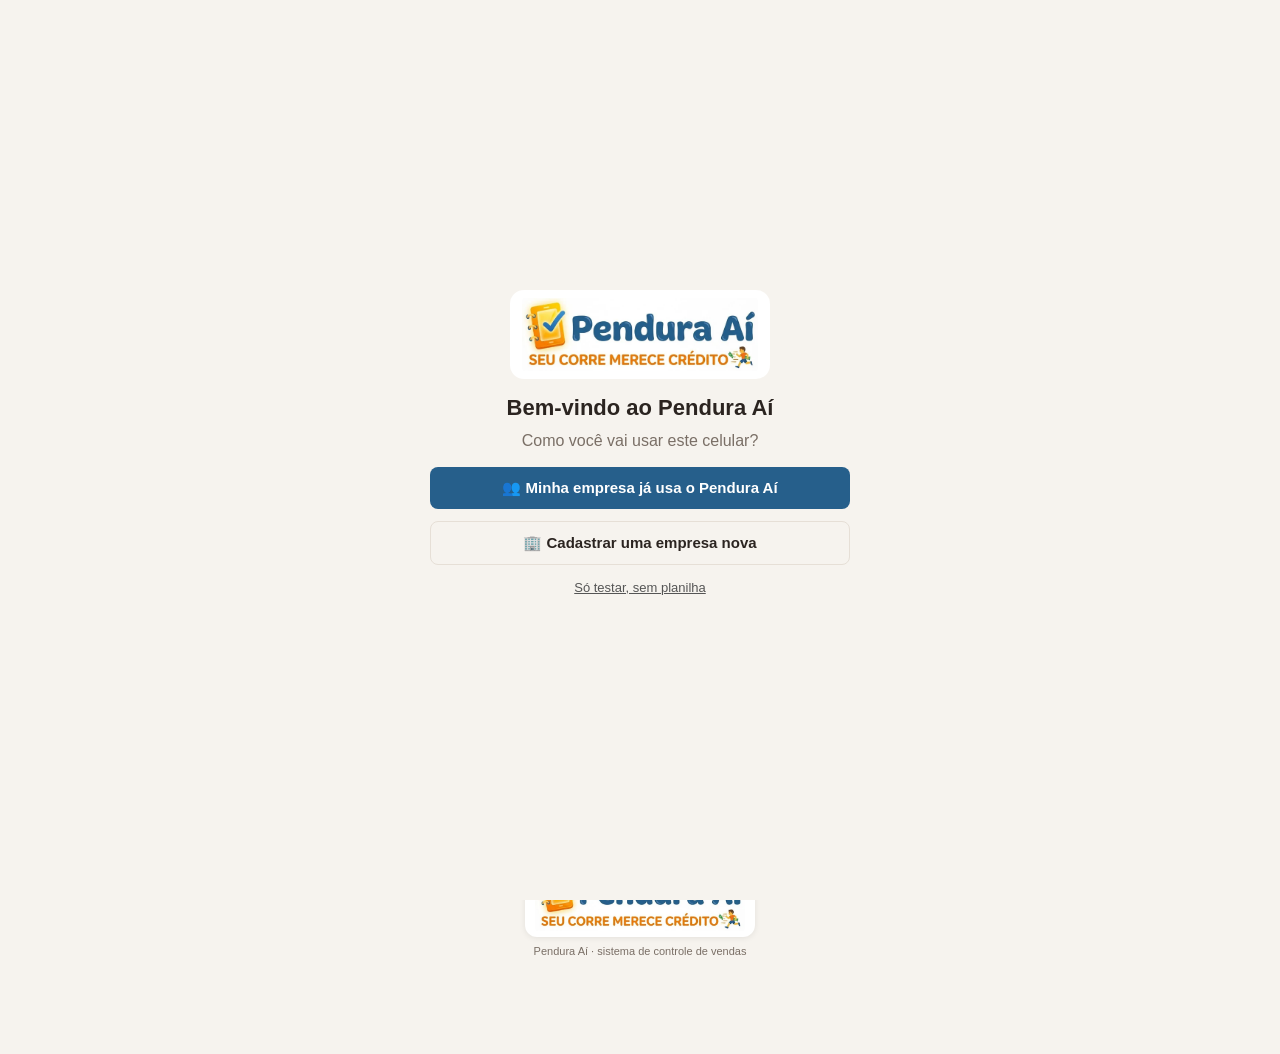
==== pendura-ai/site/index.html @ a7687aa7 "Pendura Aí: fonte única + build para index.html e treino.html src/app.html é a lógica mais nova (a d" ====
<!DOCTYPE html>
<html lang="pt-BR">
<head>
<meta charset="UTF-8">
<meta name="viewport" content="width=device-width, initial-scale=1, maximum-scale=1">
<meta name="theme-color" content="#265F8B">
<link rel="manifest" href="manifest.webmanifest">
<link rel="apple-touch-icon" href="icone-192.png">
<meta name="apple-mobile-web-app-capable" content="yes">
<title>Pendura Aí</title>
<link rel="icon" href="[data-uri]">
<style>
  :root{
    --bg:#f6f3ee; --card:#fff; --ink:#2b2420; --muted:#7a6f66; --line:#e6dfd6;
    --brand:#265F8B; --brand-ink:#fff; --accent:#E9790D; --ok:#2e8b57; --ok-bg:#e3f4ea; --open:#c0392b; --open-bg:#fbe7e4;
  }
  @media (prefers-color-scheme: dark){
    :root{ --bg:#1b1816; --card:#262220; --ink:#f1ebe4; --muted:#a89d93; --line:#3a3431;
      --ok-bg:#1f3a2b; --open-bg:#43201c; }
  }
  *{box-sizing:border-box}
  body{margin:0;font-family:-apple-system,BlinkMacSystemFont,"Segoe UI",Roboto,sans-serif;background:var(--bg);color:var(--ink);font-size:16px}
  header{position:sticky;top:0;z-index:5;background:var(--brand);color:var(--brand-ink);padding:12px 16px 0}
  header h1{margin:0 0 10px;font-size:19px;display:flex;align-items:center;gap:10px;min-width:0}
  header.com-banner{background-size:cover;background-position:center;color:#fff;padding-top:16px}
  header.com-banner h1{margin-bottom:14px;text-shadow:0 1px 4px rgba(0,0,0,.6)}
  header.com-banner .tab{color:#fff;text-shadow:0 1px 3px rgba(0,0,0,.6)}
  header.com-banner .tab.active{border-bottom-color:#fff}
  .banner-prev{height:90px;border:1px dashed var(--line);border-radius:10px;background:var(--bg) center/cover no-repeat;display:flex;align-items:center;justify-content:center;margin-top:8px}
  .qtd-row{display:flex;gap:8px;align-items:stretch}
  .gs-status{font-size:13px;font-weight:700;margin-top:10px;text-align:center;color:var(--muted);padding:6px 10px;border-radius:20px;background:var(--bg)}
  .gs-status.ok{color:var(--ok)} .gs-status.pend{color:#b7791f} .gs-status.erro{color:var(--open)}
  .passos{margin:6px 0 0;padding-left:20px;font-size:14px;line-height:1.5}
  .passos li{margin-bottom:6px}
  .gs-code{font-family:ui-monospace,Menlo,monospace;font-size:13px;letter-spacing:.5px;background:var(--bg);border:1px solid var(--line);border-radius:8px;padding:10px;word-break:break-all;text-align:center;font-weight:700}
  .dia-flag{display:flex;align-items:center;gap:6px;font-size:13px;color:var(--brand);font-weight:700;margin-top:4px;cursor:pointer}
  .dia-flag input{width:18px;height:18px}
  .prod-dia{font-size:13px;background:var(--bg);border-radius:8px;padding:8px 10px;margin-top:8px}
  .adm-tabs{flex-wrap:wrap}
  .adm-tabs .chip{flex:1 1 30%}
  .padrao{font-size:12px;font-weight:700;margin-top:6px}
  .padrao.ok{color:var(--ok)} .padrao.mud{color:var(--open)}
  .rel-det{background:var(--bg);border-radius:10px;padding:6px 10px;margin:0 0 10px}
  .rel-it{display:flex;align-items:center;gap:6px;padding:8px 0;border-bottom:1px solid var(--line);flex-wrap:wrap}
  .rel-it:last-child{border-bottom:0}
  .rel-it .tx{flex:1 1 100%;min-width:0;font-size:14px}
  .rel-it .pay{flex:1 1 auto;text-align:center}
  .rel-it .tx small{display:block;color:var(--muted);font-size:12px}
  .rel-it .mini{border:1px solid var(--line);background:var(--card);color:var(--ink);border-radius:8px;padding:6px 8px;font-size:12px;font-weight:600;cursor:pointer}
  .rel-it .mini.x{color:var(--open);border-color:var(--open)}
  .pay.botao{cursor:pointer;border:0}
  .perm{width:100%;border-collapse:collapse;font-size:12px}
  .perm th,.perm td{border-bottom:1px solid var(--line);padding:6px 4px;text-align:center}
  .perm td:first-child,.perm th:first-child{text-align:left}
  .tela-cheia{position:fixed;inset:0;z-index:70;background:var(--bg);color:var(--ink);display:flex;flex-direction:column;align-items:center;justify-content:center;padding:24px 18px;text-align:center;overflow:auto}
  .tela-cheia img.mk{width:min(70vw,260px);background:#fff;border-radius:14px;padding:8px 12px;margin-bottom:16px}
  .tela-cheia h2{margin:0 0 8px;font-size:22px}
  .tela-cheia p{margin:0 0 14px;max-width:420px;color:var(--muted);line-height:1.5}
  .tela-cheia .btn{max-width:420px}
  .ro-linha{font-size:13px;font-weight:700;text-align:center;margin-top:8px;color:#a15c07;background:#fff4e0;border-radius:10px;padding:8px}
  .qtd-row{align-items:center}
  .qtd-row input{flex:0 0 72px;width:72px;text-align:center;font-weight:700}
  .qtd-btn{flex:0 0 40px;height:38px;border:1px solid var(--line);background:var(--card);color:var(--ink);border-radius:8px;font-size:15px;font-weight:700;cursor:pointer}
  .ac-wrap{position:relative}
  .ac{position:absolute;left:0;right:0;top:calc(100% + 4px);z-index:8;background:var(--card);border:1px solid var(--line);border-radius:10px;max-height:260px;overflow-y:auto;box-shadow:0 6px 18px rgba(0,0,0,.15)}
  .ac button{display:flex;justify-content:space-between;gap:8px;width:100%;text-align:left;padding:12px;border:0;border-bottom:1px solid var(--line);background:none;color:var(--ink);font-size:15px;cursor:pointer}
  .ac button:last-child{border-bottom:0}
  .ac button small{color:var(--muted);font-size:12px;white-space:nowrap}
  .ac button.novo{color:var(--brand);font-weight:700}
  .ac .vazio{padding:12px;color:var(--muted);font-size:14px}
  .qtd-btn.ativo{background:var(--brand);color:var(--brand-ink);border-color:var(--brand)}
  .camp-item{display:flex;align-items:center;gap:10px;padding:9px 0;border-bottom:1px solid var(--line)}
  .camp-item:last-child{border-bottom:0}
  .camp-item input{width:20px;height:20px;flex:0 0 20px}
  .camp-item .grow{flex:1;min-width:0}
  .camp-item .ok{font-size:12px;color:var(--ok);font-weight:700}
  .camp-prox{background:var(--bg);border-radius:10px;padding:12px;margin-top:10px;text-align:center}
  .camp-prox b{display:block;font-size:17px;margin:4px 0 10px}
  header h1 span{overflow:hidden;text-overflow:ellipsis;white-space:nowrap}
  .logo{height:46px;width:auto;max-width:138px;object-fit:contain;flex-shrink:0;border-radius:6px}
  .logo-prev{display:flex;align-items:center;justify-content:center;height:110px;border:1px dashed var(--line);border-radius:10px;background:var(--bg);margin-top:8px}
  .logo-prev img{max-height:96px;max-width:90%;object-fit:contain}
  .cor{display:flex;align-items:center;gap:10px;padding:6px 0}
  .cor span{flex:1;font-size:15px}
  .cor input[type=color]{width:52px;height:38px;padding:2px;flex:0 0 52px;cursor:pointer}
  .tabs{display:flex;gap:4px}
  .tab{flex:1;border:0;background:transparent;color:var(--brand-ink);opacity:.75;padding:10px 1px;font-size:13px;font-weight:600;border-bottom:3px solid transparent;cursor:pointer}
  .tab.active{opacity:1;border-bottom-color:var(--accent)}
  main{padding:14px 16px 10px;max-width:640px;margin:0 auto}
  .marca-rodape{text-align:center;padding:8px 16px 96px}
  .marca-rodape img{width:min(70vw,230px);height:auto;background:#fff;border-radius:12px;padding:6px 10px;box-shadow:0 1px 6px rgba(0,0,0,.08)}
  .marca-rodape div{font-size:11px;color:var(--muted);margin-top:4px}
  .card{background:var(--card);border:1px solid var(--line);border-radius:12px;padding:14px;margin-bottom:14px}
  .card h2{margin:0 0 10px;font-size:16px}
  label{display:block;font-size:13px;color:var(--muted);margin:8px 0 4px}
  input,select{width:100%;padding:11px;border:1px solid var(--line);border-radius:8px;font-size:16px;background:var(--bg);color:var(--ink)}
  .row{display:flex;gap:8px}
  .row>*{flex:1}
  .row .small{flex:0 0 80px}
  button.btn{border:0;border-radius:8px;padding:12px 14px;font-size:15px;font-weight:600;cursor:pointer;background:var(--brand);color:var(--brand-ink)}
  button.btn.full{width:100%;margin-top:12px}
  button.btn.ghost{background:transparent;color:var(--ink);border:1px solid var(--line)}
  button.btn.wa{background:#25d366;color:#fff}
  .totals{display:grid;grid-template-columns:repeat(3,1fr);gap:8px;text-align:center}
  .totals div{background:var(--bg);border-radius:8px;padding:8px 4px}
  .totals b{display:block;font-size:16px}
  .totals span{font-size:12px;color:var(--muted)}
  .filters{display:flex;gap:6px;margin-bottom:10px}
  .chip{flex:1;border:1px solid var(--line);background:var(--card);color:var(--ink);border-radius:20px;padding:7px;font-size:13px;cursor:pointer}
  .chip.active{background:var(--ink);color:var(--bg);border-color:var(--ink)}
  .sale{display:flex;align-items:center;gap:10px;padding:10px 0;border-bottom:1px solid var(--line)}
  .sale:last-child{border-bottom:0}
  .sale .info{flex:1;min-width:0}
  .sale .name{font-weight:600}
  .sale .prod{font-size:13px;color:var(--muted)}
  .pay{border:0;border-radius:20px;padding:8px 12px;font-size:13px;font-weight:700;cursor:pointer;white-space:nowrap}
  .pay.paid{background:var(--ok-bg);color:var(--ok)}
  .pay.open{background:var(--open-bg);color:var(--open)}
  .del{border:0;background:transparent;color:var(--muted);font-size:20px;cursor:pointer;padding:4px}
  .item{display:flex;align-items:center;gap:8px;padding:8px 0;border-bottom:1px solid var(--line)}
  .item:last-child{border-bottom:0}
  .item .grow{flex:1}
  .empty{color:var(--muted);text-align:center;padding:14px;font-size:14px}
  textarea{width:100%;min-height:220px;padding:10px;border:1px solid var(--line);border-radius:8px;font-family:inherit;font-size:14px;background:var(--bg);color:var(--ink)}
  .hidden{display:none !important}
  .perigo{position:fixed;inset:0;z-index:60;background:rgba(0,0,0,.72);display:flex;align-items:center;justify-content:center;padding:16px}
  .perigo-box{background:#fff;color:#1b1b1b;width:100%;max-width:440px;border-radius:18px;overflow:hidden;box-shadow:0 20px 50px rgba(0,0,0,.45);animation:perigoIn .25s ease-out}
  @keyframes perigoIn{from{transform:scale(.92);opacity:0}to{transform:scale(1);opacity:1}}
  .perigo-topo{background:#b3261e;color:#fff;text-align:center;padding:22px 16px 18px}
  .perigo-topo .ic{font-size:54px;line-height:1}
  .perigo-topo h3{margin:8px 0 0;font-size:22px;font-weight:800;letter-spacing:.3px}
  .perigo-topo small{display:block;margin-top:4px;font-size:13px;opacity:.9;font-weight:700}
  .perigo-corpo{padding:18px 18px 6px;font-size:16px;line-height:1.45}
  .perigo-corpo ul{margin:10px 0 0;padding-left:20px}
  .perigo-corpo li{margin-bottom:6px}
  .perigo-corpo input{width:100%;margin-top:10px;padding:12px;font-size:20px;font-weight:800;text-align:center;letter-spacing:3px;border:2px solid #b3261e;border-radius:10px;background:#fff;color:#111;text-transform:uppercase}
  .perigo-corpo input.c-usu,.perigo-corpo input.c-sen,.perigo-corpo input.t-novo{text-transform:none;letter-spacing:normal;text-align:left;font-weight:400;font-size:17px;border:1px solid #bbb}
  .perigo-acoes{display:flex;flex-direction:column;gap:10px;padding:16px 18px 20px}
  .perigo-acoes .voltar{background:#1f7a4a;color:#fff;border:0;border-radius:12px;padding:16px;font-size:18px;font-weight:800;cursor:pointer}
  .perigo-acoes .seguir{background:transparent;color:#b3261e;border:1px solid #e3b3af;border-radius:12px;padding:11px;font-size:14px;font-weight:600;cursor:pointer}
  .perigo-acoes .seguir:disabled{opacity:.35;cursor:not-allowed}
  .perigo-box.neutro .perigo-topo{background:var(--brand);color:var(--brand-ink)}
  .pin-in{letter-spacing:10px!important;font-size:28px!important;border-color:var(--brand)!important;text-transform:none!important}
  .pin-erro{color:#b3261e;font-weight:700;font-size:14px;min-height:20px;margin-top:8px;text-align:center}
  .pin-link{background:none;border:0;color:#555;text-decoration:underline;font-size:13px;cursor:pointer;margin-top:4px}
  .avisos{position:fixed;top:12px;right:12px;z-index:50;display:flex;flex-direction:column;align-items:flex-end;gap:8px;width:min(88vw,380px);pointer-events:none}
  .aviso{pointer-events:auto;width:100%;display:flex;align-items:flex-start;gap:10px;padding:14px 14px 14px 16px;border-radius:12px;
    font-size:15px;font-weight:600;line-height:1.35;color:#fff;background:#2b2420;box-shadow:0 8px 24px rgba(0,0,0,.28);border-left:6px solid rgba(255,255,255,.55);
    transform:translateX(130%);opacity:0;transition:transform .45s cubic-bezier(.2,.9,.3,1.2),opacity .3s}
  .aviso.entra{transform:translateX(0);opacity:1}
  .aviso.sai{transform:translateX(140%);opacity:0;transition:transform 1.4s ease-in,opacity 1.4s ease-in}
  .aviso .ic{font-size:20px;line-height:1}
  .aviso .tx{flex:1}
  .aviso .tx b{font-weight:800}
  .aviso .fx{border:0;background:rgba(255,255,255,.18);color:#fff;border-radius:50%;width:26px;height:26px;font-size:15px;cursor:pointer;flex:0 0 26px}
  .aviso.ok{background:#1f7a4a} .aviso.erro{background:#b3261e} .aviso.info{background:#2b4c7e} .aviso.atencao{background:#a15c07}
  .aviso .btn{background:#fff;color:#b3261e}
  .msgbar{position:fixed;left:0;right:0;bottom:0;padding:10px 16px;background:var(--card);border-top:1px solid var(--line)}
  .msgbar button{width:100%;max-width:640px;display:block;margin:0 auto}
  .modal{position:fixed;inset:0;background:rgba(0,0,0,.5);display:flex;align-items:flex-end;justify-content:center;z-index:10}
  .modal .card{width:100%;max-width:640px;margin:0;border-radius:16px 16px 0 0}
  .qrtela{position:fixed;inset:0;z-index:20;background:#fff;color:#111;display:flex;flex-direction:column;align-items:center;justify-content:center;padding:20px 16px;text-align:center;overflow:auto}
  .qrtela .qrbox{width:min(78vw,340px);aspect-ratio:1/1;background:#fff;padding:10px;border-radius:12px;box-shadow:0 2px 14px rgba(0,0,0,.12)}
  .qrtela .qrbox svg{width:100%;height:100%;display:block}
  .qrtela h3{margin:0 0 2px;font-size:18px}
  .qrtela .valor{font-size:30px;font-weight:800;margin:10px 0 2px}
  .qrtela .sub{font-size:13px;color:#555;margin-bottom:12px}
  .qrtela input{max-width:180px;text-align:center;font-size:18px;background:#f4f4f4;color:#111;border-color:#ddd}
  .qrtela .acoes{display:flex;gap:8px;width:100%;max-width:360px;margin-top:12px}
  .qrtela .acoes .btn{flex:1}
  .qrtela .btn.ghost{color:#111;border-color:#ccc}
</style>
<!-- Padrões de fábrica desta empresa (link da planilha e código de segurança). A "cópia limpa" sai com estes campos vazios. -->
<script id="padroes" type="application/json">{"url":"","token":"","empresa":"","painel":""}</script>
</head>
<body>
<header>
  <h1><img id="hLogo" class="logo hidden" alt=""><span id="hNome">Pendura Aí</span></h1>
  <nav class="tabs">
    <button class="tab active" data-tab="vendas">Vendas</button>
    <button class="tab" data-tab="rel">Relatório</button>
    <button class="tab" data-tab="camp">Campanha</button>
    <button class="tab" data-tab="prod">Produtos</button>
    <button class="tab" data-tab="admin">Admin</button>
  </nav>
</header>

<main>
  <!-- ===== VENDAS ===== -->
  <section id="tab-vendas">
    <div class="card">
      <label for="dia">Dia</label>
      <input type="date" id="dia">
      <div class="totals" style="margin-top:12px">
        <div><b id="tTotal">R$ 0,00</b><span>Vendido</span></div>
        <div><b id="tPago" style="color:var(--ok)">R$ 0,00</b><span>Pago</span></div>
        <div><b id="tAberto" style="color:var(--open)">R$ 0,00</b><span>Em aberto</span></div>
      </div>
      <div id="gsStatus" class="gs-status hidden"></div>
      <div id="usuLinha" style="font-size:12px;color:var(--muted);text-align:center;margin-top:8px"></div>
      <div id="roLinha" class="ro-linha hidden"></div>
      <button class="btn ghost full hidden" id="btnInstalar" style="margin-top:10px">📲 Instalar o app neste celular (funciona sem internet)</button>
      <div id="offlineLinha" class="hidden" style="font-size:12px;font-weight:700;text-align:center;margin-top:8px;color:#a15c07">📴 Sem internet: as vendas ficam salvas e vão para a planilha quando o sinal voltar</div>
    </div>

    <div class="card">
      <h2>Nova venda</h2>
      <label for="vNome">Nome / apelido</label>
      <div class="ac-wrap">
        <input id="vNome" autocomplete="off" placeholder="Toque para ver a lista ou digite">
        <div id="acLista" class="ac hidden" role="listbox"></div>
      </div>
      <div id="vFoneBox" class="hidden">
        <label for="vFone" id="vFoneLbl">WhatsApp do novo cliente (opcional)</label>
        <input id="vFone" inputmode="tel" autocomplete="off" placeholder="(11) 91234-5678">
      </div>
      <label for="vProd">Produto</label>
      <select id="vProd"></select>
      <label for="vQtd">Quantidade</label>
      <div class="qtd-row">
        <input id="vQtd" type="number" min="1" max="1000" value="1" inputmode="numeric">
        <button type="button" class="qtd-btn" data-q="2">2</button>
        <button type="button" class="qtd-btn" data-q="3">3</button>
        <button type="button" class="qtd-btn" data-q="4">4</button>
      </div>
      <label style="display:flex;align-items:center;gap:8px;margin-top:10px;color:var(--ink);font-size:15px">
        <input type="checkbox" id="vPago" style="width:20px;height:20px"> Já pagou
      </label>
      <button class="btn full" id="btnAddVenda">+ Registrar venda</button>
    </div>

    <div class="card">
      <h2>Vendas do dia</h2>
      <div class="filters">
        <button class="chip active" data-f="todos">Todas</button>
        <button class="chip" data-f="aberto">Em aberto</button>
        <button class="chip" data-f="pago">Pagas</button>
      </div>
      <div id="listaVendas"></div>
    </div>
  </section>

  <!-- ===== RELATÓRIO ===== -->
  <section id="tab-rel" class="hidden">
    <div class="card">
      <h2>Total por pessoa</h2>
      <div class="filters" id="relFiltros">
        <button class="chip" data-p="dia">Dia</button>
        <button class="chip active" data-p="mes">Mês</button>
        <button class="chip" data-p="tudo">Tudo</button>
      </div>
      <input type="date" id="relDia" class="hidden" style="margin-bottom:10px">
      <input type="month" id="relMes" style="margin-bottom:10px">
      <div class="filters" id="relSit">
        <button class="chip active" data-s="todos">Todos</button>
        <button class="chip" data-s="aberto">Devendo</button>
        <button class="chip" data-s="pago">Quitados</button>
      </div>
      <div class="totals" style="margin-bottom:10px">
        <div><b id="rTotal">R$ 0,00</b><span>Vendido</span></div>
        <div><b id="rPago" style="color:var(--ok)">R$ 0,00</b><span>Pago</span></div>
        <div><b id="rAberto" style="color:var(--open)">R$ 0,00</b><span>Em aberto</span></div>
      </div>
      <div id="relLista"></div>
      <button class="btn full" id="btnRelMsg">📋 Montar relatório</button>
    </div>
  </section>

  <!-- ===== CAMPANHA ===== -->
  <section id="tab-camp" class="hidden">
    <div class="card">
      <h2>📣 Mensagem da campanha</h2>
      <textarea id="campTxt" style="min-height:140px" maxlength="2000" placeholder="Ex.: Olá, {nome}! Hoje tem torta salgada fresquinha 😋 Faça sua reserva respondendo esta mensagem."></textarea>
      <p style="font-size:12px;color:var(--muted);margin:6px 0 0">Escreva <b>{nome}</b> para o nome do cliente (só no envio um a um) e <b>{produto}</b> para os produtos marcados como "Produto do dia". O texto fica salvo.</p>
      <div class="prod-dia" id="campProdDia"></div>
      <div style="font-size:12px;color:var(--muted);margin-top:8px">Prévia:</div>
      <div id="campPrevia" style="white-space:pre-wrap;font-size:14px;background:var(--bg);border-radius:8px;padding:10px;margin-top:4px;min-height:20px"></div>
      <button class="btn ghost full" id="campExemplo" style="margin-top:8px">✨ Usar um exemplo</button>
    </div>

    <div class="card">
      <h2>👥 Quem recebe</h2>
      <div class="row" style="margin-bottom:6px">
        <button class="btn ghost" id="campTodos">Marcar todos</button>
        <button class="btn ghost" id="campNenhum">Desmarcar</button>
      </div>
      <div id="campInfo" style="font-size:13px;color:var(--muted);margin:6px 0"></div>
      <div id="campLista"></div>
      <p style="font-size:12px;color:var(--muted);margin:8px 0 0">Envie só para clientes que gostam de receber seus avisos.</p>
    </div>

    <div class="card">
      <h2>🚀 Enviar</h2>
      <button class="btn wa full" id="campUmAUm" style="margin-top:0">📲 Enviar um a um</button>
      <div id="campProx" class="camp-prox hidden">
        <div id="campProg" style="font-size:13px;color:var(--muted)"></div>
        <b id="campNome"></b>
        <div class="row">
          <button class="btn ghost" id="campPular">Pular</button>
          <button class="btn wa" id="campAbrir">Abrir WhatsApp</button>
        </div>
      </div>
      <button class="btn ghost full" id="campCopiar">📋 Copiar para lista de transmissão</button>
      <p style="font-size:12px;color:var(--muted);margin:8px 0 0">Lista de transmissão: copie, abra a lista no WhatsApp e cole. Ela só chega para quem salvou o seu número. O {nome} é retirado automaticamente.</p>
      <button class="btn ghost full" id="campNova">🔄 Nova campanha (zerar enviados)</button>
    </div>
  </section>

  <!-- ===== PRODUTOS ===== -->
  <section id="tab-prod" class="hidden">
    <div class="card">
      <h2>📦 Produtos</h2>
      <p style="font-size:13px;color:var(--muted);margin:0 0 4px">Cadastrar é livre. Editar e excluir pedem usuário e senha de gerente ou dono (conferidos na planilha).</p>
      <div class="row">
        <div><label for="pNome">Nome</label><input id="pNome" placeholder="Ex.: Batata de frango"></div>
        <div class="small" style="flex-basis:110px"><label for="pPreco">Preço</label><input id="pPreco" inputmode="decimal" placeholder="0,00"><div id="pPrecoVer" style="font-size:12px;color:var(--muted);margin-top:3px"></div></div>
      </div>
      <button class="btn full" id="btnAddProd">+ Adicionar produto</button>
      <div id="listaProd" style="margin-top:10px"></div>
    </div>

  </section>

  <!-- ===== ADMIN ===== -->
  <section id="tab-admin" class="hidden">
    <div class="filters adm-tabs" id="admTabs">
      <button class="chip active" data-a="cad">Clientes</button>
      <button class="chip" data-a="apar">Aparência</button>
      <button class="chip" data-a="pix">Pix</button>
      <button class="chip" data-a="gs">Planilha</button>
      <button class="chip" data-a="bkp">Backup</button>
      <button class="chip" data-a="seg">Segurança</button>
    </div>
    <button class="btn ghost full" id="btnBloquear" style="margin:0 0 12px">🔒 Bloquear o Admin agora</button>

    <div id="adm-cad">
    <div class="card">
      <h2>Nomes / apelidos</h2>
      <label for="cNome">Nome</label>
      <input id="cNome" placeholder="Ex.: João da portaria">
      <label for="cFone">WhatsApp (opcional)</label>
      <input id="cFone" inputmode="tel" placeholder="(11) 91234-5678">
      <button class="btn full" id="btnAddCli">+ Adicionar nome</button>
      <div id="listaCli" style="margin-top:10px"></div>
    </div>

    </div>

    <div id="adm-apar" class="hidden">
      <div class="card">
        <h2>Nome e logotipo</h2>
        <label for="aNome">Nome do negócio</label>
        <input id="aNome" placeholder="Ex.: Recheadinha" maxlength="40">
        <label>Logotipo</label>
        <div class="logo-prev" id="logoPrev"><span style="color:var(--muted);font-size:13px">Sem logotipo</span></div>
        <div class="row" style="margin-top:8px">
          <button class="btn ghost" id="btnLogo">📱 Do aparelho</button>
          <button class="btn ghost" id="btnLogoDel">Remover</button>
        </div>
        <input type="file" id="fileLogo" accept="image/*" class="hidden">
        <label for="logoUrl">ou cole o link da imagem</label>
        <div class="row"><input id="logoUrl" inputmode="url" autocomplete="off" placeholder="https://..."><button class="btn" id="btnLogoUrl" style="flex:0 0 auto">Usar link</button></div>
        <p style="font-size:12px;color:var(--muted);margin:8px 0 0">A imagem é ajustada automaticamente, sem esticar nem cortar. <b>Imagem por link também vai para um celular novo</b> pela planilha; imagem do aparelho fica só neste celular.</p>
      </div>

      <div class="card">
        <h2>🖼 Banner do topo</h2>
        <div class="banner-prev" id="bannerPrev"><span style="color:var(--muted);font-size:13px">Sem banner</span></div>
        <div class="row" style="margin-top:8px">
          <button class="btn ghost" id="btnBanner">📱 Do aparelho</button>
          <button class="btn ghost" id="btnBannerDel">Remover</button>
        </div>
        <input type="file" id="fileBanner" accept="image/*" class="hidden">
        <label for="bannerUrl">ou cole o link da imagem</label>
        <div class="row"><input id="bannerUrl" inputmode="url" autocomplete="off" placeholder="https://..."><button class="btn" id="btnBannerUrl" style="flex:0 0 auto">Usar link</button></div>
        <p style="font-size:12px;color:var(--muted);margin:8px 0 0">A imagem preenche o fundo do topo sem distorcer (pode cortar um pouco das bordas) e recebe um leve escurecido para o nome continuar legível. Link do Google Drive funciona se o arquivo estiver compartilhado como "Qualquer pessoa com o link".</p>
      </div>

      <div class="card">
        <h2>Cores</h2>
        <div class="cor"><span>Cor principal (topo e botões)</span><input type="color" id="corBrand"></div>
        <div class="cor"><span>Fundo</span><input type="color" id="corBg"></div>
        <div class="cor"><span>Pago</span><input type="color" id="corOk"></div>
        <div class="cor"><span>Em aberto</span><input type="color" id="corOpen"></div>
        <button class="btn ghost full" id="btnCorReset">Restaurar cores padrão</button>
      </div>
    </div>

    <div id="adm-pix" class="hidden">
      <div class="card">
        <h2>💳 Pix da loja</h2>
        <p style="font-size:13px;color:var(--muted);margin:0 0 4px">Usado no extrato de cada cliente: o código Pix copia e cola já vai com o valor em aberto.</p>
        <div id="pixAtualTxt" style="font-size:13px;font-weight:600;color:var(--ok);margin:4px 0"></div>
        <label for="pixTipo">Tipo de chave</label>
        <select id="pixTipo">
          <option value="cel">Celular</option>
          <option value="doc">CPF / CNPJ</option>
          <option value="email">E-mail</option>
          <option value="aleat">Chave aleatória</option>
        </select>
        <label for="pixChave">Chave Pix</label>
        <input id="pixChave" autocomplete="off">
        <label for="pixNome">Nome de quem recebe (como no banco)</label>
        <input id="pixNome" maxlength="25" placeholder="Ex.: Fernando Azevedo">
        <label for="pixCidade">Cidade</label>
        <input id="pixCidade" maxlength="15" placeholder="Ex.: Sao Paulo">
        <div class="row">
          <button class="btn ghost full" id="btnPixTeste">Pix de teste (R$ 1,00)</button>
          <button class="btn ghost full" id="btnPixQrLivre">🔳 QR com valor livre</button>
        </div>
        <div id="pixMsg" style="font-size:13px;margin-top:8px;word-break:break-all;color:var(--muted)"></div>
      </div>
    </div>

    <div id="adm-gs" class="hidden">
      <div class="card">
        <h2>☁ Google Planilhas</h2>
        <p style="font-size:13px;color:var(--muted);margin:0 0 8px">Cada venda, cliente e produto vai sozinho para a planilha da sua empresa, na sua conta Google. Sem internet, o app guarda e envia quando a conexão voltar.</p>
        <div id="gsPainel" class="gs-status" style="font-size:14px;margin:4px 0 10px"></div>
        <label for="gsUrl">Link do app da planilha</label>
        <input id="gsUrl" autocomplete="off" inputmode="url" readonly placeholder="https://script.google.com/macros/s/.../exec">
        <div id="gsPadrao" class="padrao"></div>
        <button class="btn ghost full" id="gsAlterarUrl" style="margin-top:8px">✏ Alterar link (com aviso)</button>
        <div class="row" style="margin-top:10px">
          <button class="btn ghost" id="gsTestar">Testar conexão</button>
          <button class="btn" id="gsEnviar">Enviar agora</button>
        </div>
        <button class="btn ghost full" id="gsReenviar">Reenviar tudo para a planilha</button>
        <button class="btn ghost full" id="gsDesligar" style="color:var(--open);border-color:var(--open)">⚠ Desconectar planilha</button>
      </div>

      <div class="card">
        <h2>📲 Celular novo ou trocado?</h2>
        <p style="font-size:13px;color:var(--muted);margin:0 0 8px">Traz da planilha as vendas, clientes, produtos, campanha e aparência (nome, cores e imagens por link). Nada deste celular é apagado: o app junta os dados.</p>
        <button class="btn full" id="gsRestaurar" style="margin-top:0">⬇ Trazer tudo da planilha</button>
        <button class="btn ghost full" id="gsBuscarCad">🔄 Buscar cadastros da planilha</button>
        <p style="font-size:12px;color:var(--muted);margin:8px 0 0">Cadastrou produto ou cliente direto na planilha? Ele aparece aqui sozinho ao abrir o app, ou toque em "Buscar cadastros".</p>
      </div>

      <div class="card">
        <h2>🔑 Código de segurança</h2>
        <p style="font-size:13px;color:var(--muted);margin:0 0 8px">Só quem tem este código consegue gravar na sua planilha. Ele já vai dentro do código que você copia no passo 3.</p>
        <div id="gsToken" class="gs-code"></div>
        <button class="btn full hidden" id="btnNovaEmpresa">🏢 Cadastrar nova empresa</button>
        <div id="gsTokenPadrao" class="padrao"></div>
        <button class="btn ghost full" id="gsNovoToken" style="color:var(--open);border-color:var(--open)">⚠ Gerar novo código (só em emergência)</button>
      </div>

      <div class="card">
        <h2>📋 Como conectar (uma vez por empresa)</h2>
        <ol class="passos">
          <li>No computador, entre na <b>conta Google da empresa</b> e crie uma planilha nova em <b>sheets.new</b>. Dê um nome, por ex.: "Vendas Recheadinha".</li>
          <li>Na planilha, abra o menu <b>Extensões › Apps Script</b>.</li>
          <li>Apague o que estiver lá e cole o código do botão abaixo. Clique em 💾 <b>Salvar</b>.
            <button class="btn full" id="gsCopiarCodigo" style="margin-top:8px">📋 Copiar código da planilha</button></li>
          <li>Clique em <b>Implantar › Nova implantação</b>. Na engrenagem escolha <b>App da Web</b>. Em <i>Executar como</i>: <b>Eu</b>; em <i>Quem pode acessar</i>: <b>Qualquer pessoa</b>. Clique em <b>Implantar</b> e autorize com a conta da empresa (se aparecer "app não verificado", clique em <i>Avançado › Acessar</i> — o código é seu).</li>
          <li>Copie o <b>URL do app da Web</b> (termina em <b>/exec</b>), cole no campo "Link do app da planilha" acima e toque em <b>Testar conexão</b>.</li>
        </ol>
        <p style="font-size:12px;color:var(--muted);margin:8px 0 0">Outra empresa? Ela faz os mesmos passos com a conta Google dela, no celular dela. Cada uma tem a sua planilha e o seu código.</p>
      </div>
    </div>

    <div id="adm-bkp" class="hidden">
    <div class="card">
      <h2>📥 Receber do WhatsApp</h2>
      <p style="font-size:13px;color:var(--muted);margin:0 0 8px">Cole aqui a mensagem inteira recebida (com o código 🔄). As vendas daquele dia, os produtos e os nomes serão atualizados.</p>
      <textarea id="syncTxt" style="min-height:120px" placeholder="Cole a mensagem aqui"></textarea>
      <div class="row" style="margin-top:8px">
        <button class="btn ghost" id="btnColar">Colar</button>
        <button class="btn" id="btnSync">Atualizar dados</button>
      </div>
    </div>

    <div class="card">
      <h2>Backup</h2>
      <p style="font-size:13px;color:var(--muted);margin:0 0 8px">Os dados ficam salvos neste navegador. Salve um arquivo de vez em quando (e guarde no Drive ou mande para você no WhatsApp) para não perder nada.</p>
      <div id="ultBackup" style="font-size:13px;margin-bottom:4px"></div>
      <div id="contagem" style="font-size:12px;color:var(--muted);margin-bottom:8px"></div>
      <div class="row">
        <button class="btn ghost" id="btnExport">⬇ Salvar JSON</button>
        <button class="btn ghost" id="btnExportTxt">⬇ Salvar TXT</button>
      </div>
      <button class="btn full" id="btnImport">⬆ Importar arquivo (JSON ou TXT)</button>
      <p style="font-size:12px;color:var(--muted);margin:8px 0 0">JSON: arquivo técnico, completo. TXT: dá para ler as vendas e também serve para importar.</p>
      <input type="file" id="fileImport" accept=".json,.txt,application/json,text/plain" class="hidden">
    </div>
    </div>

    <div id="adm-seg" class="hidden">
      <div class="card">
        <h2>👤 Usuário deste celular</h2>
        <p style="font-size:13px;color:var(--muted);margin:0 0 8px">Toda venda lançada neste celular leva este nome (coluna "lancado_por" na planilha). Para trocar, entre com usuário e senha cadastrados na planilha.</p>
        <div id="usuNome" class="gs-code" style="font-family:inherit;letter-spacing:0"></div>
        <button class="btn ghost full" id="btnTrocarUsuario">🔑 Entrar com outro usuário</button>
      </div>
      <div class="card">
        <h2>👥 Usuários e permissões</h2>
        <p style="font-size:13px;color:var(--muted);margin:0 0 8px">Usuários e senhas ficam <b>só na planilha da empresa</b>, na aba <b>Usuarios</b>, e não neste aparelho. Digite a senha em texto: a planilha embaralha sozinha. Toda autorização fica registrada na aba <b>Auditoria</b>.</p>
        <table class="perm"><tr><th></th><th>Vendedor</th><th>Gerente</th><th>Dono</th></tr>
          <tr><td>Lançar venda, marcar pago, cadastrar</td><td>✔</td><td>✔</td><td>✔</td></tr>
          <tr><td>Desmarcar pago, trocar pessoa, editar, excluir</td><td>—</td><td>🔑</td><td>🔑</td></tr>
          <tr><td>Entrar no Admin</td><td>—</td><td>🔑</td><td>🔑</td></tr>
          <tr><td>Planilha, código, substituir backup</td><td>—</td><td>—</td><td>🔑</td></tr></table>
        <p style="font-size:12px;color:var(--muted);margin:8px 0 0">🔑 = pede usuário e senha na hora (precisa de internet). Nada é apagado de verdade: o que é excluído fica marcado como "excluído" na planilha.</p>
        <button class="btn ghost full" id="btnVerUsuarios">Ver usuários cadastrados na planilha</button>
        <div id="listaUsuarios" style="font-size:14px;margin-top:8px"></div>
      </div>
      <div class="card">
        <h2>🏭 Padrões de fábrica</h2>
        <p style="font-size:13px;color:var(--muted);margin:0 0 8px">Este HTML já vem com o link da planilha e o código de segurança da empresa. Veja abaixo se algum foi trocado.</p>
        <div id="segPadrao" style="font-size:14px;line-height:1.6"></div>
        <button class="btn ghost full" id="btnVoltarPadrao">Voltar ao padrão de fábrica</button>
      </div>
      <div class="card">
        <h2>📲 Link de configuração para a equipe</h2>
        <p style="font-size:13px;color:var(--muted);margin:0 0 8px">Para quem usa o app pelo site: gere o link e mande para a pessoa. Ao abrir, o celular dela já fica conectado à planilha desta empresa. <b>Mande só para a sua equipe</b>: quem tem o link consegue gravar na planilha.</p>
        <label for="siteUrl">Endereço do site do app</label>
        <input id="siteUrl" inputmode="url" autocomplete="off" placeholder="https://seu-app.pages.dev">
        <div class="row" style="margin-top:10px">
          <button class="btn ghost" id="btnCfgCopiar">📋 Copiar link</button>
          <button class="btn wa" id="btnCfgWa">WhatsApp</button>
        </div>
      </div>
      <div class="card">
        <h2>🏢 Cópia para outra empresa</h2>
        <p style="font-size:13px;color:var(--muted);margin:0 0 8px">Gera um HTML limpo: sem o seu link, sem o seu código de segurança e sem nenhuma venda, cliente ou configuração sua. A outra empresa conecta a planilha dela.</p>
        <button class="btn full" id="btnCopiaLimpa" style="margin-top:0">⬇ Gerar cópia limpa</button>
      </div>
    </div>
  </section>
</main>

<footer class="marca-rodape"><img id="marcaLogo" alt="Pendura Aí — seu corre merece crédito" src="[data-uri]"><div>Pendura Aí · sistema de controle de vendas</div><a id="linkTreino" href="treino.html" class="hidden" style="display:inline-block;margin-top:10px;font-size:15px;font-weight:700;color:var(--brand)">🎓 Aprender a usar (treino guiado)</a></footer>
<img id="marcaIcone" alt="" hidden src="[data-uri]">

<div class="msgbar" id="msgbar">
  <button class="btn" id="btnMsg">📋 Montar mensagem do dia</button>
</div>

<div class="modal hidden" id="modal">
  <div class="card">
    <h2 id="modalTit">Resumo do dia</h2>
    <textarea id="msgTxt"></textarea>
    <div id="msgSyncBox"><label style="display:flex;align-items:center;gap:8px;margin-top:8px;color:var(--ink);font-size:14px">
      <input type="checkbox" id="msgSync" checked style="width:20px;height:20px"> Incluir código para atualizar o outro WhatsApp
    </label>
    <p style="font-size:12px;color:var(--muted);margin:4px 0 0">🔒 Com o código, envie só para o seu outro aparelho ou sócio — nunca para grupos ou clientes.</p></div>
    <div class="row" style="margin-top:10px">
      <button class="btn ghost" id="btnCopy">Copiar</button>
      <button class="btn wa" id="btnWa">WhatsApp</button>
    </div>
    <button class="btn wa full hidden" id="btnPixSep">💳 Enviar só o código Pix</button>
    <button class="btn ghost full hidden" id="btnPixQr">🔳 Mostrar QR Code na tela</button>
    <button class="btn ghost full" id="btnClose">Fechar</button>
  </div>
</div>

<div class="qrtela hidden" id="qrTela">
  <h3 id="qrNegocio">Pague com Pix</h3>
  <div class="sub" id="qrPara"></div>
  <div class="qrbox" id="qrBox"></div>
  <div class="valor" id="qrValor">R$ 0,00</div>
  <div class="sub" id="qrRecebe" style="margin:0"></div>
  <div class="sub">Abra o app do banco › Pix › Ler QR Code</div>
  <label for="qrValorIn" style="color:#555">Outro valor (pagamento parcial)</label>
  <input id="qrValorIn" inputmode="decimal">
  <div class="acoes">
    <button class="btn ghost" id="qrCopiar">Copiar código</button>
    <button class="btn" id="qrFechar">Fechar</button>
  </div>
</div>

<div class="avisos" id="avisos" aria-live="polite"></div>

<script>
/* QR Code Generator for JavaScript — Copyright (c) 2009 Kazuhiko Arase — MIT license (http://www.opensource.org/licenses/mit-license.php) */
var qrcode=function(){var t=function(t,r){var e=t,n=g[r],o=null,i=0,a=null,u=[],f={},c=function(t,r){o=function(t){for(var r=new Array(t),e=0;e<t;e+=1){r[e]=new Array(t);for(var n=0;n<t;n+=1)r[e][n]=null}return r}(i=4*e+17),l(0,0),l(i-7,0),l(0,i-7),s(),h(),d(t,r),e>=7&&v(t),null==a&&(a=p(e,n,u)),w(a,r)},l=function(t,r){for(var e=-1;e<=7;e+=1)if(!(t+e<=-1||i<=t+e))for(var n=-1;n<=7;n+=1)r+n<=-1||i<=r+n||(o[t+e][r+n]=0<=e&&e<=6&&(0==n||6==n)||0<=n&&n<=6&&(0==e||6==e)||2<=e&&e<=4&&2<=n&&n<=4)},h=function(){for(var t=8;t<i-8;t+=1)null==o[t][6]&&(o[t][6]=t%2==0);for(var r=8;r<i-8;r+=1)null==o[6][r]&&(o[6][r]=r%2==0)},s=function(){for(var t=B.getPatternPosition(e),r=0;r<t.length;r+=1)for(var n=0;n<t.length;n+=1){var i=t[r],a=t[n];if(null==o[i][a])for(var u=-2;u<=2;u+=1)for(var f=-2;f<=2;f+=1)o[i+u][a+f]=-2==u||2==u||-2==f||2==f||0==u&&0==f}},v=function(t){for(var r=B.getBCHTypeNumber(e),n=0;n<18;n+=1){var a=!t&&1==(r>>n&1);o[Math.floor(n/3)][n%3+i-8-3]=a}for(n=0;n<18;n+=1){a=!t&&1==(r>>n&1);o[n%3+i-8-3][Math.floor(n/3)]=a}},d=function(t,r){for(var e=n<<3|r,a=B.getBCHTypeInfo(e),u=0;u<15;u+=1){var f=!t&&1==(a>>u&1);u<6?o[u][8]=f:u<8?o[u+1][8]=f:o[i-15+u][8]=f}for(u=0;u<15;u+=1){f=!t&&1==(a>>u&1);u<8?o[8][i-u-1]=f:u<9?o[8][15-u-1+1]=f:o[8][15-u-1]=f}o[i-8][8]=!t},w=function(t,r){for(var e=-1,n=i-1,a=7,u=0,f=B.getMaskFunction(r),c=i-1;c>0;c-=2)for(6==c&&(c-=1);;){for(var g=0;g<2;g+=1)if(null==o[n][c-g]){var l=!1;u<t.length&&(l=1==(t[u]>>>a&1)),f(n,c-g)&&(l=!l),o[n][c-g]=l,-1==(a-=1)&&(u+=1,a=7)}if((n+=e)<0||i<=n){n-=e,e=-e;break}}},p=function(t,r,e){for(var n=A.getRSBlocks(t,r),o=b(),i=0;i<e.length;i+=1){var a=e[i];o.put(a.getMode(),4),o.put(a.getLength(),B.getLengthInBits(a.getMode(),t)),a.write(o)}var u=0;for(i=0;i<n.length;i+=1)u+=n[i].dataCount;if(o.getLengthInBits()>8*u)throw"code length overflow. ("+o.getLengthInBits()+">"+8*u+")";for(o.getLengthInBits()+4<=8*u&&o.put(0,4);o.getLengthInBits()%8!=0;)o.putBit(!1);for(;!(o.getLengthInBits()>=8*u||(o.put(236,8),o.getLengthInBits()>=8*u));)o.put(17,8);return function(t,r){for(var e=0,n=0,o=0,i=new Array(r.length),a=new Array(r.length),u=0;u<r.length;u+=1){var f=r[u].dataCount,c=r[u].totalCount-f;n=Math.max(n,f),o=Math.max(o,c),i[u]=new Array(f);for(var g=0;g<i[u].length;g+=1)i[u][g]=255&t.getBuffer()[g+e];e+=f;var l=B.getErrorCorrectPolynomial(c),h=k(i[u],l.getLength()-1).mod(l);for(a[u]=new Array(l.getLength()-1),g=0;g<a[u].length;g+=1){var s=g+h.getLength()-a[u].length;a[u][g]=s>=0?h.getAt(s):0}}var v=0;for(g=0;g<r.length;g+=1)v+=r[g].totalCount;var d=new Array(v),w=0;for(g=0;g<n;g+=1)for(u=0;u<r.length;u+=1)g<i[u].length&&(d[w]=i[u][g],w+=1);for(g=0;g<o;g+=1)for(u=0;u<r.length;u+=1)g<a[u].length&&(d[w]=a[u][g],w+=1);return d}(o,n)};f.addData=function(t,r){var e=null;switch(r=r||"Byte"){case"Numeric":e=M(t);break;case"Alphanumeric":e=x(t);break;case"Byte":e=m(t);break;case"Kanji":e=L(t);break;default:throw"mode:"+r}u.push(e),a=null},f.isDark=function(t,r){if(t<0||i<=t||r<0||i<=r)throw t+","+r;return o[t][r]},f.getModuleCount=function(){return i},f.make=function(){if(e<1){for(var t=1;t<40;t++){for(var r=A.getRSBlocks(t,n),o=b(),i=0;i<u.length;i++){var a=u[i];o.put(a.getMode(),4),o.put(a.getLength(),B.getLengthInBits(a.getMode(),t)),a.write(o)}var g=0;for(i=0;i<r.length;i++)g+=r[i].dataCount;if(o.getLengthInBits()<=8*g)break}e=t}c(!1,function(){for(var t=0,r=0,e=0;e<8;e+=1){c(!0,e);var n=B.getLostPoint(f);(0==e||t>n)&&(t=n,r=e)}return r}())},f.createTableTag=function(t,r){t=t||2;var e="";e+='<table style="',e+=" border-width: 0px; border-style: none;",e+=" border-collapse: collapse;",e+=" padding: 0px; margin: "+(r=void 0===r?4*t:r)+"px;",e+='">',e+="<tbody>";for(var n=0;n<f.getModuleCount();n+=1){e+="<tr>";for(var o=0;o<f.getModuleCount();o+=1)e+='<td style="',e+=" border-width: 0px; border-style: none;",e+=" border-collapse: collapse;",e+=" padding: 0px; margin: 0px;",e+=" width: "+t+"px;",e+=" height: "+t+"px;",e+=" background-color: ",e+=f.isDark(n,o)?"#000000":"#ffffff",e+=";",e+='"/>';e+="</tr>"}return e+="</tbody>",e+="</table>"},f.createSvgTag=function(t,r,e,n){var o={};"object"==typeof arguments[0]&&(t=(o=arguments[0]).cellSize,r=o.margin,e=o.alt,n=o.title),t=t||2,r=void 0===r?4*t:r,(e="string"==typeof e?{text:e}:e||{}).text=e.text||null,e.id=e.text?e.id||"qrcode-description":null,(n="string"==typeof n?{text:n}:n||{}).text=n.text||null,n.id=n.text?n.id||"qrcode-title":null;var i,a,u,c,g=f.getModuleCount()*t+2*r,l="";for(c="l"+t+",0 0,"+t+" -"+t+",0 0,-"+t+"z ",l+='<svg version="1.1" xmlns="http://www.w3.org/2000/svg"',l+=o.scalable?"":' width="'+g+'px" height="'+g+'px"',l+=' viewBox="0 0 '+g+" "+g+'" ',l+=' preserveAspectRatio="xMinYMin meet"',l+=n.text||e.text?' role="img" aria-labelledby="'+y([n.id,e.id].join(" ").trim())+'"':"",l+=">",l+=n.text?'<title id="'+y(n.id)+'">'+y(n.text)+"</title>":"",l+=e.text?'<description id="'+y(e.id)+'">'+y(e.text)+"</description>":"",l+='<rect width="100%" height="100%" fill="white" cx="0" cy="0"/>',l+='<path d="',a=0;a<f.getModuleCount();a+=1)for(u=a*t+r,i=0;i<f.getModuleCount();i+=1)f.isDark(a,i)&&(l+="M"+(i*t+r)+","+u+c);return l+='" stroke="transparent" fill="black"/>',l+="</svg>"},f.createDataURL=function(t,r){t=t||2,r=void 0===r?4*t:r;var e=f.getModuleCount()*t+2*r,n=r,o=e-r;return I(e,e,function(r,e){if(n<=r&&r<o&&n<=e&&e<o){var i=Math.floor((r-n)/t),a=Math.floor((e-n)/t);return f.isDark(a,i)?0:1}return 1})},f.createImgTag=function(t,r,e){t=t||2,r=void 0===r?4*t:r;var n=f.getModuleCount()*t+2*r,o="";return o+="<img",o+=' src="',o+=f.createDataURL(t,r),o+='"',o+=' width="',o+=n,o+='"',o+=' height="',o+=n,o+='"',e&&(o+=' alt="',o+=y(e),o+='"'),o+="/>"};var y=function(t){for(var r="",e=0;e<t.length;e+=1){var n=t.charAt(e);switch(n){case"<":r+="&lt;";break;case">":r+="&gt;";break;case"&":r+="&amp;";break;case'"':r+="&quot;";break;default:r+=n}}return r};return f.createASCII=function(t,r){if((t=t||1)<2)return function(t){t=void 0===t?2:t;var r,e,n,o,i,a=1*f.getModuleCount()+2*t,u=t,c=a-t,g={"██":"█","█ ":"▀"," █":"▄","  ":" "},l={"██":"▀","█ ":"▀"," █":" ","  ":" "},h="";for(r=0;r<a;r+=2){for(n=Math.floor((r-u)/1),o=Math.floor((r+1-u)/1),e=0;e<a;e+=1)i="█",u<=e&&e<c&&u<=r&&r<c&&f.isDark(n,Math.floor((e-u)/1))&&(i=" "),u<=e&&e<c&&u<=r+1&&r+1<c&&f.isDark(o,Math.floor((e-u)/1))?i+=" ":i+="█",h+=t<1&&r+1>=c?l[i]:g[i];h+="\n"}return a%2&&t>0?h.substring(0,h.length-a-1)+Array(a+1).join("▀"):h.substring(0,h.length-1)}(r);t-=1,r=void 0===r?2*t:r;var e,n,o,i,a=f.getModuleCount()*t+2*r,u=r,c=a-r,g=Array(t+1).join("██"),l=Array(t+1).join("  "),h="",s="";for(e=0;e<a;e+=1){for(o=Math.floor((e-u)/t),s="",n=0;n<a;n+=1)i=1,u<=n&&n<c&&u<=e&&e<c&&f.isDark(o,Math.floor((n-u)/t))&&(i=0),s+=i?g:l;for(o=0;o<t;o+=1)h+=s+"\n"}return h.substring(0,h.length-1)},f.renderTo2dContext=function(t,r){r=r||2;for(var e=f.getModuleCount(),n=0;n<e;n++)for(var o=0;o<e;o++)t.fillStyle=f.isDark(n,o)?"black":"white",t.fillRect(n*r,o*r,r,r)},f};t.stringToBytes=(t.stringToBytesFuncs={default:function(t){for(var r=[],e=0;e<t.length;e+=1){var n=t.charCodeAt(e);r.push(255&n)}return r}}).default,t.createStringToBytes=function(t,r){var e=function(){for(var e=S(t),n=function(){var t=e.read();if(-1==t)throw"eof";return t},o=0,i={};;){var a=e.read();if(-1==a)break;var u=n(),f=n()<<8|n();i[String.fromCharCode(a<<8|u)]=f,o+=1}if(o!=r)throw o+" != "+r;return i}(),n="?".charCodeAt(0);return function(t){for(var r=[],o=0;o<t.length;o+=1){var i=t.charCodeAt(o);if(i<128)r.push(i);else{var a=e[t.charAt(o)];"number"==typeof a?(255&a)==a?r.push(a):(r.push(a>>>8),r.push(255&a)):r.push(n)}}return r}};var r,e,n,o,i,a=1,u=2,f=4,c=8,g={L:1,M:0,Q:3,H:2},l=0,h=1,s=2,v=3,d=4,w=5,p=6,y=7,B=(r=[[],[6,18],[6,22],[6,26],[6,30],[6,34],[6,22,38],[6,24,42],[6,26,46],[6,28,50],[6,30,54],[6,32,58],[6,34,62],[6,26,46,66],[6,26,48,70],[6,26,50,74],[6,30,54,78],[6,30,56,82],[6,30,58,86],[6,34,62,90],[6,28,50,72,94],[6,26,50,74,98],[6,30,54,78,102],[6,28,54,80,106],[6,32,58,84,110],[6,30,58,86,114],[6,34,62,90,118],[6,26,50,74,98,122],[6,30,54,78,102,126],[6,26,52,78,104,130],[6,30,56,82,108,134],[6,34,60,86,112,138],[6,30,58,86,114,142],[6,34,62,90,118,146],[6,30,54,78,102,126,150],[6,24,50,76,102,128,154],[6,28,54,80,106,132,158],[6,32,58,84,110,136,162],[6,26,54,82,110,138,166],[6,30,58,86,114,142,170]],e=1335,n=7973,i=function(t){for(var r=0;0!=t;)r+=1,t>>>=1;return r},(o={}).getBCHTypeInfo=function(t){for(var r=t<<10;i(r)-i(e)>=0;)r^=e<<i(r)-i(e);return 21522^(t<<10|r)},o.getBCHTypeNumber=function(t){for(var r=t<<12;i(r)-i(n)>=0;)r^=n<<i(r)-i(n);return t<<12|r},o.getPatternPosition=function(t){return r[t-1]},o.getMaskFunction=function(t){switch(t){case l:return function(t,r){return(t+r)%2==0};case h:return function(t,r){return t%2==0};case s:return function(t,r){return r%3==0};case v:return function(t,r){return(t+r)%3==0};case d:return function(t,r){return(Math.floor(t/2)+Math.floor(r/3))%2==0};case w:return function(t,r){return t*r%2+t*r%3==0};case p:return function(t,r){return(t*r%2+t*r%3)%2==0};case y:return function(t,r){return(t*r%3+(t+r)%2)%2==0};default:throw"bad maskPattern:"+t}},o.getErrorCorrectPolynomial=function(t){for(var r=k([1],0),e=0;e<t;e+=1)r=r.multiply(k([1,C.gexp(e)],0));return r},o.getLengthInBits=function(t,r){if(1<=r&&r<10)switch(t){case a:return 10;case u:return 9;case f:case c:return 8;default:throw"mode:"+t}else if(r<27)switch(t){case a:return 12;case u:return 11;case f:return 16;case c:return 10;default:throw"mode:"+t}else{if(!(r<41))throw"type:"+r;switch(t){case a:return 14;case u:return 13;case f:return 16;case c:return 12;default:throw"mode:"+t}}},o.getLostPoint=function(t){for(var r=t.getModuleCount(),e=0,n=0;n<r;n+=1)for(var o=0;o<r;o+=1){for(var i=0,a=t.isDark(n,o),u=-1;u<=1;u+=1)if(!(n+u<0||r<=n+u))for(var f=-1;f<=1;f+=1)o+f<0||r<=o+f||0==u&&0==f||a==t.isDark(n+u,o+f)&&(i+=1);i>5&&(e+=3+i-5)}for(n=0;n<r-1;n+=1)for(o=0;o<r-1;o+=1){var c=0;t.isDark(n,o)&&(c+=1),t.isDark(n+1,o)&&(c+=1),t.isDark(n,o+1)&&(c+=1),t.isDark(n+1,o+1)&&(c+=1),0!=c&&4!=c||(e+=3)}for(n=0;n<r;n+=1)for(o=0;o<r-6;o+=1)t.isDark(n,o)&&!t.isDark(n,o+1)&&t.isDark(n,o+2)&&t.isDark(n,o+3)&&t.isDark(n,o+4)&&!t.isDark(n,o+5)&&t.isDark(n,o+6)&&(e+=40);for(o=0;o<r;o+=1)for(n=0;n<r-6;n+=1)t.isDark(n,o)&&!t.isDark(n+1,o)&&t.isDark(n+2,o)&&t.isDark(n+3,o)&&t.isDark(n+4,o)&&!t.isDark(n+5,o)&&t.isDark(n+6,o)&&(e+=40);var g=0;for(o=0;o<r;o+=1)for(n=0;n<r;n+=1)t.isDark(n,o)&&(g+=1);return e+=Math.abs(100*g/r/r-50)/5*10},o),C=function(){for(var t=new Array(256),r=new Array(256),e=0;e<8;e+=1)t[e]=1<<e;for(e=8;e<256;e+=1)t[e]=t[e-4]^t[e-5]^t[e-6]^t[e-8];for(e=0;e<255;e+=1)r[t[e]]=e;var n={glog:function(t){if(t<1)throw"glog("+t+")";return r[t]},gexp:function(r){for(;r<0;)r+=255;for(;r>=256;)r-=255;return t[r]}};return n}();function k(t,r){if(void 0===t.length)throw t.length+"/"+r;var e=function(){for(var e=0;e<t.length&&0==t[e];)e+=1;for(var n=new Array(t.length-e+r),o=0;o<t.length-e;o+=1)n[o]=t[o+e];return n}(),n={getAt:function(t){return e[t]},getLength:function(){return e.length},multiply:function(t){for(var r=new Array(n.getLength()+t.getLength()-1),e=0;e<n.getLength();e+=1)for(var o=0;o<t.getLength();o+=1)r[e+o]^=C.gexp(C.glog(n.getAt(e))+C.glog(t.getAt(o)));return k(r,0)},mod:function(t){if(n.getLength()-t.getLength()<0)return n;for(var r=C.glog(n.getAt(0))-C.glog(t.getAt(0)),e=new Array(n.getLength()),o=0;o<n.getLength();o+=1)e[o]=n.getAt(o);for(o=0;o<t.getLength();o+=1)e[o]^=C.gexp(C.glog(t.getAt(o))+r);return k(e,0).mod(t)}};return n}var A=function(){var t=[[1,26,19],[1,26,16],[1,26,13],[1,26,9],[1,44,34],[1,44,28],[1,44,22],[1,44,16],[1,70,55],[1,70,44],[2,35,17],[2,35,13],[1,100,80],[2,50,32],[2,50,24],[4,25,9],[1,134,108],[2,67,43],[2,33,15,2,34,16],[2,33,11,2,34,12],[2,86,68],[4,43,27],[4,43,19],[4,43,15],[2,98,78],[4,49,31],[2,32,14,4,33,15],[4,39,13,1,40,14],[2,121,97],[2,60,38,2,61,39],[4,40,18,2,41,19],[4,40,14,2,41,15],[2,146,116],[3,58,36,2,59,37],[4,36,16,4,37,17],[4,36,12,4,37,13],[2,86,68,2,87,69],[4,69,43,1,70,44],[6,43,19,2,44,20],[6,43,15,2,44,16],[4,101,81],[1,80,50,4,81,51],[4,50,22,4,51,23],[3,36,12,8,37,13],[2,116,92,2,117,93],[6,58,36,2,59,37],[4,46,20,6,47,21],[7,42,14,4,43,15],[4,133,107],[8,59,37,1,60,38],[8,44,20,4,45,21],[12,33,11,4,34,12],[3,145,115,1,146,116],[4,64,40,5,65,41],[11,36,16,5,37,17],[11,36,12,5,37,13],[5,109,87,1,110,88],[5,65,41,5,66,42],[5,54,24,7,55,25],[11,36,12,7,37,13],[5,122,98,1,123,99],[7,73,45,3,74,46],[15,43,19,2,44,20],[3,45,15,13,46,16],[1,135,107,5,136,108],[10,74,46,1,75,47],[1,50,22,15,51,23],[2,42,14,17,43,15],[5,150,120,1,151,121],[9,69,43,4,70,44],[17,50,22,1,51,23],[2,42,14,19,43,15],[3,141,113,4,142,114],[3,70,44,11,71,45],[17,47,21,4,48,22],[9,39,13,16,40,14],[3,135,107,5,136,108],[3,67,41,13,68,42],[15,54,24,5,55,25],[15,43,15,10,44,16],[4,144,116,4,145,117],[17,68,42],[17,50,22,6,51,23],[19,46,16,6,47,17],[2,139,111,7,140,112],[17,74,46],[7,54,24,16,55,25],[34,37,13],[4,151,121,5,152,122],[4,75,47,14,76,48],[11,54,24,14,55,25],[16,45,15,14,46,16],[6,147,117,4,148,118],[6,73,45,14,74,46],[11,54,24,16,55,25],[30,46,16,2,47,17],[8,132,106,4,133,107],[8,75,47,13,76,48],[7,54,24,22,55,25],[22,45,15,13,46,16],[10,142,114,2,143,115],[19,74,46,4,75,47],[28,50,22,6,51,23],[33,46,16,4,47,17],[8,152,122,4,153,123],[22,73,45,3,74,46],[8,53,23,26,54,24],[12,45,15,28,46,16],[3,147,117,10,148,118],[3,73,45,23,74,46],[4,54,24,31,55,25],[11,45,15,31,46,16],[7,146,116,7,147,117],[21,73,45,7,74,46],[1,53,23,37,54,24],[19,45,15,26,46,16],[5,145,115,10,146,116],[19,75,47,10,76,48],[15,54,24,25,55,25],[23,45,15,25,46,16],[13,145,115,3,146,116],[2,74,46,29,75,47],[42,54,24,1,55,25],[23,45,15,28,46,16],[17,145,115],[10,74,46,23,75,47],[10,54,24,35,55,25],[19,45,15,35,46,16],[17,145,115,1,146,116],[14,74,46,21,75,47],[29,54,24,19,55,25],[11,45,15,46,46,16],[13,145,115,6,146,116],[14,74,46,23,75,47],[44,54,24,7,55,25],[59,46,16,1,47,17],[12,151,121,7,152,122],[12,75,47,26,76,48],[39,54,24,14,55,25],[22,45,15,41,46,16],[6,151,121,14,152,122],[6,75,47,34,76,48],[46,54,24,10,55,25],[2,45,15,64,46,16],[17,152,122,4,153,123],[29,74,46,14,75,47],[49,54,24,10,55,25],[24,45,15,46,46,16],[4,152,122,18,153,123],[13,74,46,32,75,47],[48,54,24,14,55,25],[42,45,15,32,46,16],[20,147,117,4,148,118],[40,75,47,7,76,48],[43,54,24,22,55,25],[10,45,15,67,46,16],[19,148,118,6,149,119],[18,75,47,31,76,48],[34,54,24,34,55,25],[20,45,15,61,46,16]],r=function(t,r){var e={};return e.totalCount=t,e.dataCount=r,e},e={};return e.getRSBlocks=function(e,n){var o=function(r,e){switch(e){case g.L:return t[4*(r-1)+0];case g.M:return t[4*(r-1)+1];case g.Q:return t[4*(r-1)+2];case g.H:return t[4*(r-1)+3];default:return}}(e,n);if(void 0===o)throw"bad rs block @ typeNumber:"+e+"/errorCorrectionLevel:"+n;for(var i=o.length/3,a=[],u=0;u<i;u+=1)for(var f=o[3*u+0],c=o[3*u+1],l=o[3*u+2],h=0;h<f;h+=1)a.push(r(c,l));return a},e}(),b=function(){var t=[],r=0,e={getBuffer:function(){return t},getAt:function(r){var e=Math.floor(r/8);return 1==(t[e]>>>7-r%8&1)},put:function(t,r){for(var n=0;n<r;n+=1)e.putBit(1==(t>>>r-n-1&1))},getLengthInBits:function(){return r},putBit:function(e){var n=Math.floor(r/8);t.length<=n&&t.push(0),e&&(t[n]|=128>>>r%8),r+=1}};return e},M=function(t){var r=a,e=t,n={getMode:function(){return r},getLength:function(t){return e.length},write:function(t){for(var r=e,n=0;n+2<r.length;)t.put(o(r.substring(n,n+3)),10),n+=3;n<r.length&&(r.length-n==1?t.put(o(r.substring(n,n+1)),4):r.length-n==2&&t.put(o(r.substring(n,n+2)),7))}},o=function(t){for(var r=0,e=0;e<t.length;e+=1)r=10*r+i(t.charAt(e));return r},i=function(t){if("0"<=t&&t<="9")return t.charCodeAt(0)-"0".charCodeAt(0);throw"illegal char :"+t};return n},x=function(t){var r=u,e=t,n={getMode:function(){return r},getLength:function(t){return e.length},write:function(t){for(var r=e,n=0;n+1<r.length;)t.put(45*o(r.charAt(n))+o(r.charAt(n+1)),11),n+=2;n<r.length&&t.put(o(r.charAt(n)),6)}},o=function(t){if("0"<=t&&t<="9")return t.charCodeAt(0)-"0".charCodeAt(0);if("A"<=t&&t<="Z")return t.charCodeAt(0)-"A".charCodeAt(0)+10;switch(t){case" ":return 36;case"$":return 37;case"%":return 38;case"*":return 39;case"+":return 40;case"-":return 41;case".":return 42;case"/":return 43;case":":return 44;default:throw"illegal char :"+t}};return n},m=function(r){var e=f,n=t.stringToBytes(r),o={getMode:function(){return e},getLength:function(t){return n.length},write:function(t){for(var r=0;r<n.length;r+=1)t.put(n[r],8)}};return o},L=function(r){var e=c,n=t.stringToBytesFuncs.SJIS;if(!n)throw"sjis not supported.";!function(){var t=n("友");if(2!=t.length||38726!=(t[0]<<8|t[1]))throw"sjis not supported."}();var o=n(r),i={getMode:function(){return e},getLength:function(t){return~~(o.length/2)},write:function(t){for(var r=o,e=0;e+1<r.length;){var n=(255&r[e])<<8|255&r[e+1];if(33088<=n&&n<=40956)n-=33088;else{if(!(57408<=n&&n<=60351))throw"illegal char at "+(e+1)+"/"+n;n-=49472}n=192*(n>>>8&255)+(255&n),t.put(n,13),e+=2}if(e<r.length)throw"illegal char at "+(e+1)}};return i},D=function(){var t=[],r={writeByte:function(r){t.push(255&r)},writeShort:function(t){r.writeByte(t),r.writeByte(t>>>8)},writeBytes:function(t,e,n){e=e||0,n=n||t.length;for(var o=0;o<n;o+=1)r.writeByte(t[o+e])},writeString:function(t){for(var e=0;e<t.length;e+=1)r.writeByte(t.charCodeAt(e))},toByteArray:function(){return t},toString:function(){var r="";r+="[";for(var e=0;e<t.length;e+=1)e>0&&(r+=","),r+=t[e];return r+="]"}};return r},S=function(t){var r=t,e=0,n=0,o=0,i={read:function(){for(;o<8;){if(e>=r.length){if(0==o)return-1;throw"unexpected end of file./"+o}var t=r.charAt(e);if(e+=1,"="==t)return o=0,-1;t.match(/^\s$/)||(n=n<<6|a(t.charCodeAt(0)),o+=6)}var i=n>>>o-8&255;return o-=8,i}},a=function(t){if(65<=t&&t<=90)return t-65;if(97<=t&&t<=122)return t-97+26;if(48<=t&&t<=57)return t-48+52;if(43==t)return 62;if(47==t)return 63;throw"c:"+t};return i},I=function(t,r,e){for(var n=function(t,r){var e=t,n=r,o=new Array(t*r),i={setPixel:function(t,r,n){o[r*e+t]=n},write:function(t){t.writeString("GIF87a"),t.writeShort(e),t.writeShort(n),t.writeByte(128),t.writeByte(0),t.writeByte(0),t.writeByte(0),t.writeByte(0),t.writeByte(0),t.writeByte(255),t.writeByte(255),t.writeByte(255),t.writeString(","),t.writeShort(0),t.writeShort(0),t.writeShort(e),t.writeShort(n),t.writeByte(0);var r=a(2);t.writeByte(2);for(var o=0;r.length-o>255;)t.writeByte(255),t.writeBytes(r,o,255),o+=255;t.writeByte(r.length-o),t.writeBytes(r,o,r.length-o),t.writeByte(0),t.writeString(";")}},a=function(t){for(var r=1<<t,e=1+(1<<t),n=t+1,i=u(),a=0;a<r;a+=1)i.add(String.fromCharCode(a));i.add(String.fromCharCode(r)),i.add(String.fromCharCode(e));var f,c,g,l=D(),h=(f=l,c=0,g=0,{write:function(t,r){if(t>>>r!=0)throw"length over";for(;c+r>=8;)f.writeByte(255&(t<<c|g)),r-=8-c,t>>>=8-c,g=0,c=0;g|=t<<c,c+=r},flush:function(){c>0&&f.writeByte(g)}});h.write(r,n);var s=0,v=String.fromCharCode(o[s]);for(s+=1;s<o.length;){var d=String.fromCharCode(o[s]);s+=1,i.contains(v+d)?v+=d:(h.write(i.indexOf(v),n),i.size()<4095&&(i.size()==1<<n&&(n+=1),i.add(v+d)),v=d)}return h.write(i.indexOf(v),n),h.write(e,n),h.flush(),l.toByteArray()},u=function(){var t={},r=0,e={add:function(n){if(e.contains(n))throw"dup key:"+n;t[n]=r,r+=1},size:function(){return r},indexOf:function(r){return t[r]},contains:function(r){return void 0!==t[r]}};return e};return i}(t,r),o=0;o<r;o+=1)for(var i=0;i<t;i+=1)n.setPixel(i,o,e(i,o));var a=D();n.write(a);for(var u=function(){var t=0,r=0,e=0,n="",o={},i=function(t){n+=String.fromCharCode(a(63&t))},a=function(t){if(t<0);else{if(t<26)return 65+t;if(t<52)return t-26+97;if(t<62)return t-52+48;if(62==t)return 43;if(63==t)return 47}throw"n:"+t};return o.writeByte=function(n){for(t=t<<8|255&n,r+=8,e+=1;r>=6;)i(t>>>r-6),r-=6},o.flush=function(){if(r>0&&(i(t<<6-r),t=0,r=0),e%3!=0)for(var o=3-e%3,a=0;a<o;a+=1)n+="="},o.toString=function(){return n},o}(),f=a.toByteArray(),c=0;c<f.length;c+=1)u.writeByte(f[c]);return u.flush(),"data:image/gif;base64,"+u};return t}();qrcode.stringToBytesFuncs["UTF-8"]=function(t){return function(t){for(var r=[],e=0;e<t.length;e++){var n=t.charCodeAt(e);n<128?r.push(n):n<2048?r.push(192|n>>6,128|63&n):n<55296||n>=57344?r.push(224|n>>12,128|n>>6&63,128|63&n):(e++,n=65536+((1023&n)<<10|1023&t.charCodeAt(e)),r.push(240|n>>18,128|n>>12&63,128|n>>6&63,128|63&n))}return r}(t)},function(t){"function"==typeof define&&define.amd?define([],t):"object"==typeof exports&&(module.exports=t())}(function(){return qrcode});
</script>
<script>
'use strict';
// Cópia do HTML original, antes de qualquer dado entrar na tela (usada na "cópia limpa")
const FONTE='<!DOCTYPE html>\n'+document.documentElement.outerHTML;
const KEY = 'controleVendas_v1';   // o treino usa outra chave: os dados do treino ficam separados dos de verdade
const $ = id => document.getElementById(id);

/* ================= Utilitários ================= */
const uid = () => Date.now().toString(36)+Math.random().toString(36).slice(2,6);
const brl = v => 'R$ ' + (Number(v)||0).toFixed(2).replace('.',',').replace(/\B(?=(\d{3})+(?!\d))/g,'.');
const r2 = v => Math.round((Number(v)||0)*100)/100;
// Aceita "12,50", "12.50", "1.234,56", "R$ 10" — nunca negativo, máx. 100 mil
// Retorna null se a entrada for inválida (negativa, letras, fora da faixa)
const parsePreco = s => {
  s = String(s==null?'':s).replace(/R\$|\s/gi,'');
  if (s==='') return 0;
  if (!/^\d[\d.,]*$/.test(s)) return null;
  if (/^\d+\.\d{1,2}$/.test(s)) { /* ponto como decimal: 12.50 */ }
  else if (/^\d{1,3}(\.\d{3})*(,\d{1,2})?$/.test(s) || /^\d+(,\d{1,2})?$/.test(s)) s = s.replace(/\./g,'').replace(',', '.');
  else return null;
  const v = r2(parseFloat(s));
  return Number.isFinite(v) && v >= 0 && v <= 100000 ? v : null;
};
const esc = s => String(s==null?'':s).replace(/[&<>"']/g, c => ({'&':'&amp;','<':'&lt;','>':'&gt;','"':'&quot;',"'":'&#39;'}[c]));
const hoje = () => { const d=new Date(); d.setMinutes(d.getMinutes()-d.getTimezoneOffset()); return d.toISOString().slice(0,10); };
const dataBR = iso => { const [a,m,d]=String(iso).split('-'); return `${d}/${m}/${a}`; };
const b64enc = s => btoa(unescape(encodeURIComponent(s)));
const b64dec = s => decodeURIComponent(escape(atob(s)));
const dict = () => Object.create(null);   // mapa sem protótipo (seguro contra __proto__)

// Avisos no canto superior direito: entram e saem devagar para a direita
function tipoAviso(t){
  t=String(t);
  if(/^⚠|inválid|não foi|não consegui|erro|recusad|diferente|grande demais|muito grande/i.test(t)) return 'erro';
  if(/^✔|salv|registrad|copiad|enviad|importad|juntad|conectad|substituíd|atualizad|🎉/i.test(t)) return 'ok';
  if(/aguard|sem telefone|configure|escreva|marque|informe|digite|preencha|cadastre|cole|segure|escolha/i.test(t)) return 'atencao';
  return 'info';
}
const ICONES={ok:'✔',erro:'⚠',atencao:'!',info:'ℹ'};
function aviso(conteudo, tipo, ms, html){
  const box=$('avisos'); tipo=tipo||tipoAviso(conteudo);
  // não repete o mesmo aviso empilhado
  [...box.children].forEach(el=>{ if(el.dataset.t===String(conteudo)) el.remove(); });
  while(box.children.length>=3) box.firstElementChild.remove();
  const el=document.createElement('div'); el.className='aviso '+tipo; el.dataset.t=String(conteudo); el.setAttribute('role', tipo==='erro'?'alert':'status');
  const ic=document.createElement('span'); ic.className='ic'; ic.textContent=ICONES[tipo]||'ℹ';
  const tx=document.createElement('div'); tx.className='tx'; if(html) tx.innerHTML=conteudo; else tx.textContent=String(conteudo).replace(/^[✔⚠]\s*/,'');
  const fx=document.createElement('button'); fx.className='fx'; fx.type='button'; fx.textContent='✕'; fx.setAttribute('aria-label','Fechar');
  el.append(ic,tx,fx); box.appendChild(el);
  const sair=()=>{ if(el._saindo) return; el._saindo=1; el.classList.remove('entra'); el.classList.add('sai'); setTimeout(()=>el.remove(),1500); };
  fx.onclick=sair;
  const raf=window.requestAnimationFrame||(f=>setTimeout(f,16));
  raf(()=>raf(()=>el.classList.add('entra')));
  if(ms!==0) el._t=setTimeout(sair, ms || (tipo==='erro'?6000:tipo==='atencao'?4500:3500));
  return el;
}
function toast(t){ return aviso(t); }
// Aviso importante: fica até ser resolvido ou fechado
let alertaEl=null;
function alerta(html){
  if(alertaEl){ const a=alertaEl; alertaEl=null; a.querySelector('.fx').click(); }
  if(html) alertaEl=aviso(html,'erro',0,true);
}

// Copiar que funciona também com o arquivo aberto pelo gerenciador (content://)
async function copiarTexto(t, ok){
  if(window.isSecureContext && navigator.clipboard){
    try{ await navigator.clipboard.writeText(t); toast(ok||'Copiado'); return true; }catch(e){}
  }
  try{
    const ta=document.createElement('textarea');
    ta.value=t; ta.setAttribute('readonly','');
    ta.style.cssText='position:fixed;top:0;left:0;width:1px;height:1px;opacity:0';
    document.body.appendChild(ta); ta.focus(); ta.select(); ta.setSelectionRange(0,t.length);
    const r=document.execCommand('copy'); ta.remove();
    if(r){ toast(ok||'Copiado'); return true; }
  }catch(e){}
  prompt('Segure no texto, selecione tudo e copie:', t);
  return false;
}

/* ================= Validação de dados (tudo que entra passa aqui) ================= */
const BAD = new Set(['__proto__','constructor','prototype','tostring','valueof','hasownproperty','isprototypeof','tolocalestring']);
const S = (v,n) => typeof v==='string' ? v.replace(/[\u0000-\u001f\u007f]/g,' ').trim().slice(0,n) : (typeof v==='number'? String(v).slice(0,n) : '');
const okId = v => typeof v==='string' && /^[a-z0-9]{1,24}$/i.test(v);
const ID = v => okId(v) ? v : uid();
const N = (v,min,max) => { v=Number(v); return Number.isFinite(v) && v>=min && v<=max ? v : null; };
const nomeOk = v => { v=S(v,60); return v && !BAD.has(v.toLowerCase()) ? v : null; };
const dataOk = v => typeof v==='string' && /^\d{4}-(0[1-9]|1[0-2])-(0[1-9]|[12]\d|3[01])$/.test(v);
const corOk = v => typeof v==='string' && /^#[0-9a-f]{6}$/i.test(v) ? v : undefined;
const bannerOk = v => typeof v==='string' && v.length<1500000 && /^data:image\/(png|jpeg|webp);base64,[A-Za-z0-9+/=]+$/.test(v) ? v : undefined;
function limpaCamp(c){
  if(!c||typeof c!=='object') return undefined;
  const ids=a=>Array.isArray(a)?[...new Set(a.filter(okId))].slice(0,5000):[];
  return {texto:S(c.texto,2000)||'', sel:ids(c.sel), env:ids(c.env)};
}
const imgUrlOk = v => {
  if(typeof v!=='string') return undefined; v=v.trim();
  const d=v.match(/^https:\/\/drive\.google\.com\/(?:file\/d\/|open\?id=|uc\?(?:export=\w+&)?id=)([A-Za-z0-9_-]{10,80})/);
  if(d) v='https://drive.google.com/thumbnail?id='+d[1]+'&sz=w1600';
  return v.length<=1000 && /^https:\/\/[A-Za-z0-9.-]+(?::\d+)?\/[^\s"'()<>\\]*$/.test(v) ? v : undefined;
};
const gsUrlOk = v => typeof v==='string' && /^https:\/\/script\.google\.com\/macros\/s\/[A-Za-z0-9_-]{20,120}\/exec$/.test(v.trim()) ? v.trim() : undefined;
const gsTokenOk = v => typeof v==='string' && /^[a-z0-9]{16,40}$/.test(v) ? v : undefined;
function limpaSheet(g){ if(!g||typeof g!=='object') return undefined; const t=gsTokenOk(g.token); if(!t) return undefined; const o={token:t}; const u=gsUrlOk(g.url); if(u) o.url=u; if(g.desligado===true) o.desligado=true; return o; }
function limpaPin(p){ return p&&typeof p==='object'&&/^[a-z0-9]{6,20}$/.test(p.s)&&/^[a-z0-9]{6,40}$/.test(p.h) ? {s:p.s,h:p.h} : undefined; }
let PADROES={url:'',token:'',empresa:'',painel:''};
try{ const pj=JSON.parse(document.getElementById('padroes').textContent);
  PADROES={url:gsUrlOk(pj.url)||'', token:gsTokenOk(pj.token)||'', empresa:okId(pj.empresa)?pj.empresa:'', painel:gsUrlOk(pj.painel)||''}; }catch(e){}
const APP_VERSAO='2026.10.26';
const logoOk = v => typeof v==='string' && v.length<900000 && /^data:image\/(png|jpeg|webp);base64,[A-Za-z0-9+/=]+$/.test(v) ? v : undefined;

function limpaFone(f){
  let d=String(f==null?'':f).replace(/\D/g,'');
  if(!d) return '';
  if(d.length<=11) d='55'+d;
  return d.slice(0,15);
}
function foneFmt(d){
  d=String(d||''); if(!d) return '';
  const n=d.startsWith('55')?d.slice(2):d;
  return n.length===11?`(${n.slice(0,2)}) ${n.slice(2,7)}-${n.slice(7)}`
       : n.length===10?`(${n.slice(0,2)}) ${n.slice(2,6)}-${n.slice(6)}` : n;
}
function limpaVenda(s){
  if(!s||typeof s!=='object') return null;
  const cn=nomeOk(s.clientName), pn=nomeOk(s.productName), pr=N(s.price,-100000,100000), q=N(s.qty,1,100000);
  if(!cn||!pn||pr===null||q===null||!dataOk(s.date)) return null;
  const ts=N(s.ts,0,9e15)||Date.now();
  return {id:ID(s.id), date:s.date, clientId:okId(s.clientId)?s.clientId:'', clientName:cn,
    productId:okId(s.productId)?s.productId:'', productName:pn, price:r2(pr), qty:Math.trunc(q),
    paid:s.paid===true||s.paid===1, ts, u:Math.min(N(s.u,0,9e15)||ts, Date.now()+86400000), ...(S(s.por,40)?{por:S(s.por,40)}:{}),
    ...(s.del===true||s.del===1?{del:true}:{})};
}
function limpaPix(p){
  if(!p||typeof p!=='object') return undefined;
  const tipo=['cel','doc','email','aleat'].includes(p.tipo)?p.tipo:'cel';
  const v={tipo, chave:S(p.chave,77), nome:S(p.nome,25), cidade:S(p.cidade,15)};
  return v.chave ? v : undefined;
}
function limpaDb(d){
  d = d && typeof d==='object' ? d : {};
  const out={products:[],clients:[],sales:[],settings:{}};
  const vistosP=dict(), vistosC=dict(), vistosS=dict();
  for(const p of Array.isArray(d.products)?d.products:[]){
    const n=nomeOk(p&&p.name), pr=N(p&&p.price,-100000,100000);
    if(n&&pr!==null&&!vistosP[n.toLowerCase()]){ vistosP[n.toLowerCase()]=1; const o={id:ID(p.id),name:n,price:r2(pr)}; if(p.dia===true) o.dia=true; if(p.del===true) o.del=true; out.products.push(o); }
  }
  for(const c of Array.isArray(d.clients)?d.clients:[]){
    const n=nomeOk(c&&c.name);
    if(n&&!vistosC[n.toLowerCase()]){ vistosC[n.toLowerCase()]=1; const o={id:ID(c.id),name:n}; const f=limpaFone(c.phone); if(f) o.phone=f; if(c.del===true) o.del=true; out.clients.push(o); }
  }
  for(const s of Array.isArray(d.sales)?d.sales:[]){
    const v=limpaVenda(s); if(v&&!vistosS[v.id]){ vistosS[v.id]=1; out.sales.push(v); }
  }
  const st=d.settings&&typeof d.settings==='object'?d.settings:{};
  const set={nome:S(st.nome,40)||undefined, brand:corOk(st.brand), bg:corOk(st.bg), ok:corOk(st.ok), open:corOk(st.open),
    logo:logoOk(st.logo), banner:bannerOk(st.banner), logoUrl:imgUrlOk(st.logoUrl), bannerUrl:imgUrlOk(st.bannerUrl), pin:limpaPin(st.pin), usuario:S(st.usuario,40)||undefined, perfil:['DONO','GERENTE','VENDEDOR'].includes(st.perfil)?st.perfil:undefined,
    empresa:okId(st.empresa)?st.empresa:undefined, primeiroOk:st.primeiroOk===true?true:undefined,
    lic:(st.lic&&['ATIVA','SO_PLANILHA','BLOQUEADA'].includes(st.lic.s))?{s:st.lic.s,m:S(st.lic.m,300),em:N(st.lic.em,0,9e15)||0}:undefined, siteUrl:(typeof st.siteUrl==='string'&&/^https:\/\/[A-Za-z0-9.-]+(\/[A-Za-z0-9._~\/-]*)?$/.test(st.siteUrl))?st.siteUrl:undefined, camp:limpaCamp(st.camp), sheet:limpaSheet(st.sheet), pix:limpaPix(st.pix), ultimoBackup:N(st.ultimoBackup,0,9e15)||undefined};
  for(const k in set) if(set[k]!==undefined) out.settings[k]=set[k];
  out.clients.sort((a,b)=>a.name.localeCompare(b.name));
  return out;
}

/* ================= Armazenamento ================= */
let falhaSalvar=false, avisoInicial='';
function load(){
  let raw=null;
  try{ raw=localStorage.getItem(KEY); }catch(e){}
  if(!raw) return limpaDb({});
  try{
    const bruto=JSON.parse(raw);
    // cópia de segurança do formato anterior, feita uma única vez
    try{ if(!localStorage.getItem(KEY+'_pre2')) localStorage.setItem(KEY+'_pre2', raw); }catch(e){}
    const d=limpaDb(bruto);
    const antes=(Array.isArray(bruto.sales)?bruto.sales.length:0)+(Array.isArray(bruto.clients)?bruto.clients.length:0)+(Array.isArray(bruto.products)?bruto.products.length:0);
    const depois=d.sales.length+d.clients.length+d.products.length;
    if(antes>depois) avisoInicial=`${antes-depois} registro(s) inválido(s) não foram carregados. Uma cópia do original foi guardada neste navegador — não apague os dados do Chrome.`;
    return d;
  }catch(e){
    try{ localStorage.setItem(KEY+'_corrompido_'+Date.now(), raw); }catch(e2){}
    avisoInicial='Os dados salvos estavam ilegíveis. Uma cópia foi guardada neste navegador. Se você tem um arquivo de backup, vá em Admin › Backup › Importar.';
    return limpaDb({});
  }
}
function save(){
  try{
    localStorage.setItem(KEY, JSON.stringify(db));
    if(falhaSalvar){ falhaSalvar=false; alerta(''); }
    try{ gsAgendar(); }catch(e){}
    return true;
  }catch(e){
    falhaSalvar=true;
    alerta('<b>Não foi possível salvar neste navegador.</b> Seus últimos lançamentos podem se perder ao fechar. Vá em Admin › Backup e toque em <b>Salvar TXT</b> agora.');
    return false;
  }
}
let db = load();
let filtro = 'todos';
let adminAtivo=0, pinErros=0, pinTravadoAte=0;
const USUARIO_PADRAO='Usuário padrão';
const usuarioAtual=()=>db.settings.usuario||USUARIO_PADRAO;
const perfilAtual=()=>db.settings.perfil||'';
const ADMIN_MIN=10*60*1000;
function aplicarPadroes(){
  if(!PADROES.token) return;
  const s=db.settings.sheet;
  if(PADROES.empresa && !db.settings.empresa) db.settings.empresa=PADROES.empresa;
  if(!s) db.settings.sheet={token:PADROES.token, ...(PADROES.url?{url:PADROES.url}:{})};
  else if(!s.url && !s.desligado && PADROES.url && s.token===PADROES.token) s.url=PADROES.url;
}
aplicarPadroes();

/* ================= Ações por delegação (sem onclick inline) ================= */
document.addEventListener('click', e=>{
  const b=e.target.closest('[data-act]'); if(!b) return;
  const id=b.dataset.id, n=b.dataset.n;
  switch(b.dataset.act){
    case 'pago': togglePago(id); break;
    case 'delv': delVenda(id); break;
    case 'relx': if(relAberto.has(n)) relAberto.delete(n); else relAberto.add(n); renderRel(); break;
    case 'trocar': trocarPessoa(id); break;
    case 'pagatudo': pagarTudo(n); break;
    case 'editp': editProd(id); break;
    case 'delp': delProd(id); break;
    case 'editc': editCli(id); break;
    case 'delc': delCli(id); break;
    case 'qr': qrPessoa(n); break;
    case 'ext': abrirExtrato(n); break;
    case 'reset-visual': resetVisual(); break;
  }
});

/* ================= Abas ================= */
function mostrarAba(b){
  document.querySelectorAll('.tab').forEach(x=>x.classList.toggle('active',x===b));
  ['vendas','rel','camp','prod','admin'].forEach(t=>$('tab-'+t).classList.toggle('hidden', b.dataset.tab!==t));
  if(b.dataset.tab==='rel') renderRel();
  if(b.dataset.tab==='camp') renderCamp();
  $('msgbar').classList.toggle('hidden', b.dataset.tab!=='vendas');
  if(b.dataset.tab==='admin') adminAtivo=Date.now();
}
const precisaPin=()=>!!(gsCfg()&&gsCfg().url) && Date.now()-adminAtivo>=ADMIN_MIN;
document.querySelectorAll('.tab').forEach(b=>b.onclick=()=>{
  if(b.dataset.tab==='admin' && precisaPin()){ liberarAdmin().then(ok=>{ if(ok) mostrarAba(b); }); return; }
  mostrarAba(b);
});

/* ================= Produtos ================= */
$('pPreco').oninput=()=>{ const v=$('pPreco').value.trim(), p=parsePreco(v); $('pPrecoVer').textContent=!v?'':(p===null?'⚠ valor inválido':'= '+brl(p)); };
const prodAtivos=()=>db.products.filter(p=>!p.del);
const cliAtivos=()=>db.clients.filter(c=>!c.del);
// sem planilha (empresa em configuração) pede só confirmação; com planilha, pede usuário e senha
async function confirmaOuAutoriza(acao, detalhe, pergunta){
  if(!gsCfg()||!gsCfg().url) return confirm(pergunta||((ACOES[acao]||[acao])[0]+'?'));
  return autorizar(acao, detalhe);
}
$('btnAddProd').onclick=()=>{
  if(!podeEditar()) return;
  const nome=nomeOk($('pNome').value); if(!nome) return toast('Digite um nome de produto válido');
  if(prodAtivos().some(p=>p.name.toLowerCase()===nome.toLowerCase())) return toast('Produto já existe');
  const preco=parsePreco($('pPreco').value); if(preco===null) return toast('Preço inválido (ex.: 12,50)');
  const velho=db.products.find(p=>p.del&&p.name.toLowerCase()===nome.toLowerCase());
  if(velho){ delete velho.del; velho.price=preco; } else db.products.push({id:uid(), name:nome, price:preco});
  $('pNome').value=''; $('pPreco').value=''; $('pPrecoVer').textContent=''; save(); render(); toast('Produto salvo');
};
async function editProd(id){
  const p=db.products.find(x=>x.id===id); if(!p||!podeEditar()) return;
  const nome=prompt('Nome do produto:', p.name); if(nome===null) return;
  const preco=prompt('Preço (R$):', (Number(p.price)||0).toFixed(2).replace('.',',')); if(preco===null) return;
  const n=nomeOk(nome)||p.name;
  if(n.toLowerCase()!==p.name.toLowerCase() && db.products.some(x=>x.name.toLowerCase()===n.toLowerCase())) return toast('Já existe um produto com esse nome');
  const pr=parsePreco(preco); if(pr===null) return toast('Preço inválido (ex.: 12,50)');
  if(n===p.name && pr===p.price) return;
  if(!(await confirmaOuAutoriza('editar_produto', `${p.name} (${brl(p.price)}) → ${n} (${brl(pr)})`, 'Salvar a alteração do produto?'))) return;
  p.name=n; p.price=pr; save(); render(); toast('Produto: '+p.name+' — '+brl(p.price));
}
async function delProd(id){
  const p=db.products.find(x=>x.id===id); if(!p||!podeEditar()) return;
  if(!(await confirmaOuAutoriza('excluir_produto', `${p.name} (${brl(p.price)})`, `Excluir o produto ${p.name}?`))) return;
  p.del=true; delete p.dia; save(); render(); aviso('Produto excluído: '+p.name+' (fica marcado como excluído na planilha)','atencao');
}

/* ================= Clientes ================= */
function addCliente(nome){
  nome=nomeOk(nome); if(!nome) return null;
  let c=db.clients.find(x=>x.name.toLowerCase()===nome.toLowerCase());
  if(c&&c.del) delete c.del;   // cliente excluído volta a valer
  if(!c){ c={id:uid(), name:nome}; db.clients.push(c); db.clients.sort((a,b)=>a.name.localeCompare(b.name)); }
  return c;
}
$('btnAddCli').onclick=()=>{
  if(!podeEditar()) return;
  const nome=nomeOk($('cNome').value); if(!nome) return toast('Digite um nome válido');
  if(cliAtivos().some(c=>c.name.toLowerCase()===nome.toLowerCase())) return toast('Nome já existe');
  const c=addCliente(nome); const f=limpaFone($('cFone').value); if(f) c.phone=f;
  $('cNome').value=''; $('cFone').value=''; save(); render(); toast('Nome salvo');
};
async function editCli(id){
  const c=db.clients.find(x=>x.id===id); if(!c||!podeEditar()) return;
  const nome=prompt('Nome / apelido:', c.name); if(nome===null) return;
  const n=nomeOk(nome); if(!n) return toast('Nome inválido');
  if(n.toLowerCase()!==c.name.toLowerCase() && db.clients.some(x=>x.name.toLowerCase()===n.toLowerCase())) return toast('Já existe alguém com esse nome');
  const fone=prompt('WhatsApp (opcional, com DDD):', foneFmt(c.phone)); if(fone===null) return;
  const f=limpaFone(fone);
  if(n===c.name && (f||'')===(c.phone||'')) return;
  if(!(await confirmaOuAutoriza('editar_cliente', `${c.name} → ${n}${f?' · '+foneFmt(f):''}`, 'Salvar a alteração do cliente?'))) return;
  if(f) c.phone=f; else delete c.phone;
  const antigo=c.name; c.name=n;
  db.sales.forEach(s=>{ if(s.clientId===id || s.clientName===antigo){ s.clientName=n; s.u=Date.now(); } });
  db.clients.sort((a,b)=>a.name.localeCompare(b.name));
  save(); render();
}
async function delCli(id){
  const c=db.clients.find(x=>x.id===id); if(!c||!podeEditar()) return;
  if(!(await confirmaOuAutoriza('excluir_cliente', c.name, `Remover ${c.name} da lista? (as vendas continuam registradas)`))) return;
  c.del=true; save(); render(); aviso(c.name+' saiu da lista (fica marcado como excluído na planilha)','atencao');
}

/* ================= Vendas ================= */
$('dia').value=hoje();
$('dia').onchange=render;
/* ---- Lista de nomes com busca enquanto digita ---- */
const normTxt=s=>String(s||'').normalize('NFD').replace(/[\u0300-\u036f]/g,'').toLowerCase().trim();
const clientePorNome=n=>{ const k=normTxt(n); return k?db.clients.find(c=>normTxt(c.name)===k):null; };
function renderAc(){
  const q=normTxt($('vNome').value), box=$('acLista');
  let lista=cliAtivos().filter(c=>!q||normTxt(c.name).includes(q));
  lista.sort((a,b)=>(normTxt(b.name).startsWith(q)-normTxt(a.name).startsWith(q))||a.name.localeCompare(b.name));
  box.replaceChildren();
  lista.slice(0,60).forEach(c=>{
    const b=document.createElement('button'); b.type='button'; b.dataset.nome=c.name;
    const n=document.createElement('span'); n.textContent=c.name; b.appendChild(n);
    if(c.phone){ const s=document.createElement('small'); s.textContent=foneFmt(c.phone); b.appendChild(s); }
    box.appendChild(b);
  });
  const digitado=nomeOk($('vNome').value);
  if(digitado && !clientePorNome(digitado)){
    const b=document.createElement('button'); b.type='button'; b.className='novo'; b.dataset.nome=digitado;
    b.textContent='+ Novo cliente: '+digitado; box.appendChild(b);
  }
  if(!box.children.length){ const d=document.createElement('div'); d.className='vazio'; d.textContent='Nenhum cliente cadastrado ainda. Digite o nome.'; box.appendChild(d); }
  box.classList.remove('hidden');
}
function fecharAc(){ $('acLista').classList.add('hidden'); }
function atualizaFoneBox(){
  const n=nomeOk($('vNome').value), c=n?clientePorNome(n):null;
  const mostrar=!!n && (!c || !c.phone);
  $('vFoneBox').classList.toggle('hidden', !mostrar);
  if(mostrar) $('vFoneLbl').textContent = c ? `WhatsApp de ${c.name} (opcional)` : 'WhatsApp do novo cliente (opcional)';
}
$('vNome').onfocus=()=>renderAc();
$('vNome').oninput=()=>{ renderAc(); atualizaFoneBox(); };
$('vNome').onblur=()=>setTimeout(()=>{ fecharAc(); atualizaFoneBox(); },180);
$('vNome').onkeydown=e=>{ if(e.key==='Escape') fecharAc(); };
$('acLista').addEventListener('pointerdown',e=>e.preventDefault());   // mantém o foco ao tocar na lista
$('acLista').addEventListener('click',e=>{
  const b=e.target.closest('button'); if(!b) return;
  $('vNome').value=b.dataset.nome; fecharAc(); atualizaFoneBox();
  if(!$('vFoneBox').classList.contains('hidden') && b.classList.contains('novo')) $('vFone').focus(); else $('vNome').blur();
});

// botões rápidos de quantidade (1 é o padrão)
function marcaQtd(){ const v=String(parseInt($('vQtd').value,10)||1); document.querySelectorAll('.qtd-btn').forEach(b=>b.classList.toggle('ativo',b.dataset.q===v)); }
document.querySelectorAll('.qtd-btn').forEach(b=>b.onclick=()=>{ $('vQtd').value=b.dataset.q; marcaQtd(); });
$('vQtd').oninput=marcaQtd;
$('btnAddVenda').onclick=()=>{
  if(!podeEditar()) return;
  const nome=nomeOk($('vNome').value); if(!nome) return toast('Informe um nome válido');
  const prod=prodAtivos().find(p=>p.id===$('vProd').value);
  if(!prod) return toast('Cadastre um produto na aba Produtos');
  const qtd=Math.min(1000, Math.max(1, parseInt($('vQtd').value,10)||1));
  const dia=dataOk($('dia').value)?$('dia').value:hoje();
  const c=addCliente(nome); const agora=Date.now();
  const fone=limpaFone($('vFone').value); if(fone && !c.phone) c.phone=fone;
  db.sales.push({id:uid(), date:dia, clientId:c.id, clientName:c.name,
    productId:prod.id, productName:prod.name, price:prod.price, qty:qtd, paid:$('vPago').checked, ts:agora, u:agora, por:usuarioAtual()});
  $('vNome').value=''; $('vFone').value=''; $('vFoneBox').classList.add('hidden'); fecharAc();
  $('vQtd').value=1; marcaQtd(); $('vPago').checked=false;
  save(); render(); toast('Venda registrada');
};
const descVenda=s=>`${s.clientName} · ${s.qty}x ${s.productName} · ${brl(s.price*s.qty)} · ${dataBR(s.date)}`;
async function togglePago(id){
  const s=db.sales.find(x=>x.id===id); if(!s||!podeEditar()) return;
  if(s.paid && !(await confirmaOuAutoriza('desmarcar_pago', descVenda(s), 'Voltar esta venda para "em aberto"?'))) return;
  s.paid=!s.paid; s.u=Date.now(); save(); render();
}
async function delVenda(id){
  const s=db.sales.find(x=>x.id===id); if(!s||!podeEditar()) return;
  if(!(await confirmaOuAutoriza('excluir_venda', descVenda(s), 'Excluir esta venda?'))) return;
  s.del=true; s.u=Date.now(); save(); render();   // nada é apagado: fica marcada como excluída (também na planilha)
}
const ativas=()=>db.sales.filter(s=>!s.del);

document.querySelectorAll('#tab-vendas .filters .chip').forEach(b=>b.onclick=()=>{
  filtro=b.dataset.f;
  document.querySelectorAll('#tab-vendas .filters .chip').forEach(x=>x.classList.toggle('active',x===b));
  render();
});

/* ================= Render ================= */
function render(){
  const dia=$('dia').value||hoje();
  $('vProd').innerHTML = prodAtivos().length
    ? prodAtivos().map(p=>`<option value="${esc(p.id)}">${esc(p.name)} — ${brl(p.price)}</option>`).join('')
    : '<option value="">Cadastre produtos na aba Produtos</option>';

  const doDia=ativas().filter(s=>s.date===dia).sort((a,b)=>a.clientName.localeCompare(b.clientName)||a.ts-b.ts);
  let tot=0,pago=0;
  doDia.forEach(s=>{ const v=s.price*s.qty; tot+=v; if(s.paid) pago+=v; });
  $('tTotal').textContent=brl(tot); $('tPago').textContent=brl(pago); $('tAberto').textContent=brl(tot-pago);

  const lista=doDia.filter(s=>filtro==='todos'||(filtro==='pago'?s.paid:!s.paid));
  $('listaVendas').innerHTML = lista.length ? lista.map(s=>`
    <div class="sale">
      <div class="info">
        <div class="name">${esc(s.clientName)}</div>
        <div class="prod">${esc(s.qty)}x ${esc(s.productName)} · ${brl(s.price*s.qty)}${s.por?` · <span style="opacity:.8">por ${esc(s.por)}</span>`:''}</div>
      </div>
      <button class="pay ${s.paid?'paid':'open'}" data-act="pago" data-id="${esc(s.id)}">${s.paid?'✔ Pago':'⏳ Em aberto'}</button>
      <button class="del" data-act="delv" data-id="${esc(s.id)}" aria-label="Excluir">×</button>
    </div>`).join('') : '<div class="empty">Nenhuma venda aqui.</div>';

  $('listaProd').innerHTML = prodAtivos().length ? prodAtivos().map(p=>`
    <div class="item"><div class="grow">${esc(p.name)} <span style="color:var(--muted)">· ${brl(p.price)}</span>
      <label class="dia-flag"><input type="checkbox" data-dia="${esc(p.id)}" ${p.dia?'checked':''}> Produto do dia</label></div>
    <button class="btn ghost" style="padding:6px 10px" data-act="editp" data-id="${esc(p.id)}">Editar</button>
    <button class="del" data-act="delp" data-id="${esc(p.id)}">×</button></div>`).join('') : '<div class="empty">Nenhum produto ainda.</div>';
  $('listaCli').innerHTML = cliAtivos().length ? cliAtivos().map(c=>`
    <div class="item"><div class="grow">${esc(c.name)}${c.phone?` <span style="color:var(--muted);font-size:13px">· ${esc(foneFmt(c.phone))}</span>`:''}</div>
    <button class="btn ghost" style="padding:6px 10px" data-act="editc" data-id="${esc(c.id)}">Editar</button>
    <button class="del" data-act="delc" data-id="${esc(c.id)}">×</button></div>`).join('') : '<div class="empty">Nenhum nome ainda.</div>';
  $('usuLinha').textContent='👤 Lançando como: '+usuarioAtual();
  $('usuNome').textContent=usuarioAtual();
  $('contagem').textContent=`${ativas().length} vendas · ${cliAtivos().length} clientes salvos neste navegador`;
  $('usuNome').textContent=usuarioAtual()+(perfilAtual()?' · '+perfilAtual():'');
  renderRel();
}

/* ================= Mensagem do dia ================= */
function montarMensagem(){
  const dia=$('dia').value||hoje();
  const vendas=ativas().filter(s=>s.date===dia);
  const cab=db.settings.nome?[`*${db.settings.nome}*`]:[];
  if(!vendas.length) return [...cab,`📅 Vendas ${dataBR(dia)}`,'','Nenhuma venda registrada.'].join('\n');
  const porPessoa=dict(), porProd=dict();
  vendas.forEach(s=>{ (porPessoa[s.clientName] ||= []).push(s); porProd[s.productName]=(porProd[s.productName]||0)+s.qty; });
  const pagos=[], abertos=[]; let tot=0,totPago=0;
  Object.keys(porPessoa).sort((x,y)=>x.localeCompare(y)).forEach(nome=>{
    porPessoa[nome].forEach(s=>{
      const v=s.price*s.qty; tot+=v; if(s.paid) totPago+=v;
      (s.paid?pagos:abertos).push(`• ${nome} — ${s.qty}x ${s.productName} (${brl(v)})`);
    });
  });
  return [...cab, `📅 *Vendas ${dataBR(dia)}*`,'',
    `🛒 *Produtos vendidos*`, ...Object.keys(porProd).map(n=>`• ${porProd[n]}x ${n}`),'',
    `✅ *Pagos* (${pagos.length})`, ...(pagos.length?pagos:['—']),'',
    `⏳ *Em aberto* (${abertos.length})`, ...(abertos.length?abertos:['—']),'',
    `💰 Total vendido: ${brl(tot)}`,`✅ Recebido: ${brl(totPago)}`,`⏳ A receber: ${brl(tot-totPago)}`].join('\n');
}

/* ================= Sincronização via WhatsApp ================= */
// O código NÃO leva a chave Pix (segurança) e só leva telefone dos clientes que compraram no dia.
const SYNC_INI='⟦VND1:', SYNC_FIM='⟧';
function gerarCodigo(dia){
  const vendas=db.sales.filter(s=>s.date===dia);   // inclui excluídas, para propagar a exclusão
  const nomesDia=new Set(vendas.map(s=>s.clientName));
  const pacote={
    d:dia,
    p:db.products.map(p=>[p.id,p.name,p.price]),
    c:db.clients.filter(c=>nomesDia.has(c.name)&&vendas.some(s=>!s.del&&s.clientName===c.name)).map(c=>c.phone?[c.id,c.name,c.phone]:[c.id,c.name]),
    s:vendas.map(s=>[s.id,s.clientId,s.clientName,s.productId,s.productName,s.price,s.qty,s.paid?1:0,s.ts,s.u||s.ts,s.del?1:0,s.por||''])
  };
  return SYNC_INI + b64enc(JSON.stringify(pacote)) + SYNC_FIM;
}
function textoCompleto(){
  let t=montarMensagem();
  if($('msgSync').checked)
    t += '\n\n🔄 Código de atualização (copie a mensagem inteira e cole no app em Admin › Receber do WhatsApp):\n' + gerarCodigo($('dia').value||hoje());
  return t;
}
function lerPacoteSync(texto){
  const i=texto.indexOf(SYNC_INI), f=i>=0?texto.indexOf(SYNC_FIM, i):-1;
  if(i<0||f<0) throw new Error('Código 🔄 não encontrado na mensagem');
  let pk; try{ pk=JSON.parse(b64dec(texto.slice(i+SYNC_INI.length, f).replace(/\s/g,''))); }
  catch(e){ throw new Error('Código incompleto ou corrompido'); }
  if(!pk||typeof pk!=='object'||!dataOk(pk.d)||!Array.isArray(pk.s)) throw new Error('Código inválido');
  const arr=a=>Array.isArray(a)?a:[];
  // converte tuplas em objetos e passa pelo MESMO filtro do backup
  return {dia:pk.d, dados:limpaDb({
    products:arr(pk.p).map(t=>Array.isArray(t)?{id:t[0],name:t[1],price:t[2]}:null),
    clients:arr(pk.c).map(t=>Array.isArray(t)?{id:t[0],name:t[1],phone:t[2]}:null),
    sales:arr(pk.s).map(t=>Array.isArray(t)?{id:t[0],clientId:t[1],clientName:t[2],productId:t[3],productName:t[4],price:t[5],qty:t[6],paid:t[7]===1,ts:t[8],u:t[9],del:t[10]===1,por:t[11],date:pk.d}:null)
  })};
}

/* Junta dados já validados sem apagar nada. Venda: vence a alteração mais recente. */
function juntarDados(d, opts={}){
  let novas=0, atualizadas=0, excluidas=0;
  for(const p of d.products){
    const ex=db.products.find(x=>x.id===p.id)||db.products.find(x=>x.name.toLowerCase()===p.name.toLowerCase());
    if(!ex) db.products.push({...p}); else if(opts.atualizaCadastro){ ex.price=p.price; }
  }
  for(const c of d.clients){
    const ex=db.clients.find(x=>x.id===c.id)||db.clients.find(x=>x.name.toLowerCase()===c.name.toLowerCase());
    if(!ex) db.clients.push({...c}); else if(c.phone && !ex.phone) ex.phone=c.phone;
  }
  for(const s of d.sales){
    const ex=db.sales.find(x=>x.id===s.id);
    if(!ex){ db.sales.push({...s}); if(!s.del) novas++; }
    else if(s.por && !ex.por) ex.por=s.por;
    else if((s.u||s.ts) > (ex.u||ex.ts)){
      Object.assign(ex,{clientName:s.clientName,productName:s.productName,price:s.price,qty:s.qty,paid:s.paid,u:s.u});
      if(!opts.sync) ex.date=s.date;
      if(s.del){ if(!ex.del) excluidas++; ex.del=true; } else { delete ex.del; atualizadas++; }
    }
  }
  db.clients.sort((a,b)=>a.name.localeCompare(b.name));
  return {novas, atualizadas, excluidas};
}

$('btnColar').onclick=async()=>{
  if(window.isSecureContext && navigator.clipboard){
    try{ $('syncTxt').value=await navigator.clipboard.readText(); return; }catch(e){}
  }
  toast('Segure no campo e escolha Colar');
};
$('btnSync').onclick=async()=>{
  const t=$('syncTxt').value; if(!t.trim()) return toast('Cole a mensagem primeiro');
  let pk; try{ pk=lerPacoteSync(t); }catch(e){ return toast(e.message); }
  if(!podeEditar()) return;
  if(gsCfg()&&gsCfg().url && !(await autorizar('receber_whatsapp', `${pk.dados.sales.length} venda(s) de ${dataBR(pk.dia)}`))) return;
  if(!confirm(`Juntar ${pk.dados.sales.filter(s=>!s.del).length} venda(s) de ${dataBR(pk.dia)} com as deste aparelho?\nNada deste aparelho será apagado.`)) return;
  const r=juntarDados(pk.dados,{atualizaCadastro:true, sync:true});
  save(); $('syncTxt').value=''; $('dia').value=pk.dia; render();
  toast(`${r.novas} nova(s), ${r.atualizadas} atualizada(s)`+(r.excluidas?`, ${r.excluidas} excluída(s)`:''));
  document.querySelector('.tab[data-tab="vendas"]').click();
};

/* ================= Relatório por pessoa ================= */
let relPeriodo='mes', relSit='todos';
$('relMes').value=hoje().slice(0,7);
$('relDia').value=hoje();
$('relMes').onchange=renderRel; $('relDia').onchange=renderRel;
document.querySelectorAll('#relFiltros .chip').forEach(b=>b.onclick=()=>{
  relPeriodo=b.dataset.p;
  document.querySelectorAll('#relFiltros .chip').forEach(x=>x.classList.toggle('active',x===b));
  $('relDia').classList.toggle('hidden', relPeriodo!=='dia');
  $('relMes').classList.toggle('hidden', relPeriodo!=='mes');
  renderRel();
});
document.querySelectorAll('#relSit .chip').forEach(b=>b.onclick=()=>{
  relSit=b.dataset.s;
  document.querySelectorAll('#relSit .chip').forEach(x=>x.classList.toggle('active',x===b));
  renderRel();
});
function periodoLabel(){
  if(relPeriodo==='dia') return dataBR($('relDia').value||hoje());
  if(relPeriodo==='mes'){ const [a,m]=($('relMes').value||hoje().slice(0,7)).split('-'); return `${m}/${a}`; }
  return 'Todo o período';
}
function vendasPeriodo(){
  const dia=$('relDia').value||hoje(), mes=$('relMes').value||hoje().slice(0,7);
  return ativas().filter(s=> relPeriodo==='tudo' ? true : relPeriodo==='dia' ? s.date===dia : s.date.slice(0,7)===mes);
}
function dadosRel(){
  const map=dict();
  vendasPeriodo().forEach(s=>{
    const k=s.clientName;
    const r=map[k] ||= {nome:k,total:0,pago:0,aberto:0,itens:dict()};
    const v=s.price*s.qty; r.total+=v;
    if(s.paid) r.pago+=v; else { r.aberto+=v; r.itens[s.productName]=(r.itens[s.productName]||0)+s.qty; }
  });
  let lista=Object.keys(map).map(k=>map[k]);
  lista.forEach(r=>{ r.total=r2(r.total); r.pago=r2(r.pago); r.aberto=r2(r.aberto); });
  if(relSit==='aberto') lista=lista.filter(r=>r.aberto>0);
  if(relSit==='pago') lista=lista.filter(r=>r.aberto===0);
  lista.sort((a,b)=>b.aberto-a.aberto||a.nome.localeCompare(b.nome));
  return lista;
}
function renderRel(){
  const lista=dadosRel();
  let t=0,p=0; lista.forEach(r=>{t+=r.total;p+=r.pago;});
  $('rTotal').textContent=brl(t); $('rPago').textContent=brl(p); $('rAberto').textContent=brl(t-p);
  $('relLista').innerHTML = lista.length ? lista.map(r=>`
    <div class="sale">
      <div class="info">
        <div class="name">${esc(r.nome)}</div>
        <div class="prod">Total ${brl(r.total)} · <span style="color:var(--ok)">Pago ${brl(r.pago)}</span></div>
      </div>
      <button class="pay botao ${r.aberto>0?'open':'paid'}" data-act="relx" data-n="${esc(r.nome)}" aria-expanded="${relAberto.has(r.nome)}">${r.aberto>0?'Deve '+brl(r.aberto):'✔ Quitado'} ${relAberto.has(r.nome)?'▴':'▾'}</button>
      ${r.aberto>0?`<button class="del" style="font-size:22px" title="QR Code Pix" data-act="qr" data-n="${esc(r.nome)}">🔳</button>`:''}
      <button class="del" style="font-size:22px" title="Enviar extrato" data-act="ext" data-n="${esc(r.nome)}">📲</button>
    </div>${relAberto.has(r.nome)?detalheRel(r):''}`).join('') : '<div class="empty">Nenhuma venda no período.</div>';
}
// Compras de uma pessoa no período (em aberto primeiro)
const relAberto=new Set();
function detalheRel(r){
  const vs=vendasPeriodo().filter(s=>s.clientName===r.nome).sort((a,b)=>(a.paid-b.paid)||b.date.localeCompare(a.date)||b.ts-a.ts);
  return `<div class="rel-det">${vs.map(s=>`
    <div class="rel-it">
      <div class="tx">${esc(s.qty)}x ${esc(s.productName)} · <b>${brl(s.price*s.qty)}</b><small>${dataBR(s.date).slice(0,5)}${s.por?' · por '+esc(s.por):''}</small></div>
      <button class="pay ${s.paid?'paid':'open'}" data-act="pago" data-id="${esc(s.id)}">${s.paid?'✔ Pago':'⏳ Em aberto'}</button>
      <button class="mini" data-act="trocar" data-id="${esc(s.id)}">👤 Trocar</button>
      <button class="mini x" data-act="delv" data-id="${esc(s.id)}">Excluir</button>
    </div>`).join('')}
    ${r.aberto>0?`<button class="btn full" data-act="pagatudo" data-n="${esc(r.nome)}" style="margin:8px 0 4px;padding:10px">✔ Marcar tudo como pago (${brl(r.aberto)})</button>`:''}
  </div>`;
}
function pagarTudo(nome){
  if(!podeEditar()) return;
  const vs=vendasPeriodo().filter(s=>s.clientName===nome&&!s.paid);
  if(!vs.length) return;
  const tot=vs.reduce((t,s)=>t+s.price*s.qty,0);
  if(!confirm(`Marcar ${vs.length} compra(s) de ${nome} como pagas (${brl(tot)})?`)) return;
  const agora=Date.now(); vs.forEach(s=>{ s.paid=true; s.u=agora; }); save(); render(); aviso(`✔ ${nome}: ${brl(tot)} marcado como pago`,'ok');
}
// Trocar a pessoa que comprou
async function trocarPessoa(id){
  const s=db.sales.find(x=>x.id===id); if(!s||!podeEditar()) return;
  if(gsCfg()&&gsCfg().url && !(await autorizar('trocar_pessoa', descVenda(s)))) return;
  const fundo=document.createElement('div'); fundo.className='perigo'; fundo.setAttribute('role','dialog');
  fundo.innerHTML=`<div class="perigo-box neutro"><div class="perigo-topo"><div class="ic">👤</div><h3>Trocar quem comprou</h3><small></small></div>
    <div class="perigo-corpo">
      <label style="color:#555">Escolha da lista</label>
      <select class="t-sel" style="width:100%;padding:12px;font-size:16px;border:1px solid #ccc;border-radius:10px;background:#fff;color:#111"></select>
      <label style="color:#555;margin-top:12px">ou digite outro nome</label>
      <input class="t-novo" maxlength="60" autocomplete="off" style="width:100%;padding:12px;font-size:16px;border:1px solid #ccc;border-radius:10px;background:#fff;color:#111">
      <div class="pin-erro"></div></div>
    <div class="perigo-acoes"><button class="voltar" type="button">Trocar</button><button class="seguir" type="button">Cancelar</button></div></div>`;
  fundo.querySelector('small').textContent=`${s.qty}x ${s.productName} · ${brl(s.price*s.qty)} · hoje é de ${s.clientName}`;
  const sel=fundo.querySelector('.t-sel');
  sel.innerHTML='<option value="">— escolha —</option>'+cliAtivos().filter(c=>c.name!==s.clientName).map(c=>`<option value="${esc(c.name)}">${esc(c.name)}</option>`).join('');
  const fim=()=>fundo.remove();
  fundo.querySelector('.seguir').onclick=fim;
  fundo.querySelector('.voltar').onclick=()=>{
    const n=nomeOk(fundo.querySelector('.t-novo').value)||nomeOk(sel.value);
    if(!n){ fundo.querySelector('.pin-erro').textContent='Escolha alguém da lista ou digite um nome.'; return; }
    if(n.toLowerCase()===s.clientName.toLowerCase()) return fim();
    const antes=s.clientName, c=addCliente(n);
    s.clientName=c.name; s.clientId=c.id; s.u=Date.now();
    if(relAberto.has(antes)) relAberto.add(c.name);
    save(); render(); fim(); aviso(`✔ Compra passada de ${antes} para ${c.name}`,'ok');
  };
  document.body.appendChild(fundo); sel.focus();
}
function textoRelatorio(){
  const lista=dadosRel();
  const cab=db.settings.nome?[`*${db.settings.nome}*`]:[];
  if(!lista.length) return [...cab,`📊 Relatório ${periodoLabel()}`,'','Nenhuma venda no período.'].join('\n');
  let t=0,p=0;
  const linhas=lista.map(r=>{
    t+=r.total; p+=r.pago;
    if(r.aberto>0){
      const it=Object.keys(r.itens).map(n=>`${r.itens[n]}x ${n}`).join(', ');
      return `⏳ ${r.nome}: deve ${brl(r.aberto)} (total ${brl(r.total)}, pago ${brl(r.pago)})\n    ${it}`;
    }
    return `✅ ${r.nome}: ${brl(r.total)} quitado`;
  });
  return [...cab,`📊 *Relatório por pessoa — ${periodoLabel()}*`,'',...linhas,'',
    `💰 Total vendido: ${brl(t)}`,`✅ Recebido: ${brl(p)}`,`⏳ A receber: ${brl(t-p)}`].join('\n');
}

/* ================= Pix (BR Code / copia e cola) ================= */
const semAcento=s=>String(s||'').normalize('NFD').replace(/[̀-ͯ]/g,'').replace(/[^A-Za-z0-9 .\-]/g,'').replace(/\s+/g,' ').trim();
function crc16(str){
  let crc=0xFFFF;
  for(let i=0;i<str.length;i++){
    crc^=str.charCodeAt(i)<<8;
    for(let j=0;j<8;j++) crc=(crc&0x8000)?((crc<<1)^0x1021)&0xFFFF:(crc<<1)&0xFFFF;
  }
  return crc.toString(16).toUpperCase().padStart(4,'0');
}
const tlv=(id,v)=>id+String(v.length).padStart(2,'0')+v;
function chavePixNormalizada(){
  const p=db.settings.pix||{}; const k=String(p.chave||'').trim();
  if(!k) return '';
  if(p.tipo==='cel'){ let d=k.replace(/\D/g,''); if(d.length<=11) d='55'+d; return '+'+d; }
  if(p.tipo==='doc') return k.replace(/\D/g,'');
  return k.toLowerCase();
}
// Retorna '' se a configuração for válida, ou a mensagem de erro
function erroPix(){
  const p=db.settings.pix||{}; const k=chavePixNormalizada();
  if(!k) return 'Preencha a chave Pix.';
  if(p.tipo==='cel' && !/^\+55\d{10,11}$/.test(k)) return 'Celular inválido: use DDD + número.';
  if(p.tipo==='doc' && !/^(\d{11}|\d{14})$/.test(k)) return 'CPF (11 dígitos) ou CNPJ (14 dígitos) inválido.';
  if(p.tipo==='email' && !/^[^\s@]+@[^\s@]+\.[^\s@]+$/.test(k)) return 'E-mail inválido.';
  if(p.tipo==='aleat' && !/^[0-9a-f]{8}-[0-9a-f]{4}-[0-9a-f]{4}-[0-9a-f]{4}-[0-9a-f]{12}$/.test(k)) return 'Chave aleatória inválida (formato xxxxxxxx-xxxx-xxxx-xxxx-xxxxxxxxxxxx).';
  if(!/^[\x20-\x7E]{1,77}$/.test(k)) return 'A chave tem caracteres não permitidos.';
  if(!semAcento(p.nome)) return 'Preencha o nome de quem recebe.';
  if(!semAcento(p.cidade)) return 'Preencha a cidade.';
  return '';
}
const pixConfigurado=()=>!erroPix();
function gerarPix(valor){
  if(!pixConfigurado()) throw new Error(erroPix());
  valor=r2(valor);
  if(!(valor>=0 && valor<=9999999.99)) throw new Error('Valor inválido para Pix');
  const p=db.settings.pix;
  const payload=
    tlv('00','01')+
    tlv('26', tlv('00','br.gov.bcb.pix')+tlv('01',chavePixNormalizada()))+
    tlv('52','0000')+
    tlv('53','986')+
    (valor>0?tlv('54',valor.toFixed(2)):'')+
    tlv('58','BR')+
    tlv('59',semAcento(p.nome).toUpperCase().slice(0,25))+
    tlv('60',semAcento(p.cidade).toUpperCase().slice(0,15))+
    tlv('62',tlv('05','***'))+
    '6304';
  return payload+crc16(payload);
}
function carregarPixCampos(){
  const p=db.settings.pix||{};
  $('pixTipo').value=p.tipo||'cel'; $('pixChave').value=p.chave||'';
  $('pixNome').value=p.nome||''; $('pixCidade').value=p.cidade||'';
  ajustaPlaceholderPix(); mostraChaveAtual();
}
function mostraChaveAtual(){
  $('pixAtualTxt').textContent = pixConfigurado()
    ? `Recebendo em: ${chavePixNormalizada()} · ${semAcento(db.settings.pix.nome).toUpperCase()}` : '';
}
function ajustaPlaceholderPix(){
  const t=$('pixTipo').value;
  $('pixChave').placeholder={cel:'(11) 91234-5678',doc:'Somente números',email:'loja@email.com',aleat:'Ex.: 123e4567-e89b-...'}[t];
  $('pixChave').inputMode={cel:'tel',doc:'numeric',email:'email',aleat:'text'}[t];
}
['pixTipo','pixChave','pixNome','pixCidade'].forEach(id=>{
  $(id).oninput=$(id).onchange=()=>{
    db.settings.pix=limpaPix({tipo:$('pixTipo').value,chave:$('pixChave').value,nome:$('pixNome').value,cidade:$('pixCidade').value});
    if(!db.settings.pix) delete db.settings.pix;
    if(id==='pixTipo') ajustaPlaceholderPix();
    const er=db.settings.pix?erroPix():'';
    $('pixMsg').textContent=er; $('pixMsg').style.color=er?'var(--open)':'var(--muted)';
    mostraChaveAtual(); save();
  };
});
$('btnPixTeste').onclick=async()=>{
  const er=erroPix(); if(er){ $('pixMsg').textContent=er; $('pixMsg').style.color='var(--open)'; return; }
  const c=gerarPix(1);
  await copiarTexto(c,'Pix de teste copiado');
  $('pixMsg').style.color='var(--muted)';
  $('pixMsg').innerHTML='Cole no app do seu banco (Pix › Copia e cola) e confira o nome e o valor:<br><code>'+esc(c)+'</code>';
};

/* ================= QR Code Pix na tela ================= */
let qrCodigo='';
function desenharQr(valor){
  try{
    qrCodigo=gerarPix(valor);
    const qr=qrcode(0,'M'); qr.addData(qrCodigo); qr.make();
    $('qrBox').innerHTML=qr.createSvgTag({cellSize:4,margin:2,scalable:true});
    $('qrValor').textContent=valor>0?brl(valor):'Valor livre';
  }catch(e){ qrCodigo=''; $('qrBox').textContent=''; $('qrValor').textContent=e.message; }
}
function mostrarQr(valor,nome){
  const er=erroPix(); if(er){ toast('Pix: '+er+' (Admin › Aparência)'); return; }
  valor=r2(valor);
  $('qrNegocio').textContent=db.settings.nome?db.settings.nome+' · Pix':'Pague com Pix';
  $('qrPara').textContent=nome?'Cliente: '+nome:'';
  $('qrRecebe').textContent='Recebedor: '+semAcento(db.settings.pix.nome).toUpperCase();
  $('qrValorIn').value=valor>0?valor.toFixed(2).replace('.',','):'';
  desenharQr(valor);
  $('qrTela').classList.remove('hidden');
}
$('qrValorIn').oninput=()=>{ const v=parsePreco($('qrValorIn').value);
  if(v===null){ qrCodigo=''; $('qrBox').textContent=''; $('qrValor').textContent='Valor inválido'; } else desenharQr(v); };
$('qrFechar').onclick=()=>$('qrTela').classList.add('hidden');
$('qrCopiar').onclick=()=>{ if(qrCodigo) copiarTexto(qrCodigo,'Código Pix copiado'); };
$('btnPixQrLivre').onclick=()=>mostrarQr(0,'');
function qrPessoa(nome){ const r=dadosRel().find(x=>x.nome===nome); mostrarQr(r?r.aberto:0, nome); }

/* ================= Extrato individual ================= */
let foneDestino='', pixAtual='', extratoNome='', extratoValor=0;
function textoExtrato(nome){
  const vs=vendasPeriodo().filter(s=>s.clientName===nome).sort((a,b)=>a.date.localeCompare(b.date)||a.ts-b.ts);
  const dm=d=>{ const [a,m,dd]=d.split('-'); return `${dd}/${m}`; };
  let tot=0,pago=0; const pagos=[],abertos=[];
  vs.forEach(s=>{
    const v=s.price*s.qty; tot+=v;
    const l=`• ${dm(s.date)} — ${s.qty}x ${s.productName} (${brl(v)})`;
    if(s.paid){ pago+=v; pagos.push(l); } else abertos.push(l);
  });
  tot=r2(tot); pago=r2(pago); const falta=r2(tot-pago);
  const out=[`Olá, ${nome}! 😊`,`Segue o resumo dos seus pedidos (${periodoLabel()}):`,''];
  if(abertos.length) out.push('⏳ *Em aberto*',...abertos,'');
  if(pagos.length) out.push('✅ *Pagos*',...pagos,'');
  out.push(`💰 Total: ${brl(tot)}`,`✅ Pago: ${brl(pago)}`);
  out.push(falta>0 ? `⏳ *Falta pagar: ${brl(falta)}*` : '🎉 Tudo quitado, obrigado!');
  pixAtual=''; extratoNome=nome; extratoValor=falta;
  if(falta>0 && falta<=9999999.99 && pixConfigurado()){ try{ pixAtual=gerarPix(falta); }catch(e){ pixAtual=''; } }
  if(pixAtual){
    out.push('','💳 *Pague com Pix* — copie o código abaixo e cole no app do seu banco em *Pix › Copia e cola*. O valor já vem preenchido:','',pixAtual);
  }
  if(db.settings.nome) out.push('',`— ${db.settings.nome}`);
  return out.join('\n');
}
function abrirModal(titulo, texto, opc={}){
  foneDestino=opc.fone||''; if(!opc.extrato) pixAtual='';
  $('modalTit').textContent=titulo;
  $('msgSyncBox').classList.toggle('hidden', !opc.sync);
  $('msgTxt').value=texto;
  $('btnPixSep').classList.toggle('hidden', !pixAtual);
  $('btnPixQr').classList.toggle('hidden', !pixAtual);
  $('modal').classList.remove('hidden');
}
function abrirExtrato(nome){
  const c=db.clients.find(x=>x.name===nome);
  const fone=(c&&c.phone)||'';
  abrirModal('Extrato — '+nome+(fone?' · '+foneFmt(fone):''), textoExtrato(nome), {fone, extrato:true});
  if(!fone) toast('Sem telefone: você escolhe o contato no WhatsApp');
}
function abrirWa(texto){
  const url='https://wa.me/'+(foneDestino||'')+'?text='+encodeURIComponent(texto);
  if(url.length>7000){ toast('Mensagem muito grande: use Copiar e cole no WhatsApp'); return; }
  window.open(url,'_blank');
}
$('btnPixQr').onclick=()=>mostrarQr(extratoValor, extratoNome);
$('btnPixSep').onclick=()=>{ if(pixAtual) abrirWa(pixAtual); };
$('btnRelMsg').onclick=()=>abrirModal('Relatório por pessoa', textoRelatorio());
$('btnMsg').onclick=()=>abrirModal('Resumo do dia', textoCompleto(), {sync:true});
$('msgSync').onchange=()=>{ $('msgTxt').value=textoCompleto(); };
$('btnClose').onclick=()=>$('modal').classList.add('hidden');
$('modal').onclick=e=>{ if(e.target.id==='modal') $('modal').classList.add('hidden'); };
$('btnCopy').onclick=()=>copiarTexto($('msgTxt').value,'Mensagem copiada');
$('btnWa').onclick=()=>abrirWa($('msgTxt').value);

/* ================= Aparência ================= */
const raiz=document.documentElement;
const hex2rgb=h=>{ h=String(h).replace('#',''); return [0,2,4].map(i=>parseInt(h.slice(i,i+2),16)||0); };
const rgb2hex=a=>'#'+a.map(v=>Math.round(Math.max(0,Math.min(255,v))).toString(16).padStart(2,'0')).join('');
const mix=(a,b,t)=>{ const x=hex2rgb(a),y=hex2rgb(b); return rgb2hex(x.map((v,i)=>v+(y[i]-v)*t)); };
const lum=h=>{ const [r,g,b]=hex2rgb(h).map(v=>{v/=255;return v<=.03928?v/12.92:Math.pow((v+.055)/1.055,2.4);}); return .2126*r+.7152*g+.0722*b; };
const cssVar=n=>{ const v=getComputedStyle(raiz).getPropertyValue(n).trim(); return /^#[0-9a-f]{6}$/i.test(v)?v:'#ffffff'; };

function aplicarTema(){
  const st=db.settings;
  ['--brand','--brand-ink','--bg','--card','--ink','--muted','--line','--ok','--ok-bg','--open','--open-bg'].forEach(v=>raiz.style.removeProperty(v));
  if(corOk(st.bg)){
    const escuro=lum(st.bg)<.35, ink=escuro?'#f1ebe4':'#2b2420';
    raiz.style.setProperty('--bg',st.bg);
    raiz.style.setProperty('--card',mix(st.bg,'#ffffff',escuro?.07:.75));
    raiz.style.setProperty('--ink',ink);
    raiz.style.setProperty('--muted',mix(ink,st.bg,.4));
    raiz.style.setProperty('--line',mix(st.bg,ink,.14));
  }
  if(corOk(st.brand)){
    raiz.style.setProperty('--brand',st.brand);
    raiz.style.setProperty('--brand-ink', lum(st.brand)>.45?'#1f1a17':'#ffffff');
  }
  const card=cssVar('--card');
  if(corOk(st.ok)){ raiz.style.setProperty('--ok',st.ok); raiz.style.setProperty('--ok-bg',mix(card,st.ok,.16)); }
  if(corOk(st.open)){ raiz.style.setProperty('--open',st.open); raiz.style.setProperty('--open-bg',mix(card,st.open,.16)); }

  const nome=st.nome||'Pendura Aí';
  $('hNome').textContent=nome; document.title=st.nome?st.nome+' · Pendura Aí':'Pendura Aí';
  const banner=bannerOk(st.banner)||imgUrlOk(st.bannerUrl), hdr=document.querySelector('header');
  if($('bannerUrl')!==document.activeElement) $('bannerUrl').value=st.bannerUrl||'';
  if($('logoUrl')!==document.activeElement) $('logoUrl').value=st.logoUrl||'';
  if(banner){
    hdr.style.backgroundImage=`linear-gradient(rgba(0,0,0,.42),rgba(0,0,0,.55)), url("${banner}")`;
    hdr.classList.add('com-banner');
    $('bannerPrev').style.backgroundImage=`url("${banner}")`; $('bannerPrev').replaceChildren();
  }else{
    hdr.style.backgroundImage=''; hdr.classList.remove('com-banner');
    $('bannerPrev').style.backgroundImage='';
    const sp=document.createElement('span'); sp.style.cssText='color:var(--muted);font-size:13px'; sp.textContent='Sem banner'; $('bannerPrev').replaceChildren(sp);
  }
  const logo=logoOk(st.logo)||imgUrlOk(st.logoUrl);
  // sem logo da empresa, o topo mostra o ícone do Pendura Aí
  $('hLogo').src=logo||$('marcaIcone').src; $('hLogo').classList.remove('hidden');
  if(logo){ const im=document.createElement('img'); im.src=logo; im.alt='Logotipo'; $('logoPrev').replaceChildren(im); }
  else { const sp=document.createElement('span'); sp.style.cssText='color:var(--muted);font-size:13px'; sp.textContent='Sem logotipo'; $('logoPrev').replaceChildren(sp); }
  $('aNome').value=st.nome||'';
  $('corBrand').value=st.brand||cssVar('--brand');
  $('corBg').value=st.bg||cssVar('--bg');
  $('corOk').value=st.ok||cssVar('--ok');
  $('corOpen').value=st.open||cssVar('--open');
  carregarPixCampos();
}
function resetVisual(){
  ['brand','bg','ok','open','logo','banner'].forEach(k=>delete db.settings[k]);
  save(); try{ aplicarTema(); render(); alerta(''); }catch(e){ location.reload(); }
}
document.querySelectorAll('#admTabs .chip').forEach(b=>b.onclick=()=>{
  document.querySelectorAll('#admTabs .chip').forEach(x=>x.classList.toggle('active',x===b));
  ['cad','apar','pix','gs','bkp','seg'].forEach(a=>$('adm-'+a).classList.toggle('hidden', b.dataset.a!==a));
  if(b.dataset.a==='gs'||b.dataset.a==='seg') gsRender();
});
$('aNome').oninput=()=>{
  const n=S($('aNome').value,40); if(n) db.settings.nome=n; else delete db.settings.nome; save();
  $('hNome').textContent=n||'Pendura Aí'; document.title=n?n+' · Pendura Aí':'Pendura Aí';
};
[['corBrand','brand'],['corBg','bg'],['corOk','ok'],['corOpen','open']].forEach(([id,k])=>{
  $(id).oninput=()=>{ const c=corOk($(id).value); if(c){ db.settings[k]=c; aplicarTema(); } };
  $(id).onchange=()=>{ const c=corOk($(id).value); if(c){ db.settings[k]=c; save(); aplicarTema(); } };
});
$('btnCorReset').onclick=()=>{
  if(!confirm('Voltar às cores padrão?')) return;
  ['brand','bg','ok','open'].forEach(k=>delete db.settings[k]); save(); aplicarTema();
};
// logo: até 256 px, proporção mantida; WebP (ou PNG se o aparelho não suportar)
$('btnLogo').onclick=()=>$('fileLogo').click();
$('btnLogoDel').onclick=()=>{ delete db.settings.logo; delete db.settings.logoUrl; save(); aplicarTema(); };
// imagem por link: confere se abre antes de salvar
function usarLink(campo, chaveLink, chaveArquivo, nome){
  const u=imgUrlOk($(campo).value);
  if(!u) return aviso('Link inválido. Use um endereço que comece com https://','erro');
  aviso('Carregando a imagem…','info',2000);
  const im=new Image();
  im.onload=()=>{ db.settings[chaveLink]=u; delete db.settings[chaveArquivo]; save(); aplicarTema(); aviso('✔ '+nome+' salvo pelo link','ok'); };
  im.onerror=()=>aviso('Não consegui abrir a imagem desse link. Confira se ele é público (no Google Drive: compartilhar com "Qualquer pessoa com o link").','erro',8000);
  im.src=u;
}
$('btnLogoUrl').onclick=()=>usarLink('logoUrl','logoUrl','logo','Logotipo');
$('btnBannerUrl').onclick=()=>usarLink('bannerUrl','bannerUrl','banner','Banner');
$('fileLogo').onchange=e=>{
  const f=e.target.files[0]; e.target.value=''; if(!f) return;
  if(!/^image\//.test(f.type)) return toast('Escolha um arquivo de imagem');
  const r=new FileReader();
  r.onload=()=>{
    const img=new Image();
    img.onload=()=>{
      const max=256, k=Math.min(1, max/Math.max(img.width,img.height));
      const w=Math.max(1,Math.round(img.width*k)), h=Math.max(1,Math.round(img.height*k));
      const cv=document.createElement('canvas'); cv.width=w; cv.height=h;
      cv.getContext('2d').drawImage(img,0,0,w,h);
      let url=cv.toDataURL('image/webp',0.85);
      if(!url.startsWith('data:image/webp')) url=cv.toDataURL('image/png');
      if(!logoOk(url)) return toast('Imagem muito grande, tente outra');
      const antes=db.settings.logo; db.settings.logo=url; delete db.settings.logoUrl;
      if(save()){ aplicarTema(); toast('Logotipo salvo'); } else { if(antes) db.settings.logo=antes; else delete db.settings.logo; save(); }
    };
    img.onerror=()=>toast('Não consegui ler essa imagem');
    img.src=r.result;
  };
  r.readAsDataURL(f);
};

// Banner do topo: até 1200 px de largura, proporção mantida
$('btnBanner').onclick=()=>$('fileBanner').click();
$('btnBannerDel').onclick=()=>{ delete db.settings.banner; delete db.settings.bannerUrl; save(); aplicarTema(); };
$('fileBanner').onchange=e=>{
  const f=e.target.files[0]; e.target.value=''; if(!f) return;
  if(!/^image\//.test(f.type)) return toast('Escolha um arquivo de imagem');
  const r=new FileReader();
  r.onload=()=>{
    const img=new Image();
    img.onload=()=>{
      const k=Math.min(1, 1200/img.width, 600/img.height);
      const w=Math.max(1,Math.round(img.width*k)), h=Math.max(1,Math.round(img.height*k));
      const cv=document.createElement('canvas'); cv.width=w; cv.height=h;
      cv.getContext('2d').drawImage(img,0,0,w,h);
      let url=cv.toDataURL('image/webp',0.8);
      if(!url.startsWith('data:image/webp')) url=cv.toDataURL('image/jpeg',0.8);
      if(!bannerOk(url)) return toast('Imagem muito grande, tente outra');
      const antes=db.settings.banner; db.settings.banner=url; delete db.settings.bannerUrl;
      if(save()){ aplicarTema(); toast('Banner salvo'); } else { if(antes) db.settings.banner=antes; else delete db.settings.banner; save(); }
    };
    img.onerror=()=>toast('Não consegui ler essa imagem');
    img.src=r.result;
  };
  r.readAsDataURL(f);
};

// marcação "Produto do dia" no cadastro
$('listaProd').addEventListener('change',e=>{
  const id=e.target.dataset.dia; if(!id) return;
  const p=db.products.find(x=>x.id===id); if(!p) return;
  if(!podeEditar()){ e.target.checked=!e.target.checked; return; }
  if(e.target.checked) p.dia=true; else delete p.dia;
  save(); toast(e.target.checked?`✔ ${p.name} marcado como produto do dia`:`${p.name} saiu do produto do dia`);
});
const produtosDoDia=()=>db.products.filter(p=>p.dia&&!p.del).map(p=>p.name);
function listaNatural(a){ return a.length<=1?(a[0]||''):a.slice(0,-1).join(', ')+' e '+a[a.length-1]; }

/* ================= Campanha (envio um a um + lista de transmissão) ================= */
const camp=()=>(db.settings.camp ||= {texto:'',sel:[],env:[]});
const comFone=()=>db.clients.filter(c=>c.phone&&!c.del);
const primeiroNome=n=>String(n).split(' ')[0];
const temProdutoNoTexto=t=>/\{produto\}|\[produto do dia\]/i.test(t||'');
function textoCampanha(nome){
  let t=(camp().texto||'').replace(/\{produto\}|\[produto do dia\]/gi, listaNatural(produtosDoDia()));
  return nome ? t.replace(/\{nome\}/gi, primeiroNome(nome))
              : t.replace(/,?\s*\{nome\}/gi,'').replace(/\s+([!?.,])/g,'$1');
}
function filaCamp(){ const c=camp(); return comFone().filter(x=>c.sel.includes(x.id)&&!c.env.includes(x.id)); }
function renderCamp(){
  const c=camp(), lista=comFone(), sem=db.clients.length-lista.length;
  if($('campTxt')!==document.activeElement) $('campTxt').value=c.texto||'';
  const pd=produtosDoDia();
  $('campProdDia').innerHTML = pd.length ? '⭐ Produto do dia: <b>'+esc(listaNatural(pd))+'</b>'
    : '<span style="color:var(--open)">⚠ Nenhum produto do dia marcado.</span> Marque em Admin › Produtos.';
  $('campPrevia').textContent = (c.texto||'').trim() ? textoCampanha((lista[0]&&lista[0].name)||'Maria') : '';
  const env=lista.filter(x=>c.env.includes(x.id)).length, sel=lista.filter(x=>c.sel.includes(x.id)).length;
  $('campInfo').textContent=`${sel} de ${lista.length} marcados · ${env} já enviados`+(sem?` · ${sem} sem WhatsApp cadastrado`:'');
  $('campLista').innerHTML = lista.length ? lista.map(x=>`
    <label class="camp-item">
      <input type="checkbox" data-camp="${esc(x.id)}" ${c.sel.includes(x.id)?'checked':''}>
      <span class="grow">${esc(x.name)} <span style="color:var(--muted);font-size:12px">· ${esc(foneFmt(x.phone))}</span></span>
      ${c.env.includes(x.id)?'<span class="ok">✔ enviado</span>':''}
    </label>`).join('') : '<div class="empty">Nenhum cliente com WhatsApp. Cadastre em Admin › Nomes.</div>';
  const fila=filaCamp();
  if(!$('campProx').classList.contains('hidden')){
    if(fila.length){ $('campProg').textContent=`Faltam ${fila.length} de ${sel}`; $('campNome').textContent=fila[0].name; }
    else { $('campProx').classList.add('hidden'); toast('Campanha enviada para todos os marcados 🎉'); }
  }
}
$('campTxt').oninput=()=>{ camp().texto=S($('campTxt').value,2000); save(); renderCamp(); };
$('campExemplo').onclick=()=>{
  if($('campTxt').value.trim() && !confirm('Substituir o texto atual pelo exemplo?')) return;
  const loja=db.settings.nome||'nossa cozinha';
  camp().texto=`Olá, {nome}! 😊\nHoje na ${loja} tem *{produto}* fresquinho!\nFaça sua reserva respondendo esta mensagem. As unidades são limitadas.`;
  save(); renderCamp();
};
$('campLista').addEventListener('change',e=>{
  const id=e.target.dataset.camp; if(!id) return; const c=camp();
  c.sel=e.target.checked?[...new Set([...c.sel,id])]:c.sel.filter(x=>x!==id); save(); renderCamp();
});
$('campTodos').onclick=()=>{ camp().sel=comFone().map(x=>x.id); save(); renderCamp(); };
$('campNenhum').onclick=()=>{ camp().sel=[]; save(); renderCamp(); };
$('campNova').onclick=()=>{ if(!confirm('Começar nova campanha? A marcação de "enviado" será zerada (o texto e os marcados ficam).')) return;
  camp().env=[]; save(); $('campProx').classList.add('hidden'); renderCamp(); };
function semProdutoDia(){ return temProdutoNoTexto(camp().texto) && !produtosDoDia().length; }
$('campUmAUm').onclick=()=>{
  if(!(camp().texto||'').trim()) return toast('Escreva a mensagem primeiro');
  if(semProdutoDia()) return aviso('Marque o produto do dia em Admin › Produtos antes de enviar','atencao');
  if(!filaCamp().length) return toast(camp().sel.length?'Todos os marcados já receberam. Use "Nova campanha" para reenviar.':'Marque quem vai receber');
  $('campProx').classList.remove('hidden'); renderCamp();
};
$('campAbrir').onclick=()=>{
  const x=filaCamp()[0]; if(!x) return;
  const url='https://wa.me/'+x.phone+'?text='+encodeURIComponent(textoCampanha(x.name));
  window.open(url,'_blank');
  camp().env.push(x.id); save(); renderCamp();
};
$('campPular').onclick=()=>{
  const x=filaCamp()[0]; if(!x) return;
  const c=camp(); c.sel=c.sel.filter(id=>id!==x.id); save(); renderCamp();   // desmarca e segue
};
$('campCopiar').onclick=()=>{
  const t=textoCampanha('').trim(); if(!t) return toast('Escreva a mensagem primeiro');
  if(semProdutoDia()) return aviso('Marque o produto do dia em Admin › Produtos antes de enviar','atencao');
  copiarTexto(t,'Mensagem copiada — cole na sua lista de transmissão');
};

/* ================= Google Planilhas (envio automático) ================= */
const GSKEY=KEY+'_planilha';                 // o que já foi enviado (fica fora do backup)
const gsCfg=()=>db.settings.sheet||null;
let gsTimer=null, gsEnviando=false, gsErro='', gsUltErro='';
function gsEstado(){
  let st={}; try{ st=JSON.parse(localStorage.getItem(GSKEY))||{}; }catch(e){}
  const cfg=gsCfg();
  if(!st.map||typeof st.map!=='object'||!cfg||st.url!==cfg.url||st.token!==cfg.token) st={url:cfg&&cfg.url,token:cfg&&cfg.token,map:{},ult:0};
  return st;
}
function gsGravaEstado(st){ try{ localStorage.setItem(GSKEY, JSON.stringify(st)); }catch(e){} }
// Quando a planilha passa para a versão 4, reenvia tudo uma vez (para levar produto do dia e configurações)
function gsVersaoServidor(st,res){
  const v=res&&Number(res.v)||0; if(!v) return;
  if(st.vs!==undefined && v>st.vs){ st.map={}; }   // código da planilha atualizado: reenvia tudo uma vez
  st.vs=v; gsGravaEstado(st);
}
function gsGarantirToken(){
  if(!db.settings.sheet){ const a=new Uint8Array(16); crypto.getRandomValues(a);
    db.settings.sheet={token:Array.from(a,b=>(b%36).toString(36)).join('')+uid().slice(-4)}; save(); }
  return db.settings.sheet.token;
}
const dataHora=ms=>{ const d=new Date(ms); d.setMinutes(d.getMinutes()-d.getTimezoneOffset()); return d.toISOString().slice(0,19).replace('T',' '); };
// Lista de registros no formato das abas da planilha
function gsRegistros(){
  const r=[];
  db.sales.forEach(s=>r.push({tipo:'venda',id:s.id,data:s.date,cliente:s.clientName,produto:s.productName,qtd:s.qty,preco:s.price,
    total:r2(s.price*s.qty),pago:s.paid?'SIM':'NÃO',excluida:s.del?'SIM':'',criado_em:dataHora(s.ts),atualizado_em:dataHora(s.u||s.ts),lancado_por:s.por||''}));
  db.clients.forEach(c=>r.push({tipo:'cliente',id:c.id,nome:c.name,whatsapp:c.phone?foneFmt(c.phone):'',excluido:c.del?'SIM':''}));
  db.products.forEach(p=>r.push({tipo:'produto',id:p.id,nome:p.name,preco:p.price,dia:p.dia?'SIM':'',excluido:p.del?'SIM':''}));
  configParaPlanilha().forEach(x=>r.push(x));
  return r;
}
// Configurações que vão para a aba "Config" (imagens só por link; PIN e planilha nunca vão)
const CFG_CHAVES={nome:'nome',brand:'brand',bg:'bg',ok:'ok',open:'open',logourl:'logoUrl',bannerurl:'bannerUrl'};
function configParaPlanilha(){
  const st=db.settings, vals={};
  for(const k in CFG_CHAVES){ const v=st[CFG_CHAVES[k]]; if(v) vals[k]=String(v); }
  if(st.camp&&st.camp.texto) vals.camptexto=st.camp.texto;
  if(st.pix) vals.pix=JSON.stringify(st.pix);
  const out=[];
  for(const k in vals){ const v=vals[k], partes=Math.max(1,Math.ceil(v.length/400));
    out.push({tipo:'config',id:k+'n',valor:String(partes)});
    for(let i=0;i<partes;i++) out.push({tipo:'config',id:k+'p'+i,valor:v.slice(i*400,(i+1)*400)}); }
  return out;
}
function configDaPlanilha(lista){
  const m=dict(); (lista||[]).forEach(o=>{ if(o&&okId(String(o.id))) m[o.id]=String(o.valor==null?'':o.valor); });
  const out={};
  for(const k of [...Object.keys(CFG_CHAVES),'camptexto','pix']){
    const n=parseInt(m[k+'n'],10); if(!(n>0&&n<60)) continue;
    let v=''; for(let i=0;i<n;i++) v+=(m[k+'p'+i]||'');
    out[k]=v;
  }
  return out;
}
function gsPendentes(st){
  const ops=[], vivos=new Set();
  gsRegistros().forEach(o=>{ const k=o.tipo+':'+o.id, j=JSON.stringify(o); vivos.add(k); if(st.map[k]!==j) ops.push({op:o,k,j}); });
  Object.keys(st.map).forEach(k=>{ if(!vivos.has(k)){ const [tipo,id]=k.split(':'); ops.push({op:{tipo:'remover',aba:tipo,id},k,j:null}); } });
  return ops;
}
async function gsPost(url, payload){
  const body=JSON.stringify(payload);
  let r;
  try{ r=await fetch(url,{method:'POST',body,redirect:'follow'}); }
  catch(e){ return {ok:false, erro:'não foi possível conectar'}; }
  const txt=await r.text().catch(()=>'');
  try{ return JSON.parse(txt); }
  catch(e){
    // a planilha respondeu uma página de erro (ex.: código colado errado no Apps Script)
    const m=txt.match(/(ReferenceError|SyntaxError|TypeError|Exception)[^<]{0,120}/);
    return {ok:false, erro: m ? 'erro no código da planilha ('+m[0].replace(/&quot;/g,'"').trim()+')' : 'a planilha não respondeu corretamente — confira a implantação'};
  }
}
// JSONP: carrega a resposta como <script>, o que funciona mesmo quando o navegador bloqueia o fetch
let gsModo='fetch', gsMaxJsonp=1500;   // tamanho do pacote no caminho alternativo (ajusta sozinho)
function gsJsonp(url, params, ms){
  return new Promise(res=>{
    const cb='gscb'+uid(); const s=document.createElement('script'); let feito=false;
    const fim=v=>{ if(feito) return; feito=true; clearTimeout(t); try{ delete window[cb]; }catch(e){ window[cb]=undefined; } s.remove(); res(v); };
    window[cb]=d=>fim(d&&typeof d==='object'?d:{ok:false,erro:'resposta inválida'});
    s.onerror=()=>fim({ok:false,erro:'jsonp-falhou'});
    const t=setTimeout(()=>fim({ok:false,erro:'jsonp-sem-resposta'}), ms||20000);
    s.src=url+'?'+new URLSearchParams({...params, callback:cb}).toString();
    document.head.appendChild(s);
  });
}
const b64url=s=>b64enc(s).replace(/\+/g,'-').replace(/\//g,'_');   // mantém o "=" final (o Google exige)
function explicaErroGs(res){
  const e=res&&res.erro;
  if(e==='token') return 'código de segurança diferente do da planilha';
  if(e==='jsonp-sem-resposta'||e==='jsonp-falhou') return 'a planilha não respondeu (confira se o acesso está como "Qualquer pessoa" e se o código da planilha é o mais recente)';
  return e||'resposta inválida';
}
// Envia um lote de operações; devolve {ok:true} ou {ok:false, erro}
async function gsMandar(cfg, ops){
  const payload={token:cfg.token, empresa:db.settings.nome||'', ops};
  if(gsModo==='fetch'){
    const r=await gsPost(cfg.url, payload);
    if(r.ok || r.erro==='token' || !/não foi possível conectar/.test(r.erro||'')) return r;
    gsModo='jsonp';   // fetch bloqueado: muda de caminho
  }
  return gsJsonp(cfg.url, {token:cfg.token, dados:b64url(JSON.stringify(payload))});
}
// Monta lotes pequenos o bastante para caber no endereço (JSONP) ou de até 200 (fetch)
function gsLote(pend){
  if(gsModo==='fetch') return pend.slice(0,200);
  const lote=[]; let tam=0;
  for(const x of pend){ const t=JSON.stringify(x.op).length; if(lote.length && tam+t>gsMaxJsonp) break; lote.push(x); tam+=t; if(lote.length>=25) break; }
  return lote;
}
async function gsEnviar(){
  const cfg=gsCfg(); if(!cfg||!cfg.url||gsEnviando) return;
  if(navigator.onLine===false){ gsErro='sem internet'; gsRender(); return; }
  gsEnviando=true; gsErro=''; gsRender();
  const st=gsEstado(); let total=0, semConf=false;
  try{
    let pend=gsPendentes(st);
    while(pend.length){
      let lote=gsLote(pend);
      let res=await gsMandar(cfg, lote.map(x=>x.op));
      // pacote recusado no caminho alternativo: diminui e tenta de novo, até 1 registro por vez
      while(res&&res.ok!==true&&gsModo==='jsonp'&&/^jsonp-/.test(res.erro||'')&&lote.length>1){
        gsMaxJsonp=Math.max(150, Math.floor(gsMaxJsonp/2));
        lote=gsLote(pend); res=await gsMandar(cfg, lote.map(x=>x.op));
      }
      if(!res||res.ok!==true){ gsErro=explicaErroGs(res); break; }
      gsVersaoServidor(st,res);
      lote.forEach(x=>{ if(x.j===null) delete st.map[x.k]; else st.map[x.k]=x.j; });
      total+=lote.length; st.ult=Date.now(); gsGravaEstado(st);
      pend=pend.slice(lote.length);
    }
    st.semConf=semConf; gsGravaEstado(st);
  }catch(e){ gsErro='não foi possível conectar'; }
  gsEnviando=false; gsRender();
  if(gsErro && gsErro!==gsUltErro) aviso('Planilha: '+gsErro+'. As vendas continuam salvas no app e serão enviadas depois.','atencao');
  if(!gsErro && gsUltErro) aviso('✔ Planilha atualizada','ok');
  gsUltErro=gsErro;
  return total;
}
/* ---- Trazer da planilha (cadastros, vendas e configurações) ---- */
async function gsLer(){
  const cfg=gsCfg(); if(!cfg||!cfg.url) return {ok:false,erro:'sem planilha'};
  if(gsModo==='fetch'){
    try{ const r=await fetch(cfg.url+'?token='+encodeURIComponent(cfg.token)+'&acao=ler',{redirect:'follow'}); const j=JSON.parse(await r.text()); return j; }
    catch(e){ gsModo='jsonp'; }
  }
  return gsJsonp(cfg.url,{token:cfg.token,acao:'ler'},40000);
}
const msData=s=>{ const m=String(s||'').match(/^(\d{4})-(\d{2})-(\d{2})[ T](\d{2}):(\d{2}):(\d{2})/); return m?new Date(+m[1],m[2]-1,+m[3],+m[4],+m[5],+m[6]).getTime():0; };
const precoPlan=v=>typeof v==='number'?v:parsePreco(v);
// Junta o que veio da planilha. tudo=true também aplica configurações.
async function aplicarPlanilha(res, tudo){
  const st=gsEstado(), cont={vendas:0,clientes:0,produtos:0};
  const jsonDe=o=>JSON.stringify(o);
  const regLocal=()=>{ const m=dict(); gsRegistros().forEach(o=>m[o.tipo+':'+o.id]=jsonDe(o)); return m; };
  let antes=regLocal();
  // produtos
  for(const o of Array.isArray(res.produto)?res.produto:[]){
    const p=limpaDb({products:[{id:o.id,name:o.nome,price:precoPlan(o.preco),dia:o.dia==='SIM'}]}).products[0]; if(!p||!okId(String(o.id))) continue;
    p.id=String(o.id); if(o.dia==='SIM') p.dia=true; if(o.excluido==='SIM') p.del=true;
    const k='produto:'+p.id, ex=db.products.find(x=>x.id===p.id);
    if(!ex){ if(db.products.some(x=>x.name.toLowerCase()===p.name.toLowerCase())) continue; db.products.push(p); cont.produtos++; }
    else if(antes[k]===st.map[k]){ const mud=ex.name!==p.name||ex.price!==p.price||!!ex.dia!==!!p.dia||!!ex.del!==!!p.del; ex.name=p.name; ex.price=p.price; if(p.dia) ex.dia=true; else delete ex.dia; if(p.del) ex.del=true; else delete ex.del; if(mud) cont.produtos++; }
  }
  // clientes
  for(const o of Array.isArray(res.cliente)?res.cliente:[]){
    const c=limpaDb({clients:[{id:o.id,name:o.nome,phone:o.whatsapp}]}).clients[0]; if(!c||!okId(String(o.id))) continue;
    c.id=String(o.id); if(o.excluido==='SIM') c.del=true;
    const k='cliente:'+c.id, ex=db.clients.find(x=>x.id===c.id);
    if(!ex){ if(db.clients.some(x=>x.name.toLowerCase()===c.name.toLowerCase())) continue; db.clients.push(c); cont.clientes++; }
    else if(antes[k]===st.map[k]){ const mud=ex.name!==c.name||(ex.phone||'')!==(c.phone||'')||!!ex.del!==!!c.del; ex.name=c.name; if(c.phone) ex.phone=c.phone; else delete ex.phone; if(c.del) ex.del=true; else delete ex.del; if(mud) cont.clientes++; }
  }
  db.clients.sort((a,b)=>a.name.localeCompare(b.name));
  // vendas (vence a alteração mais recente, comparando por segundo)
  for(const o of Array.isArray(res.venda)?res.venda:[]){
    const v=limpaVenda({id:o.id,date:String(o.data||'').slice(0,10),clientName:o.cliente,productName:o.produto,qty:o.qtd,price:precoPlan(o.preco),
      paid:o.pago==='SIM',del:o.excluida==='SIM',ts:msData(o.criado_em)||Date.now(),u:msData(o.atualizado_em)||msData(o.criado_em)||1,por:o.lancado_por});
    if(!v||!okId(String(o.id))) continue; v.id=String(o.id);
    const c=db.clients.find(x=>x.name===v.clientName); if(c) v.clientId=c.id;
    const ex=db.sales.find(x=>x.id===v.id);
    if(!ex){ db.sales.push(v); if(!v.del) cont.vendas++; }
    else if(v.por && !ex.por) ex.por=v.por;
    else if(Math.floor((v.u||0)/1000)>Math.floor((ex.u||ex.ts||0)/1000)){ Object.assign(ex,{date:v.date,clientName:v.clientName,productName:v.productName,qty:v.qty,price:v.price,paid:v.paid,u:v.u}); if(v.del) ex.del=true; else delete ex.del; cont.vendas++; }
  }
  // configurações (só ao trazer tudo)
  if(tudo){
    const cf=configDaPlanilha(res.config);
    for(const k in CFG_CHAVES){ if(cf[k]===undefined) continue; const ch=CFG_CHAVES[k];
      const val= ch==='nome'?S(cf[k],40) : (ch==='logoUrl'||ch==='bannerUrl')?imgUrlOk(cf[k]) : corOk(cf[k]);
      if(val){ db.settings[ch]=val; if(ch==='logoUrl') delete db.settings.logo; if(ch==='bannerUrl') delete db.settings.banner; } }
    if(cf.camptexto) camp().texto=S(cf.camptexto,2000);
    if(cf.pix){ let p=null; try{ p=limpaPix(JSON.parse(cf.pix)); }catch(e){}
      const atual=db.settings.pix;
      if(p && JSON.stringify(p)!==JSON.stringify(atual)){
        const ok=await confirmaPix(p, atual);
        if(ok) db.settings.pix=p;
      }
    }
  }
  // o que veio da planilha não precisa voltar para ela
  const depois=regLocal();
  const chavesPlan=new Set([...(res.produto||[]).map(o=>'produto:'+o.id),...(res.cliente||[]).map(o=>'cliente:'+o.id),...(res.venda||[]).map(o=>'venda:'+o.id)]);
  if(tudo) Object.keys(depois).forEach(k=>{ if(k.startsWith('config:')) chavesPlan.add(k); });
  chavesPlan.forEach(k=>{ if(depois[k]!==undefined && (antes[k]===st.map[k]||antes[k]===undefined)) st.map[k]=depois[k]; });
  gsVersaoServidor(st,res); gsGravaEstado(st);
  save(); aplicarTema(); render(); renderCamp&&renderCamp();
  return cont;
}
function confirmaPix(p, atual){
  return new Promise(res=>{
    const fundo=document.createElement('div'); fundo.className='perigo';
    fundo.innerHTML=`<div class="perigo-box neutro"><div class="perigo-topo"><div class="ic">💳</div><h3>Chave Pix da planilha</h3><small>Confira antes de usar</small></div>
      <div class="perigo-corpo"><p style="margin:0">A planilha tem esta chave Pix:</p><p class="pv" style="font-size:18px;font-weight:800;margin:8px 0;word-break:break-all"></p>
      <p class="pa" style="margin:0;font-size:14px;color:#555"></p><p style="margin:10px 0 0">Os clientes vão pagar para esta chave. <b>Ela é sua?</b></p></div>
      <div class="perigo-acoes"><button class="voltar" type="button">Sim, usar esta chave</button><button class="seguir" type="button">Não usar</button></div></div>`;
    fundo.querySelector('.pv').textContent=p.chave+' · '+p.nome;
    fundo.querySelector('.pa').textContent=atual?('Chave atual neste celular: '+atual.chave+' · '+atual.nome):'Este celular ainda não tem chave Pix.';
    fundo.querySelector('.voltar').onclick=()=>{ fundo.remove(); res(true); };
    fundo.querySelector('.seguir').onclick=()=>{ fundo.remove(); res(false); };
    document.body.appendChild(fundo);
  });
}
async function gsTrazer(tudo, silencioso){
  if(!gsCfg()||!gsCfg().url){ if(!silencioso) aviso('Conecte a planilha primeiro.','atencao'); return null; }
  if(!silencioso) aviso('Buscando dados da planilha…','info',3000);
  const res=await gsLer();
  if(!res||res.ok!==true){ if(!silencioso) aviso('Não consegui ler a planilha: '+explicaErroGs(res),'erro',8000); return null; }
  if(!res.v||res.v<4){ if(!silencioso) aviso('Atualize o código da planilha para a versão 4 (Admin › Planilha › passo 3) e implante uma Nova versão.','atencao',10000); return null; }
  const c=await aplicarPlanilha(res, tudo);
  const t=c.vendas+c.clientes+c.produtos;
  if(!silencioso || t) aviso(t?`✔ Da planilha: ${c.vendas} venda(s), ${c.clientes} cliente(s), ${c.produtos} produto(s)`:'✔ Este celular já está igual à planilha','ok',5000);
  gsAgendar();
  return res;
}
$('gsRestaurar').onclick=()=>gsTrazer(true,false);
$('gsBuscarCad').onclick=()=>gsTrazer(false,false);
// Ao abrir: celular vazio oferece trazer tudo; senão busca novidades em silêncio
async function gsAoAbrir(){
  if(!gsCfg()||!gsCfg().url) return;
  const vazio=!db.sales.length&&!db.clients.length&&!db.products.length;
  const res=await gsLer();
  if(!res||res.ok!==true||!res.v||res.v<4){ gsEnviar(); return; }
  const n=(res.venda||[]).length, nc=(res.cliente||[]).length, np=(res.produto||[]).length;
  if(vazio && (n||nc||np)){
    const ok=await confirmaPerigo({etapa:'CELULAR NOVO', titulo:'Trazer os dados da planilha?',
      html:`<p style="margin:0">Encontrei na planilha <b>${n} venda(s)</b>, <b>${nc} cliente(s)</b> e <b>${np} produto(s)</b>, além das configurações.</p><p style="margin:10px 0 0">Quer trazer tudo para este celular?</p>`,
      textoSeguir:'Agora não', textoVoltar:'⬇ Sim, trazer tudo'}).then(v=>!v);   // botão verde = trazer
    if(ok){ const c=await aplicarPlanilha(res,true); aviso(`✔ Celular pronto: ${c.vendas} venda(s), ${c.clientes} cliente(s), ${c.produtos} produto(s)`,'ok',7000); }
  }else{
    const c=await aplicarPlanilha(res,false); const t=c.vendas+c.clientes+c.produtos;
    if(t) aviso(`☁ Novidades da planilha: ${c.vendas} venda(s), ${c.clientes} cliente(s), ${c.produtos} produto(s)`,'info',5000);
  }
  gsEnviar();
}
function gsAgendar(){ if(!gsCfg()||!gsCfg().url) return; clearTimeout(gsTimer); gsTimer=setTimeout(gsEnviar,2500); gsRender(); }
function gsRender(){
  const cfg=gsCfg(), conectado=!!(cfg&&cfg.url), el=$('gsStatus');
  let txt='', cls='gs-status';
  if(conectado){
    const st=gsEstado(), n=gsPendentes(st).length;
    if(gsEnviando){ txt='☁ Enviando para a planilha…'; cls+=' pend'; }
    else if(gsErro){ txt=`☁ Planilha: ${gsErro}`+(n?` · ${n} aguardando`:''); cls+=' erro'; }
    else if(n){ txt=`☁ ${n} alteração(ões) aguardando envio`; cls+=' pend'; }
    else { txt='☁ Planilha em dia'+(st.ult?' · '+new Date(st.ult).toLocaleTimeString('pt-BR').slice(0,5):''); cls+=' ok'; }
  }
  el.className=cls+(conectado?'':' hidden'); el.textContent=txt;
  if(!$('adm-gs')) return;
  $('gsPainel').className=conectado?cls:'gs-status'; $('gsPainel').textContent=conectado?txt:'Nenhuma planilha conectada.';
  if($('gsUrl')!==document.activeElement) $('gsUrl').value=(cfg&&cfg.url)||'';
  const tk=gsCfg()&&gsCfg().token;
  $('gsToken').textContent=tk||'Empresa ainda não cadastrada';
  $('btnNovaEmpresa').classList.toggle('hidden', !!tk);
  const c2=gsCfg()||{}, urlPad=!!PADROES.url&&c2.url===PADROES.url, tokPad=!!PADROES.token&&c2.token===PADROES.token;
  const marca=(el,ok,temPad)=>{ el.className='padrao '+(ok?'ok':'mud'); el.textContent=!temPad?'':(ok?'🏭 Padrão de fábrica':'⚠ Diferente do padrão de fábrica'); };
  marca($('gsPadrao'),urlPad,!!PADROES.url); marca($('gsTokenPadrao'),tokPad,!!PADROES.token);
  $('segPadrao').innerHTML = !PADROES.token ? 'Esta é uma cópia sem padrões de fábrica (modelo para outra empresa).'
    : `Link da planilha: <b style="color:var(--${urlPad?'ok':'open'})">${urlPad?'✔ padrão de fábrica':(c2.url?'⚠ trocado':'⚠ desconectado')}</b><br>Código de segurança: <b style="color:var(--${tokPad?'ok':'open'})">${tokPad?'✔ padrão de fábrica':'⚠ trocado'}</b>`;
  $('btnVoltarPadrao').classList.toggle('hidden', !PADROES.token || (urlPad&&tokPad));
}
$('gsUrl').onchange=()=>{
  const v=$('gsUrl').value.trim();
  if(!v){ return; }
  const u=gsUrlOk(v); if(!u) return toast('Link inválido: precisa começar com https://script.google.com/macros/s/ e terminar em /exec');
  if(!gsCfg()||!gsCfg().token){ $('gsUrl').value=''; return aviso('Esta empresa ainda não tem código. Se ela já usa o Pendura Aí, abra o link de configuração que o responsável mandar. Se é uma empresa nova, toque em "Cadastrar nova empresa".','atencao',10000); }
  db.settings.sheet.url=u; delete db.settings.sheet.desligado; save();
  $('gsUrl').readOnly=true; gsRender(); toast('Link salvo. Toque em Testar conexão.');
};
$('gsAlterarUrl').onclick=async()=>{
  if(!gsCfg()||!gsCfg().url){ $('gsUrl').readOnly=false; $('gsUrl').focus(); return aviso('Cole o link da planilha (termina em /exec) e toque fora do campo.','info',6000); }
  const ok1=await confirmaPerigo({etapa:'AVISO 1 DE 2', titulo:'Trocar o link da planilha?',
    html:`<p style="margin:0"><b>Quase nunca é preciso fazer isso.</b> Se você colar um link errado:</p>
      <ul><li><b>As vendas param de ir para a sua planilha.</b></li><li>Elas podem ir para a planilha de <b>outra pessoa</b>.</li></ul>
      <p style="margin:10px 0 0">Só troque se você mesmo criou uma implantação nova no Apps Script.</p>`, textoSeguir:'Quero trocar mesmo assim'});
  if(!ok1) return aviso('Pronto, nada foi alterado.','ok');
  const ok2=await confirmaPerigo({etapa:'AVISO 2 DE 2 — ÚLTIMA CHANCE', titulo:'Confirme a troca do link',
    html:`<p style="margin:0">Depois de colar o link novo, toque em <b>Testar conexão</b> e confira o nome da planilha que aparece.</p>`, palavra:'ALTERAR', textoSeguir:'Liberar o campo do link'});
  if(!ok2) return aviso('Pronto, nada foi alterado.','ok');
  if(!(await autorizar('alterar_planilha','Trocar o link da planilha'))) return;
  $('gsUrl').readOnly=false; $('gsUrl').value=''; $('gsUrl').focus();
  aviso('Cole o link novo (termina em /exec) e toque fora do campo.','atencao',7000);
};
$('btnVoltarPadrao').onclick=()=>{
  if(!PADROES.token) return;
  if(!confirm('Voltar o link e o código de segurança para os padrões de fábrica desta empresa?')) return;
  db.settings.sheet={token:PADROES.token, ...(PADROES.url?{url:PADROES.url}:{})}; save(); gsRender();
  aviso('✔ Padrões de fábrica restaurados. Toque em Testar conexão.','ok');
};
$('gsTestar').onclick=async()=>{
  $('gsUrl').onchange();
  const cfg=gsCfg(); if(!cfg||!cfg.url) return;
  if(navigator.onLine===false) return aviso('Sem internet no momento.','erro');
  aviso('Testando a conexão…','info',2500);
  let txt='', j=null, fetchOk=true;
  try{ const r=await fetch(cfg.url+'?token='+encodeURIComponent(cfg.token),{redirect:'follow'}); txt=await r.text(); try{ j=JSON.parse(txt); }catch(e){} }
  catch(e){ fetchOk=false; }
  if(!fetchOk){
    // o navegador bloqueou: tenta pelo outro caminho
    j=await gsJsonp(cfg.url,{token:cfg.token},15000);
    if(j&&(j.erro==='jsonp-sem-resposta'||j.erro==='jsonp-falhou')){
      return aviso('A planilha não respondeu. 1) Abra o link numa aba anônima: se pedir login, mude "Quem pode acessar" para "Qualquer pessoa" e implante uma Nova versão. 2) Se não pedir login, copie o código da planilha de novo (botão do passo 3), cole no Apps Script e implante uma Nova versão.','erro',0);
    }
    gsModo='jsonp';
  }
  if(j&&j.ok&&!j.v) return aviso('Conectou, mas o código da planilha é antigo. Copie o código de novo (botão do passo 3), cole no Apps Script e implante uma Nova versão.','atencao',0);
  if(j&&j.ok&&j.v>=4&&j.v<6) aviso('Conectado. Atualize o código da planilha para a versão 6 (passo 3) para usar usuários, senhas e auditoria.','atencao',12000);
  if(j&&j.ok&&j.v<4) aviso('Conectado, mas atualize o código da planilha (versão 4) para trazer cadastros e restaurar celular novo: copie no passo 3 e implante uma Nova versão.','atencao',12000);
  if(j&&j.ok){ aviso('✔ Conectado à planilha'+(j.planilha?' "'+j.planilha+'"':''),'ok'); gsGravaEstado({}); gsEnviar(); }
  else if(j&&j.erro==='token') aviso('Código de segurança diferente: copie o código da planilha de novo (passo 3), cole no Apps Script e faça uma nova implantação.','erro',9000);
  else{
    const m=txt.match(/(ReferenceError|SyntaxError|TypeError|Exception)[^<]{0,120}/);
    aviso(m?'Erro no código da planilha: '+m[0].replace(/&quot;/g,'"').trim()+'. Apague tudo no Apps Script, cole o código completo (passo 3) e faça uma nova implantação.':'A planilha não respondeu corretamente. Confira se implantou como "App da Web" com acesso "Qualquer pessoa".','erro',10000);
  }
};
$('gsEnviar').onclick=async()=>{ const n=await gsEnviar(); if(!gsErro) toast(n?`${n} registro(s) enviado(s)`:'Nada novo para enviar'); };
$('gsReenviar').onclick=()=>{ if(!confirm('Reenviar todos os dados? A planilha atualiza as linhas sem duplicar.')) return; gsGravaEstado({}); gsEnviar(); };
$('gsDesligar').onclick=async()=>{
  if(!gsCfg()||!gsCfg().url) return;
  const ok1=await confirmaPerigo({etapa:'AVISO 1 DE 2', titulo:'Desconectar a planilha?',
    html:`<p style="margin:0">As vendas novas <b>deixam de ir para a planilha</b>. O que já está lá continua lá.</p>`, textoSeguir:'Quero desconectar'});
  if(!ok1) return aviso('Pronto, nada foi alterado.','ok');
  const ok2=await confirmaPerigo({etapa:'AVISO 2 DE 2 — ÚLTIMA CHANCE', titulo:'Confirme a desconexão',
    html:`<p style="margin:0">Para conectar de novo depois, use "Voltar ao padrão de fábrica" em Admin › Segurança.</p>`, palavra:'DESCONECTAR', textoSeguir:'Desconectar agora'});
  if(!ok2) return aviso('Pronto, nada foi alterado.','ok');
  if(!(await autorizar('alterar_planilha','Desconectar a planilha'))) return;
  delete db.settings.sheet.url; db.settings.sheet.desligado=true; save(); gsRender(); aviso('Planilha desconectada.','atencao');
};
/* ================= Usuários, perfis e autorização (senhas só na planilha) ================= */
// O que cada ação exige. A planilha confere a senha e o perfil e registra na aba Auditoria.
const ACOES={
  entrar_admin:['Entrar no Admin'],
  desmarcar_pago:['Voltar venda para "em aberto"'],
  trocar_pessoa:['Trocar quem comprou'],
  excluir_venda:['Excluir venda'],
  editar_produto:['Editar produto'],
  excluir_produto:['Excluir produto'],
  editar_cliente:['Editar cliente'],
  excluir_cliente:['Excluir cliente'],
  receber_whatsapp:['Receber dados pelo WhatsApp'],
  substituir_backup:['Substituir dados pelo backup'],
  alterar_planilha:['Alterar ou desconectar a planilha'],
  trocar_codigo:['Trocar o código de segurança'],
  copia_limpa:['Gerar cópia limpa']
};
const SO_DONO=new Set(['substituir_backup','alterar_planilha','trocar_codigo','copia_limpa']);
// Chamada à planilha da empresa: tenta o caminho normal e, se o navegador bloquear, o alternativo
async function gsChamar(params){
  const cfg=gsCfg(); if(!cfg||!cfg.url) return {ok:false,erro:'sem planilha'};
  const p={token:cfg.token, ...params};
  if(gsModo==='fetch'){
    const r=await gsPost(cfg.url,p);
    if(r.ok || r.erro==='token' || !/não foi possível conectar/.test(r.erro||'')) return r;
    gsModo='jsonp';
  }
  return gsJsonp(cfg.url, p, 25000);
}
function campoTexto(cls,tipo,ph){ return `<input class="${cls}" type="${tipo}" autocomplete="off" placeholder="${ph}" style="width:100%;margin-top:6px;padding:12px;font-size:17px;border:1px solid #ccc;border-radius:10px;background:#fff;color:#111">`; }
// Janela de usuário e senha. modo 'login' (trocar usuário do celular) ou nome da ação a autorizar.
function janelaCredenciais(modo, detalhe){
  return new Promise(res=>{
    const login=modo==='login', rot=login?'Entrar com usuário':(ACOES[modo]||[modo])[0];
    const fundo=document.createElement('div'); fundo.className='perigo'; fundo.setAttribute('role','dialog'); fundo.setAttribute('aria-modal','true');
    fundo.innerHTML=`<div class="perigo-box ${login?'neutro':''}"><div class="perigo-topo"><div class="ic">${login?'👤':'🔑'}</div><h3></h3><small></small></div>
      <div class="perigo-corpo">${detalhe?`<p class="det" style="margin:0 0 8px"></p>`:''}
        <label style="color:#555">Usuário</label>${campoTexto('c-usu','text','nome cadastrado na planilha')}
        <label style="color:#555;margin-top:10px">Senha</label>${campoTexto('c-sen','password','senha')}
        <div class="pin-erro"></div></div>
      <div class="perigo-acoes"><button class="voltar" type="button">${login?'Entrar':'Autorizar'}</button><button class="seguir" type="button">Cancelar</button></div></div>`;
    fundo.querySelector('h3').textContent=rot;
    fundo.querySelector('small').textContent=login?'Usuário e senha da aba Usuarios da planilha':(SO_DONO.has(modo)?'Só o DONO pode autorizar':'Gerente ou dono · conferido na planilha');
    if(detalhe) fundo.querySelector('.det').textContent=detalhe;
    const usu=fundo.querySelector('.c-usu'), sen=fundo.querySelector('.c-sen'), erro=fundo.querySelector('.pin-erro'), ok=fundo.querySelector('.voltar');
    if(!login && db.settings.usuario) usu.value=db.settings.usuario;
    const fim=v=>{ fundo.remove(); res(v); };
    fundo.querySelector('.seguir').onclick=()=>fim(null);
    const tentar=async()=>{
      const u=S(usu.value,40), s=String(sen.value||'');
      if(!u||!s){ erro.textContent='Preencha usuário e senha.'; return; }
      if(navigator.onLine===false){ erro.textContent='Sem internet: a senha é conferida na planilha.'; return; }
      ok.disabled=true; erro.textContent='Conferindo na planilha…';
      const r=await gsChamar(login?{acao:'login',usuario:u,senha:s,quem:usuarioAtual()}:{acao:'autorizar',oque:modo,detalhe:S(detalhe||'',200),usuario:u,senha:s,quem:usuarioAtual()});
      ok.disabled=false;
      if(r&&r.ok&&Number(r.v)>=6&&(r.usuario||r.semUsuarios)) return fim(r);
      sen.value='';
      erro.textContent = !r ? 'Sem resposta da planilha.'
        : r.erro==='senha' ? 'Usuário ou senha incorretos.'
        : r.erro==='perfil' ? `Este usuário (${r.perfil||'?'}) não tem permissão para isso.`
        : r.erro==='travado' ? `Muitas tentativas. Aguarde ${r.minutos||5} minuto(s).`
        : r.erro==='token' ? 'Código de segurança diferente do da planilha.'
        : (r.ok&&!(Number(r.v)>=6)) ? 'Atualize o código da planilha para a versão 6 (Admin › Planilha).'
        : 'Não consegui falar com a planilha: '+explicaErroGs(r);
    };
    ok.onclick=tentar; sen.onkeydown=e=>{ if(e.key==='Enter') tentar(); };
    document.body.appendChild(fundo); (usu.value?sen:usu).focus();
  });
}
// Pede autorização para uma ação crítica. Sem planilha conectada (empresa em configuração), libera.
async function autorizar(acao, detalhe){
  const cfg=gsCfg();
  if(!cfg||!cfg.url) return true;
  if(navigator.onLine===false){ aviso('Sem internet: esta ação precisa de autorização conferida na planilha. Tente quando o sinal voltar.','erro',7000); return false; }
  const r=await janelaCredenciais(acao, detalhe);
  if(!r) return false;
  if(r.semUsuarios) aviso('A planilha ainda não tem usuários: ação liberada. Cadastre o DONO na aba "Usuarios" da planilha.','atencao',9000);
  return true;
}
async function liberarAdmin(){ const ok=await autorizar('entrar_admin'); if(ok) adminAtivo=Date.now(); return ok; }
$('btnBloquear').onclick=()=>{ adminAtivo=0; mostrarAba(document.querySelector('.tab[data-tab="vendas"]')); aviso('🔒 Admin bloqueado','info'); };
async function entrarUsuario(){
  if(!gsCfg()||!gsCfg().url){
    const n=nomeOk(prompt('Nome de quem vai usar este celular:', db.settings.usuario||'')||'');
    if(!n) return;
    db.settings.usuario=n; delete db.settings.perfil; save(); render(); return aviso('✔ Usuário: '+n+'. Quando conectar a planilha, entre com a senha cadastrada lá.','ok',7000);
  }
  const r=await janelaCredenciais('login');
  if(!r) return;
  const antes=usuarioAtual();
  db.settings.usuario=r.usuario||usuarioAtual(); db.settings.perfil=r.perfil||'DONO'; save(); render();
  aviso(r.semUsuarios?'A planilha ainda não tem usuários. Cadastre na aba "Usuarios" e entre de novo.':`✔ ${antes} → ${db.settings.usuario} (${db.settings.perfil})`, r.semUsuarios?'atencao':'ok', 7000);
}
$('btnTrocarUsuario').onclick=()=>entrarUsuario();
$('btnVerUsuarios').onclick=async()=>{
  if(!gsCfg()||!gsCfg().url) return aviso('Conecte a planilha primeiro.','atencao');
  $('listaUsuarios').textContent='Buscando…';
  const r=await gsChamar({acao:'usuarios'});
  if(!r||!r.ok||!Array.isArray(r.usuarios)){ $('listaUsuarios').textContent=''; return aviso(r&&r.ok?'Atualize o código da planilha para a versão 6.':'Não consegui ler os usuários: '+explicaErroGs(r),'erro'); }
  $('listaUsuarios').innerHTML = r.usuarios.length ? r.usuarios.map(u=>`<div>• <b>${esc(u.usuario)}</b> — ${esc(u.perfil)}${u.ativo?'':' (inativo)'}</div>`).join('')
    : 'Nenhum usuário. Abra a planilha, aba <b>Usuarios</b>, e cadastre pelo menos o DONO.';
};

/* ================= Licença (painel do fornecedor) ================= */
const LIC_DIAS=7;
// Identificação da empresa: vem do link/padrões ou é calculada a partir do código (igual em todos os celulares da empresa)
function hashCurto(s){ let a=0x811c9dc5,b=0x01000193; for(let i=0;i<s.length;i++){ const c=s.charCodeAt(i); a=Math.imul(a^c,16777619)>>>0; b=Math.imul(b^c,2246822519)>>>0; } return (a.toString(36)+b.toString(36)).slice(0,11); }
function idEmpresa(){ return db.settings.empresa || (gsCfg()&&gsCfg().token ? 'e'+hashCurto(gsCfg().token) : ''); }
async function chamarPainel(params){
  if(!PADROES.painel) return null;
  try{ const r=await fetch(PADROES.painel+'?'+new URLSearchParams(params).toString(),{redirect:'follow'}); return JSON.parse(await r.text()); }
  catch(e){ return gsJsonp(PADROES.painel, params, 20000); }
}
const somenteLeitura=()=>!!(db.settings.lic&&db.settings.lic.s==='SO_PLANILHA');
function podeEditar(){
  if(!somenteLeitura()) return true;
  aviso('Este app está em modo "somente planilha": dá para consultar, mas não para lançar ou alterar. Fale com o fornecedor do Pendura Aí.','atencao',8000);
  return false;
}
async function checarLicenca(){
  if(!PADROES.painel || !idEmpresa()){ aplicarLicenca(); return; }
  if(navigator.onLine!==false){
    const r=await chamarPainel({acao:'status', empresa:idEmpresa(), nome:db.settings.nome||'', v:APP_VERSAO});
    if(r&&r.ok&&['ATIVA','SO_PLANILHA','BLOQUEADA'].includes(r.situacao)){ db.settings.lic={s:r.situacao,m:S(r.mensagem||'',300),em:Date.now()}; save(); }
  }
  aplicarLicenca();
}
function aplicarLicenca(){
  const l=db.settings.lic; let bloq='';
  if(PADROES.painel && idEmpresa() && l){
    if(l.s==='BLOQUEADA') bloq=l.m||'O acesso a este app está suspenso. Fale com o fornecedor do Pendura Aí.';
    else if(l.em && Date.now()-l.em>LIC_DIAS*86400000) bloq='Faz mais de '+LIC_DIAS+' dias que este celular não confere o acesso. Conecte à internet e toque em "Tentar de novo".';
  }
  let tela=$('telaBloqueio');
  if(bloq){
    if(!tela){
      tela=document.createElement('div'); tela.id='telaBloqueio'; tela.className='tela-cheia';
      tela.innerHTML=`<img class="mk" alt="Pendura Aí"><h2>Acesso suspenso</h2><p class="msg"></p>
        <button class="btn full" id="bloqTentar" style="margin-top:0">Tentar de novo</button>
        <button class="btn ghost full" id="bloqDados">⬇ Baixar meus dados (TXT)</button>
        <p style="font-size:12px;margin-top:14px">Seus dados continuam guardados neste celular e na planilha da empresa.</p>`;
      tela.querySelector('img').src=$('marcaLogo').src;
      document.body.appendChild(tela);
      tela.querySelector('#bloqTentar').onclick=()=>{ aviso('Conferindo…','info',2000); checarLicenca(); };
      tela.querySelector('#bloqDados').onclick=()=>$('btnExportTxt').click();
    }
    tela.querySelector('.msg').textContent=bloq;
  }else if(tela) tela.remove();
  $('roLinha').classList.toggle('hidden', !somenteLeitura());
  $('roLinha').textContent=somenteLeitura()?('📄 Modo somente planilha: consulta liberada, lançamentos bloqueados.'+(l&&l.m?' '+l.m:'')):'';
}
window.addEventListener('online',()=>checarLicenca());
setInterval(()=>{ if(navigator.onLine!==false) checarLicenca(); },6*3600*1000);

/* ================= Primeiro acesso (empresa nova ou entrar numa empresa) ================= */
const BOAS_VINDAS=KEY+'_boasvindas';
function precisaPrimeiroAcesso(){
  let visto=false; try{ visto=localStorage.getItem(BOAS_VINDAS)==='1'; }catch(e){}
  return !visto && !PADROES.token && !(gsCfg()&&gsCfg().token) && !db.settings.primeiroOk;
}
function novaEmpresa(nome){
  const a=new Uint8Array(16); crypto.getRandomValues(a);
  db.settings.sheet={token:Array.from(a,b=>(b%36).toString(36)).join('')+uid().slice(-4)};
  db.settings.empresa='e'+hashCurto(db.settings.sheet.token);
  if(nome) db.settings.nome=nome;
  db.settings.primeiroOk=true; save(); aplicarTema(); gsRender(); checarLicenca();
}
function primeiroAcesso(){
  return new Promise(res=>{
    const t=document.createElement('div'); t.className='tela-cheia'; t.id='telaBoasVindas';
    t.innerHTML=`<img class="mk" alt="Pendura Aí"><h2>Bem-vindo ao Pendura Aí</h2>
      <p>Como você vai usar este celular?</p>
      <button class="btn full" id="pa-link" style="margin-top:0">👥 Minha empresa já usa o Pendura Aí</button>
      <button class="btn ghost full" id="pa-nova">🏢 Cadastrar uma empresa nova</button>
      <button class="pin-link" id="pa-teste" style="margin-top:14px">Só testar, sem planilha</button>
      <div id="pa-info" style="max-width:420px;margin-top:14px"></div>`;
    t.querySelector('img').src=$('marcaLogo').src;
    const fim=()=>{ try{ localStorage.setItem(BOAS_VINDAS,'1'); }catch(e){} t.remove(); res(); };
    t.querySelector('#pa-link').onclick=()=>{ t.querySelector('#pa-info').innerHTML='<p style="color:var(--ink)"><b>Peça o link de configuração ao responsável</b> da sua empresa (ele gera em Admin › Segurança › Link de configuração) e abra o link neste celular. Assim você entra na empresa certa, com o mesmo código.</p><button class="btn ghost full" id="pa-ok">Entendi</button>';
      t.querySelector('#pa-ok').onclick=fim; };
    t.querySelector('#pa-nova').onclick=()=>{
      const n=nomeOk(prompt('Nome da empresa:')||''); if(!n) return;
      novaEmpresa(n); fim();
      aviso('✔ Empresa "'+n+'" criada. Agora conecte a planilha em Admin › Planilha (passo a passo lá).','ok',9000);
    };
    t.querySelector('#pa-teste').onclick=()=>{ db.settings.primeiroOk=true; save(); fim(); };
    document.body.appendChild(t);
  });
}
$('btnNovaEmpresa').onclick=async()=>{
  if(gsCfg()&&gsCfg().token) return;
  const n=nomeOk(prompt('Nome da empresa:', db.settings.nome||'')||''); if(!n) return;
  novaEmpresa(n); aviso('✔ Empresa criada. Siga o passo a passo abaixo para conectar a planilha.','ok',7000);
};

/* ================= Cópia limpa para outra empresa ================= */
/* ================= App instalável / offline (só no site https) ================= */
let pedidoInstalar=null;
if('serviceWorker' in navigator && (location.protocol==='https:'||location.hostname==='localhost')){   // o treino não instala nada
  window.addEventListener('load',()=>{ navigator.serviceWorker.register('sw.js').catch(()=>{}); });
}
window.addEventListener('beforeinstallprompt',e=>{ e.preventDefault(); pedidoInstalar=e; $('btnInstalar').classList.remove('hidden'); });
window.addEventListener('appinstalled',()=>{ $('btnInstalar').classList.add('hidden'); aviso('✔ App instalado. Ele abre pelo ícone, mesmo sem internet.','ok',6000); });
$('btnInstalar').onclick=async()=>{ if(!pedidoInstalar) return; pedidoInstalar.prompt(); try{ await pedidoInstalar.userChoice; }catch(e){} pedidoInstalar=null; $('btnInstalar').classList.add('hidden'); };
if(location.protocol==='https:'||location.hostname==='localhost') $('linkTreino').classList.remove('hidden');
function marcaOnline(){ $('offlineLinha').classList.toggle('hidden', navigator.onLine!==false); }
window.addEventListener('online',marcaOnline); window.addEventListener('offline',marcaOnline);

/* ================= Link de configuração ================= */
const CFG_PREFIX='#cfg=';
const siteOk=v=>{ v=String(v||'').trim().replace(/[#?].*$/,'').replace(/\/+$/,''); return /^https:\/\/[A-Za-z0-9.-]+(\/[A-Za-z0-9._~\/-]*)?$/.test(v)?v:''; };
function montarLinkConfig(){
  const cfg=gsCfg(); if(!cfg||!cfg.url||!cfg.token){ aviso('Conecte a planilha primeiro (Admin › Planilha).','atencao'); return ''; }
  let site=siteOk($('siteUrl').value) || (location.protocol==='https:'?siteOk(location.origin+location.pathname):'');
  if(!site){ aviso('Digite o endereço do site do app (começa com https://).','atencao'); $('siteUrl').focus(); return ''; }
  if(db.settings.siteUrl!==site){ db.settings.siteUrl=site; save(); }
  const dados=b64url(JSON.stringify({u:cfg.url,t:cfg.token,n:db.settings.nome||'',e:idEmpresa()}));
  return site+'/'+CFG_PREFIX+dados;
}
$('btnCfgCopiar').onclick=()=>{ const l=montarLinkConfig(); if(l) copiarTexto(l,'Link de configuração copiado'); };
$('btnCfgWa').onclick=()=>{ const l=montarLinkConfig(); if(!l) return;
  const msg=`Olá! Abra este link no celular para usar o app de vendas${db.settings.nome?' da '+db.settings.nome:''}:\n${l}\n\nDepois de abrir, toque em "Conectar".`;
  window.open('https://wa.me/?text='+encodeURIComponent(msg),'_blank'); };
function lerLinkConfig(){
  const h=String(location.hash||''); if(!h.startsWith(CFG_PREFIX)) return null;
  try{ const o=JSON.parse(b64dec(decodeURIComponent(h.slice(CFG_PREFIX.length)).replace(/-/g,'+').replace(/_/g,'/')));
    const url=gsUrlOk(o.u), token=gsTokenOk(o.t); return url&&token?{url,token,nome:S(o.n,40),empresa:okId(o.e)?o.e:''}:null; }catch(e){ return null; }
}
async function aplicarLinkConfig(){
  const temHash=String(location.hash||'').startsWith(CFG_PREFIX);
  const c=lerLinkConfig();
  if(temHash){ try{ history.replaceState(null,'',location.pathname+location.search); }catch(e){} }   // tira o código da barra de endereço
  if(temHash && !c) return aviso('Link de configuração inválido ou incompleto.','erro');
  if(!c) return;
  const atual=gsCfg();
  if(atual&&atual.url===c.url&&atual.token===c.token){ delete atual.desligado; if(c.empresa) db.settings.empresa=c.empresa; save(); return aviso('✔ Este celular já está conectado a essa planilha','ok'); }
  let ok;
  if(atual&&atual.url){
    ok=await confirmaPerigo({etapa:'LINK DE CONFIGURAÇÃO', titulo:'Trocar a planilha deste celular?',
      html:`<p style="margin:0">Este celular já envia as vendas para outra planilha. Se continuar, <b>as vendas passam a ir para a planilha do link</b>${c.nome?` (<b>${esc(c.nome)}</b>)`:''}.</p><p style="margin:10px 0 0">Só continue se você confia em quem mandou o link.</p>`,
      palavra:'TROCAR', textoSeguir:'Trocar a planilha'});
  }else{
    ok=!(await confirmaPerigo({etapa:'CONFIGURAÇÃO', titulo:'Conectar à planilha da empresa?',
      html:`<p style="margin:0">Este link conecta o celular à planilha${c.nome?` da <b>${esc(c.nome)}</b>`:''}. As vendas lançadas aqui vão para lá.</p>`,
      textoSeguir:'Agora não', textoVoltar:'✔ Conectar'}));
  }
  if(!ok) return aviso('Nada foi alterado.','info');
  db.settings.sheet={url:c.url, token:c.token}; if(c.nome && !db.settings.nome) db.settings.nome=c.nome;
  if(c.empresa) db.settings.empresa=c.empresa; db.settings.primeiroOk=true; try{ localStorage.setItem(KEY+'_boasvindas','1'); }catch(e){}
  save(); aplicarTema(); gsRender(); aviso('✔ Celular conectado à planilha','ok');
}

$('btnCopiaLimpa').onclick=async()=>{
  if(!(await autorizar('copia_limpa'))) return;
  const limpo=FONTE.replace(/(<script id="padroes" type="application\/json">)[\s\S]*?(<\/script>)/, (m,a,b)=>a+JSON.stringify({url:'',token:'',empresa:'',painel:PADROES.painel})+b);
  if(limpo===FONTE && PADROES.token) return aviso('Não consegui gerar a cópia limpa.','erro');
  const blob=new Blob([limpo],{type:'text/html;charset=utf-8'});
  const a=document.createElement('a'); a.href=URL.createObjectURL(blob); a.download='pendura-ai-modelo.html';
  document.body.appendChild(a); a.click(); a.remove(); setTimeout(()=>URL.revokeObjectURL(a.href),5000);
  aviso('✔ Cópia limpa salva em Downloads (pendura-ai-modelo.html). Ela não leva nenhum dado seu.','ok',7000);
};

// Tela grande de confirmação para ações perigosas. Resolve true só se a pessoa confirmar.
function confirmaPerigo({etapa, titulo, html, palavra, textoSeguir, textoVoltar}){
  return new Promise(res=>{
    const fundo=document.createElement('div'); fundo.className='perigo'; fundo.setAttribute('role','alertdialog'); fundo.setAttribute('aria-modal','true');
    fundo.innerHTML=`<div class="perigo-box">
      <div class="perigo-topo"><div class="ic">⚠️</div><h3></h3><small></small></div>
      <div class="perigo-corpo">${html}${palavra?`<p style="margin:14px 0 0"><b>Para continuar, digite <span style="color:#b3261e">${palavra}</span>:</b></p><input autocomplete="off" autocapitalize="characters" spellcheck="false">`:''}</div>
      <div class="perigo-acoes"><button class="voltar" type="button">← Voltar (recomendado)</button><button class="seguir" type="button"></button></div></div>`;
    fundo.querySelector('h3').textContent=titulo;
    fundo.querySelector('small').textContent=etapa;
    const seguir=fundo.querySelector('.seguir'), voltar=fundo.querySelector('.voltar'), inp=fundo.querySelector('input');
    seguir.textContent=textoSeguir||'Entendo o risco, continuar';
    if(textoVoltar) voltar.textContent=textoVoltar;
    if(inp){ seguir.disabled=true; inp.oninput=()=>{ seguir.disabled=inp.value.trim().toUpperCase()!==palavra; }; }
    const fim=v=>{ fundo.remove(); document.removeEventListener('keydown',esc); res(v); };
    const esc=e=>{ if(e.key==='Escape') fim(false); };
    document.addEventListener('keydown',esc);
    voltar.onclick=()=>fim(false);
    seguir.onclick=()=>{ if(!seguir.disabled) fim(true); };
    fundo.onclick=e=>{ if(e.target===fundo) fim(false); };
    document.body.appendChild(fundo);
    voltar.focus();
  });
}
$('gsNovoToken').onclick=async()=>{
  const conectado=!!(gsCfg()&&gsCfg().url);
  const ok1=await confirmaPerigo({etapa:'AVISO 1 DE 2', titulo:'Tem certeza que quer trocar o código?',
    html:`<p style="margin:0"><b>Quase nunca é preciso fazer isso.</b> Se você trocar o código de segurança:</p>
      <ul><li>${conectado?'<b>A planilha PARA de receber as vendas</b> na hora.':'O código atual deixa de valer.'}</li>
      <li>Você vai ter que <b>copiar o código da planilha de novo</b>, colar no Apps Script e fazer uma <b>nova implantação</b> no computador.</li></ul>
      <p style="margin:10px 0 0">Só troque se alguém de fora conseguiu o seu código.</p>`,
    textoSeguir:'Quero trocar mesmo assim'});
  if(!ok1) return aviso('Pronto, nada foi alterado. O código continua o mesmo.','ok');
  const ok2=await confirmaPerigo({etapa:'AVISO 2 DE 2 — ÚLTIMA CHANCE', titulo:'Esta ação não pode ser desfeita',
    html:`<p style="margin:0">O código <b style="font-family:monospace">${esc(gsCfg()?gsCfg().token:'')}</b> será apagado para sempre.</p>
      <p style="margin:10px 0 0">${conectado?'<b style="color:#b3261e">Suas vendas não vão mais aparecer na planilha</b> até você refazer a configuração no Apps Script.':'Você precisará refazer a configuração no Apps Script.'}</p>`,
    palavra:'TROCAR', textoSeguir:'Trocar o código agora'});
  if(!ok2) return aviso('Pronto, nada foi alterado. O código continua o mesmo.','ok');
  if(!(await autorizar('trocar_codigo','Gerar novo código de segurança'))) return;
  const url=gsCfg()&&gsCfg().url; delete db.settings.sheet; gsGarantirToken(); if(url) db.settings.sheet.url=url; save(); gsRender();
  aviso('Código trocado. Agora copie o código da planilha (passo 3), cole no Apps Script e faça uma nova implantação.','atencao',10000);
};
function gsCodigoPlanilha(token){
  return `// Pendura Aí → Google Planilhas (versão 6)
// Cole este código em Extensões › Apps Script e implante como "App da Web"
// (Executar como: Eu · Quem pode acessar: Qualquer pessoa).
// Versão 6: usuários, senhas (embaralhadas), permissões e auditoria.
const TOKEN = '${token}';
const VERSAO = 6;
const ABAS = {
  venda:   ['Vendas',   ['id','data','cliente','produto','qtd','preco','total','pago','excluida','criado_em','atualizado_em','lancado_por']],
  cliente: ['Clientes', ['id','nome','whatsapp','excluido']],
  produto: ['Produtos', ['id','nome','preco','dia','excluido']],
  config:  ['Config',   ['id','valor']]
};
// Abas de controle: nunca são enviadas para o celular
const USU = ['Usuarios',  ['usuario','senha','perfil','ativo']];
const AUD = ['Auditoria', ['data','acao','detalhe','pedido_por','autorizado_por','resultado']];
// O que cada perfil pode autorizar (DONO pode tudo)
const REGRAS = {
  DONO: '*',
  GERENTE: ['entrar_admin','desmarcar_pago','trocar_pessoa','excluir_venda','editar_produto','excluir_produto','editar_cliente','excluir_cliente','receber_whatsapp'],
  VENDEDOR: []
};
function doGet(e) {
  const p = (e && e.parameter) || {};
  let res;
  try { res = rotear(p, p.dados ? JSON.parse(Utilities.newBlob(Utilities.base64DecodeWebSafe(p.dados)).getDataAsString()) : null); }
  catch (err) { res = { ok: false, erro: String(err).slice(0, 200), v: VERSAO }; }
  const cb = String(p.callback || '').replace(/[^A-Za-z0-9_]/g, '').slice(0, 60);
  if (cb) return ContentService.createTextOutput(cb + '(' + JSON.stringify(res) + ')').setMimeType(ContentService.MimeType.JAVASCRIPT);
  return saida(res);
}
function doPost(e) {
  try { const corpo = JSON.parse(e.postData.contents); return saida(rotear(corpo, corpo.ops ? corpo : null)); }
  catch (err) { return saida({ ok: false, erro: String(err).slice(0, 200), v: VERSAO }); }
}
function rotear(p, pacote) {
  if (p.token !== TOKEN && !(pacote && pacote.token === TOKEN)) return { ok: false, erro: 'token', v: VERSAO };
  if (pacote) return processar(pacote);
  if (p.acao === 'ler') return ler();
  if (p.acao === 'login') return autenticar(p, '');
  if (p.acao === 'autorizar') return autenticar(p, String(p.oque || ''));
  if (p.acao === 'usuarios') return { ok: true, v: VERSAO, usuarios: usuarios().map(function (u) { return { usuario: u.usuario, perfil: u.perfil, ativo: u.ativo }; }) };
  return { ok: true, planilha: SpreadsheetApp.getActiveSpreadsheet().getName(), v: VERSAO };
}
// Encontra (ou cria) a aba do app. Nunca usa uma aba que não foi criada por ele.
function abaPor(ss, base, cols, criar) {
  const nomes = [base, base + ' (App)'];
  for (let i = 0; i < nomes.length; i++) {
    const aba = ss.getSheetByName(nomes[i]);
    if (!aba) continue;
    const cab = aba.getRange(1, 1, 1, cols.length).getValues()[0];
    let n = 0; while (n < cab.length && cab[n] !== '' && cab[n] !== null) n++;
    let nosso = n > 0;
    for (let k = 0; k < n; k++) if (String(cab[k]) !== cols[k]) nosso = false;
    if (nosso) { if (n < cols.length) aba.getRange(1, 1, 1, cols.length).setValues([cols]); return aba; }
  }
  if (!criar) return null;
  let nome = base;
  if (ss.getSheetByName(nome)) nome = base + ' (App)';
  if (ss.getSheetByName(nome)) nome = base + ' (App 2)';
  const aba = ss.insertSheet(nome);
  aba.getRange(1, 1, aba.getMaxRows(), cols.length).setNumberFormat('@');
  aba.getRange(1, 1, 1, cols.length).setValues([cols]).setFontWeight('bold');
  aba.setFrozenRows(1);
  return aba;
}
function abaDoApp(ss, tipo, criar) { return abaPor(ss, ABAS[tipo][0], ABAS[tipo][1], criar); }
function processar(corpo) {
  const trava = LockService.getScriptLock();
  trava.waitLock(30000);
  try {
    const ops = Array.isArray(corpo.ops) ? corpo.ops.slice(0, 500) : [];
    const ss = SpreadsheetApp.getActiveSpreadsheet();
    Object.keys(ABAS).forEach(function (tipo) {
      const cols = ABAS[tipo][1];
      const minhas = ops.filter(function (o) { return o.tipo === tipo || (o.tipo === 'remover' && o.aba === tipo); });
      if (!minhas.length) return;
      const aba = abaDoApp(ss, tipo, true);
      const dados = aba.getDataRange().getValues();
      const linhas = dados.slice(1).map(function (l) { const x = l.slice(0, cols.length); while (x.length < cols.length) x.push(''); return x; });
      const indice = {};
      linhas.forEach(function (l, i) { indice[String(l[0])] = i; });
      minhas.forEach(function (o) {
        const id = String(o.id || '').replace(/[^A-Za-z0-9]/g, '').slice(0, 24);
        if (!id) return;
        if (o.tipo === 'remover') { if (id in indice) linhas[indice[id]] = null; return; }
        const linha = cols.map(function (c) { return limpar(c === 'id' ? id : o[c]); });
        if (id in indice && linhas[indice[id]]) linhas[indice[id]] = linha;
        else { indice[id] = linhas.length; linhas.push(linha); }
      });
      const finais = linhas.filter(function (l) { return l; });
      if (dados.length > 1) aba.getRange(2, 1, dados.length - 1, cols.length).clearContent();
      if (finais.length) aba.getRange(2, 1, finais.length, cols.length).setValues(finais);
    });
    return { ok: true, n: ops.length, v: VERSAO };
  } finally {
    trava.releaseLock();
  }
}
// Devolve vendas, clientes, produtos e configurações (nunca usuários nem auditoria).
function ler() {
  const trava = LockService.getScriptLock();
  trava.waitLock(30000);
  try {
    const ss = SpreadsheetApp.getActiveSpreadsheet(), tz = ss.getSpreadsheetTimeZone();
    const out = { ok: true, v: VERSAO, planilha: ss.getName() };
    Object.keys(ABAS).forEach(function (tipo) {
      const cols = ABAS[tipo][1], lista = [];
      const aba = abaDoApp(ss, tipo, false);
      if (aba) {
        const dados = aba.getDataRange().getValues();
        for (let r = 1; r < dados.length; r++) {
          const l = dados[r];
          if (l.slice(0, cols.length).every(function (c) { return c === '' || c === null; })) continue;
          let id = String(l[0] || '').replace(/[^A-Za-z0-9]/g, '').slice(0, 24);
          if (!id) { id = 'm' + Utilities.getUuid().replace(/-/g, '').slice(0, 12); aba.getRange(r + 1, 1).setValue(id); }
          const o = { id: id };
          for (let c = 1; c < cols.length; c++) {
            let v = l[c];
            if (v instanceof Date) v = Utilities.formatDate(v, tz, 'yyyy-MM-dd HH:mm:ss');
            o[cols[c]] = (v === null || v === undefined) ? '' : v;
          }
          lista.push(o);
        }
      }
      out[tipo] = lista;
    });
    return out;
  } finally {
    trava.releaseLock();
  }
}
// ---------- Usuários, senhas e auditoria ----------
function hex(bytes) { return bytes.map(function (b) { return ('0' + (b & 255).toString(16)).slice(-2); }).join(''); }
function resumo(txt) { return hex(Utilities.computeDigest(Utilities.DigestAlgorithm.SHA_256, txt, Utilities.Charset.UTF_8)); }
// Lê a aba Usuarios. Senha digitada em texto vira "h1:..." (embaralhada) automaticamente.
function usuarios() {
  const ss = SpreadsheetApp.getActiveSpreadsheet();
  const aba = abaPor(ss, USU[0], USU[1], true);
  const dados = aba.getDataRange().getValues(), lista = [];
  for (let r = 1; r < dados.length; r++) {
    const nome = String(dados[r][0] || '').trim();
    if (!nome) continue;
    let senha = String(dados[r][1] || '');
    if (senha && senha.indexOf('h1:') !== 0) {
      const sal = Utilities.getUuid().replace(/-/g, '').slice(0, 10);
      senha = 'h1:' + sal + ':' + resumo(sal + senha);
      aba.getRange(r + 1, 2).setValue(senha);
    }
    const perfil = String(dados[r][2] || 'VENDEDOR').trim().toUpperCase();
    lista.push({ usuario: nome, hash: senha, perfil: REGRAS[perfil] !== undefined ? perfil : 'VENDEDOR', ativo: String(dados[r][3] || 'SIM').trim().toUpperCase().replace('Ã', 'A') !== 'NAO' });
  }
  return lista;
}
function registrar(acao, detalhe, pedido, autorizado, resultado) {
  const ss = SpreadsheetApp.getActiveSpreadsheet();
  const aba = abaPor(ss, AUD[0], AUD[1], true);
  aba.appendRow([Utilities.formatDate(new Date(), ss.getSpreadsheetTimeZone(), 'yyyy-MM-dd HH:mm:ss'), limpar(acao), limpar(detalhe), limpar(pedido), limpar(autorizado), limpar(resultado)]);
}
// Confere usuário e senha (e, se pedido, a permissão para a ação). 5 erros travam o usuário por 5 minutos.
function autenticar(p, oque) {
  const trava = LockService.getScriptLock();
  trava.waitLock(30000);
  try {
    const ativos = usuarios().filter(function (u) { return u.ativo; });
    if (!ativos.length) { registrar(oque || 'login', p.detalhe, p.quem, '(sem usuários cadastrados)', 'LIBERADO'); return { ok: true, v: VERSAO, semUsuarios: true, perfil: 'DONO' }; }
    const nome = String(p.usuario || '').trim().toLowerCase();
    const u = ativos.filter(function (x) { return x.usuario.toLowerCase() === nome; })[0];
    const props = PropertiesService.getScriptProperties(), chave = 'trava_' + nome.replace(/[^a-z0-9]/g, '_').slice(0, 40);
    const tr = JSON.parse(props.getProperty(chave) || '{"n":0,"ate":0}');
    if (Date.now() < tr.ate) return { ok: false, v: VERSAO, erro: 'travado', minutos: Math.ceil((tr.ate - Date.now()) / 60000) };
    const partes = u && u.hash ? u.hash.split(':') : [];
    if (!u || partes.length !== 3 || resumo(partes[1] + String(p.senha || '')) !== partes[2]) {
      tr.n++; if (tr.n >= 5) { tr.ate = Date.now() + 5 * 60000; tr.n = 0; }
      props.setProperty(chave, JSON.stringify(tr));
      registrar(oque || 'login', p.detalhe, p.quem, p.usuario, 'NEGADO: usuário ou senha');
      return { ok: false, v: VERSAO, erro: 'senha' };
    }
    props.deleteProperty(chave);
    const regra = REGRAS[u.perfil];
    if (oque && !(regra === '*' || regra.indexOf(oque) >= 0)) {
      registrar(oque, p.detalhe, p.quem, u.usuario, 'NEGADO: sem permissão (' + u.perfil + ')');
      return { ok: false, v: VERSAO, erro: 'perfil', perfil: u.perfil };
    }
    registrar(oque || 'login', p.detalhe, p.quem, u.usuario, 'AUTORIZADO');
    return { ok: true, v: VERSAO, usuario: u.usuario, perfil: u.perfil };
  } finally {
    trava.releaseLock();
  }
}
// Evita que um nome como "=FORMULA()" vire fórmula na planilha
function limpar(v) {
  if (typeof v === 'number') return v;
  v = v == null ? '' : String(v).slice(0, 2000);
  return /^[=+@-]/.test(v) ? "'" + v : v;
}
function saida(o) { return ContentService.createTextOutput(JSON.stringify(o)).setMimeType(ContentService.MimeType.JSON); }
`;
}



$('gsCopiarCodigo').onclick=()=>{ const tk=gsCfg()&&gsCfg().token; if(!tk) return aviso('Cadastre a empresa primeiro (botão "Cadastrar nova empresa", no cartão do código de segurança).','atencao',8000); copiarTexto(gsCodigoPlanilha(tk),'Código da planilha copiado'); };
window.addEventListener('online',()=>gsEnviar());
setInterval(()=>{ if(gsCfg()&&gsCfg().url&&!gsEnviando&&gsPendentes(gsEstado()).length) gsEnviar(); },60000);

/* ================= Backup ================= */
const BKP_INI='⟦BKP1:', BKP_FIM='⟧';
function baixar(conteudo, nome, tipo){
  const blob=new Blob([conteudo],{type:tipo+';charset=utf-8'});
  const a=document.createElement('a'); a.href=URL.createObjectURL(blob); a.download=nome;
  document.body.appendChild(a); a.click(); a.remove();
  setTimeout(()=>URL.revokeObjectURL(a.href),5000);
  db.settings.ultimoBackup=Date.now(); save(); mostrarUltBackup();
  toast('Arquivo salvo em Downloads');
}
function carimbo(){ const d=new Date(); return hoje()+'_'+String(d.getHours()).padStart(2,'0')+'h'+String(d.getMinutes()).padStart(2,'0'); }

$('btnExport').onclick=()=>baixar(JSON.stringify(db,null,2),'vendas-backup-'+carimbo()+'.json','application/json');
$('btnExportTxt').onclick=()=>{
  const L=[]; const agora=new Date();
  L.push('PENDURA AÍ'+(db.settings.nome?' — '+db.settings.nome:''));
  L.push('Arquivo gerado em '+agora.toLocaleDateString('pt-BR')+' às '+agora.toLocaleTimeString('pt-BR').slice(0,5));
  L.push('ATENÇÃO: contém nomes, telefones e valores de clientes. Guarde em local privado.');
  L.push('','===== PRODUTOS =====');
  db.products.forEach(p=>L.push(`${p.name} — ${brl(p.price)}`));
  L.push('','===== CLIENTES =====');
  db.clients.forEach(c=>L.push(c.name+(c.phone?' — '+foneFmt(c.phone):'')));
  L.push('','===== VENDAS =====');
  let tot=0,pg=0; const porDia=dict();
  ativas().sort((a,b)=>a.date.localeCompare(b.date)||a.ts-b.ts).forEach(s=>(porDia[s.date] ||= []).push(s));
  Object.keys(porDia).forEach(d=>{
    L.push('', '--- '+dataBR(d)+' ---');
    porDia[d].forEach(s=>{ const v=s.price*s.qty; tot+=v; if(s.paid) pg+=v;
      L.push(`${s.clientName} | ${s.qty}x ${s.productName} | ${brl(v)} | ${s.paid?'PAGO':'EM ABERTO'}${s.por?' | por '+s.por:''}`); });
  });
  L.push('','===== RESUMO GERAL =====',`Total vendido: ${brl(tot)}`,`Recebido: ${brl(pg)}`,`A receber: ${brl(tot-pg)}`);
  L.push('','===== DADOS PARA IMPORTAR (não apague nem edite esta parte) =====');
  L.push(BKP_INI + b64enc(JSON.stringify(db)) + BKP_FIM);
  baixar(L.join('\r\n'),'vendas-'+carimbo()+'.txt','text/plain');
};
function lerArquivoBackup(texto){
  const i=texto.indexOf(BKP_INI);
  if(i>=0){ const f=texto.indexOf(BKP_FIM,i); if(f<0) throw new Error('incompleto'); return JSON.parse(b64dec(texto.slice(i+BKP_INI.length,f).replace(/\s/g,''))); }
  return JSON.parse(texto);
}
$('btnImport').onclick=()=>$('fileImport').click();
$('fileImport').onchange=e=>{
  const f=e.target.files[0]; e.target.value=''; if(!f) return;
  if(f.size>20*1024*1024) return toast('Arquivo grande demais');
  const r=new FileReader();
  r.onload=async()=>{
    let bruto, d;
    try{ bruto=lerArquivoBackup(String(r.result)); if(!bruto||!Array.isArray(bruto.sales)) throw 0; d=limpaDb(bruto); }
    catch(err){ return toast('Arquivo inválido ou sem a parte de dados'); }
    const descartadas=Math.max(0,bruto.sales.length-d.sales.length);
    const resumo=`${d.sales.filter(s=>!s.del).length} vendas, ${d.clients.length} clientes, ${d.products.length} produtos`+(descartadas>0?`\n(${descartadas} registro(s) inválido(s) ignorado(s))`:'');
    if(confirm(`Arquivo com ${resumo}.\n\nOK = JUNTAR com os dados atuais (recomendado, não apaga nada)\nCancelar = outras opções`)){
      const res=juntarDados(d);
      for(const k of ['nome','brand','bg','ok','open','logo','banner','logoUrl','bannerUrl']) if(d.settings[k]!==undefined && db.settings[k]===undefined) db.settings[k]=d.settings[k];
      if(d.settings.pix && !db.settings.pix && confirm(`Usar a chave Pix do arquivo?\n${d.settings.pix.chave} · ${d.settings.pix.nome}`)) db.settings.pix=d.settings.pix;
      toast(`${res.novas} nova(s), ${res.atualizadas} atualizada(s)`);
    }else if(confirm('Substituir TUDO pelos dados do arquivo?\nO que não estiver no arquivo será apagado deste aparelho.') && await confirmaOuAutoriza('substituir_backup', f.name, 'Confirmar a substituição?')){
      const ult=db.settings.ultimoBackup, pixLocal=db.settings.pix, sheetLocal=db.settings.sheet, pinLocal=db.settings.pin, usuLocal=db.settings.usuario;
      db=d; if(ult) db.settings.ultimoBackup=ult;
      if(sheetLocal) db.settings.sheet=sheetLocal; else delete db.settings.sheet;   // a planilha é deste aparelho
      if(pinLocal) db.settings.pin=pinLocal; else delete db.settings.pin;           // o PIN também
      if(usuLocal) db.settings.usuario=usuLocal; else delete db.settings.usuario;   // e o usuário
      // chave Pix: nunca troca sem confirmação explícita
      if(pixLocal && (!d.settings.pix || JSON.stringify(d.settings.pix)!==JSON.stringify(pixLocal))){
        const nova=d.settings.pix;
        if(!(nova && confirm(`O arquivo tem OUTRA chave Pix:\n${nova.chave} · ${nova.nome}\n\nOK = usar a chave do arquivo\nCancelar = manter a sua (${pixLocal.chave})`))) db.settings.pix=pixLocal;
      }
      toast('Dados substituídos');
    }else return;
    save(); aplicarTema(); render(); mostrarUltBackup();
  };
  r.readAsText(f);
};
function mostrarUltBackup(){
  const u=db.settings.ultimoBackup, el=$('ultBackup');
  el.replaceChildren(); const sp=document.createElement('span');
  if(!u){ sp.style.color='var(--open)'; sp.textContent='⚠ Nenhum arquivo salvo ainda.'; }
  else{
    const dias=Math.floor((Date.now()-u)/86400000), quando=new Date(u).toLocaleDateString('pt-BR');
    sp.style.color=dias>=7?'var(--open)':'var(--ok)';
    sp.textContent=dias>=7?`⚠ Último arquivo salvo em ${quando} (${dias} dias atrás).`:`✔ Último arquivo salvo em ${quando}.`;
  }
  el.appendChild(sp);
}

/* ================= Inicialização protegida ================= */
try{ navigator.storage && navigator.storage.persist && navigator.storage.persist().catch(()=>{}); }catch(e){}
try{
  aplicarTema(); render(); mostrarUltBackup(); gsRender(); marcaOnline();
  $('siteUrl').value=db.settings.siteUrl||(location.protocol==='https:'?siteOk(location.origin+location.pathname):'');
  setTimeout(async()=>{
    await aplicarLinkConfig();
    if(precisaPrimeiroAcesso()) await primeiroAcesso();
    checarLicenca();
    if(gsCfg()&&gsCfg().url) gsAoAbrir();
  },600);
  if(avisoInicial) alerta(esc(avisoInicial));
}catch(e){
  console.error(e);
  alerta('Erro ao exibir o app. <button class="btn" data-act="reset-visual" style="padding:6px 10px;margin-left:6px">Restaurar visual</button> (suas vendas não serão apagadas)');
}
</script>
</body>
</html>
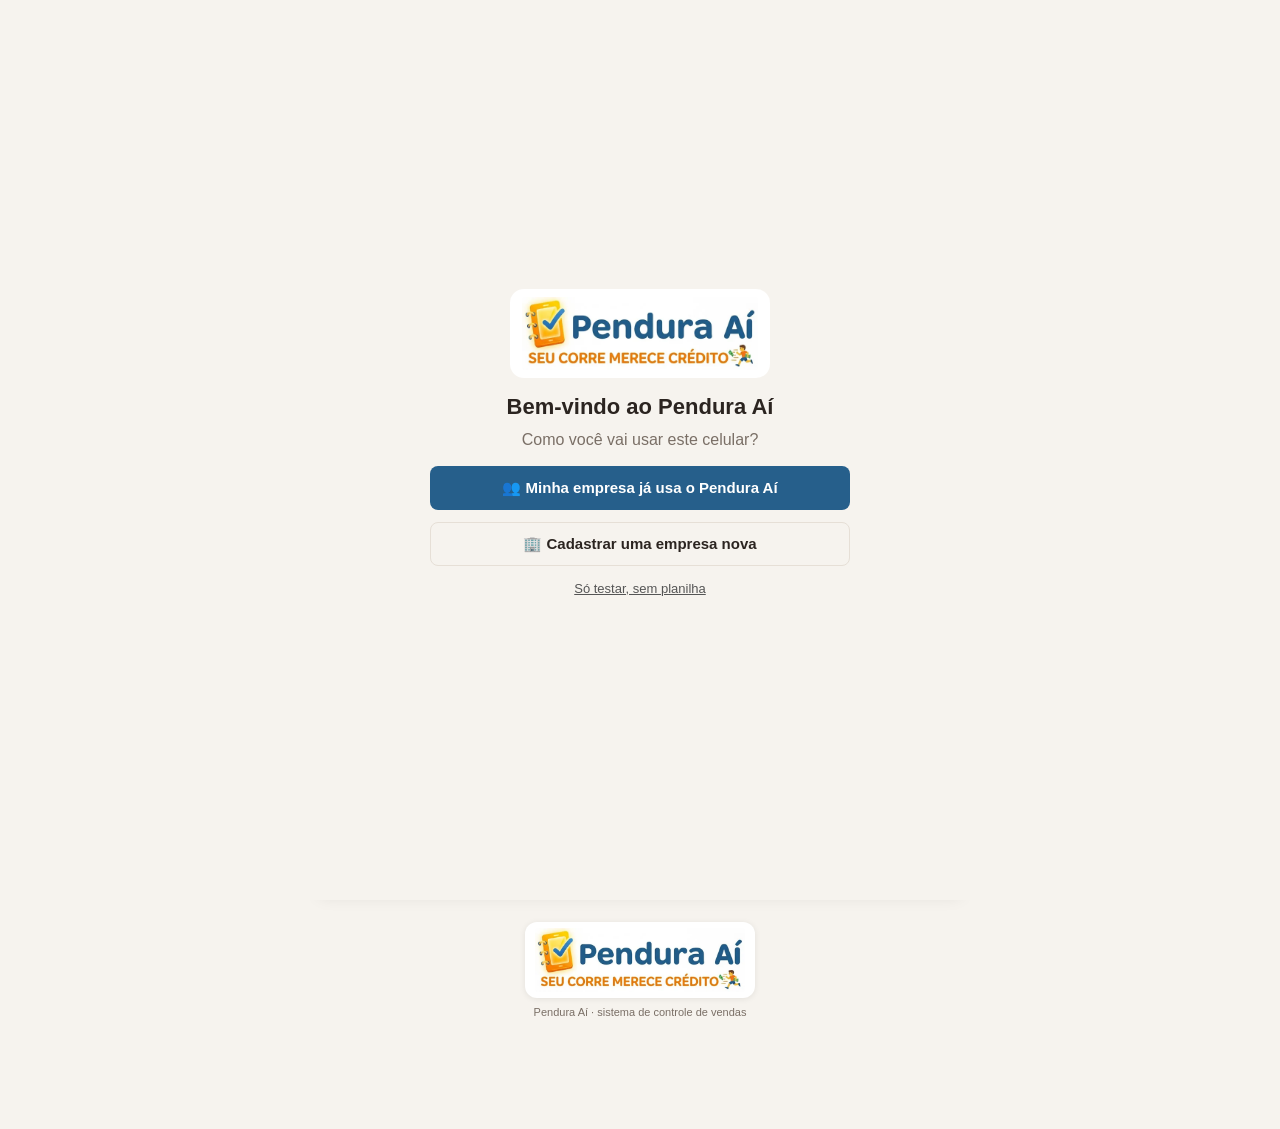
==== commit adb3ef79: "Pendura Aí: novo layout, toca e soma, forma de pagamento e ficha do cliente - Menu embaixo (Vender, " ====
--- a/pendura-ai/site/index.html
+++ b/pendura-ai/site/index.html
@@ -155,8 +155,6 @@
   .aviso .fx{border:0;background:rgba(255,255,255,.18);color:#fff;border-radius:50%;width:26px;height:26px;font-size:15px;cursor:pointer;flex:0 0 26px}
   .aviso.ok{background:#1f7a4a} .aviso.erro{background:#b3261e} .aviso.info{background:#2b4c7e} .aviso.atencao{background:#a15c07}
   .aviso .btn{background:#fff;color:#b3261e}
-  .msgbar{position:fixed;left:0;right:0;bottom:0;padding:10px 16px;background:var(--card);border-top:1px solid var(--line)}
-  .msgbar button{width:100%;max-width:640px;display:block;margin:0 auto}
   .modal{position:fixed;inset:0;background:rgba(0,0,0,.5);display:flex;align-items:flex-end;justify-content:center;z-index:10}
   .modal .card{width:100%;max-width:640px;margin:0;border-radius:16px 16px 0 0}
   .qrtela{position:fixed;inset:0;z-index:20;background:#fff;color:#111;display:flex;flex-direction:column;align-items:center;justify-content:center;padding:20px 16px;text-align:center;overflow:auto}
@@ -169,6 +167,70 @@
   .qrtela .acoes{display:flex;gap:8px;width:100%;max-width:360px;margin-top:12px}
   .qrtela .acoes .btn{flex:1}
   .qrtela .btn.ghost{color:#111;border-color:#ccc}
+
+  /* ===== Layout novo (26/10/2026): menu embaixo, toca e soma, ficha do cliente ===== */
+  header{padding:10px 16px;border-bottom:4px solid var(--accent);box-shadow:0 2px 10px rgba(0,0,0,.12)}
+  header h1{margin:0}
+  header.com-banner h1{margin-bottom:0}
+  #nav{position:fixed;left:0;right:0;bottom:0;z-index:30;display:grid;grid-template-columns:repeat(5,1fr);gap:2px;max-width:640px;margin:0 auto;
+    background:var(--card);border-top:1px solid var(--line);padding:6px 4px calc(6px + env(safe-area-inset-bottom));box-shadow:0 -4px 16px rgba(0,0,0,.1)}
+  #nav .tab{display:flex;flex-direction:column;align-items:center;justify-content:center;gap:3px;min-height:56px;padding:4px 2px;border:0;border-radius:12px;
+    background:transparent;color:var(--muted);opacity:1;font-size:11.5px;font-weight:700}
+  #nav .tab .ic{font-size:22px;line-height:1}
+  #nav .tab.active{background:rgba(38,95,139,.12);background:color-mix(in srgb,var(--brand) 13%,transparent);color:var(--brand)}
+  main{padding-bottom:100px}
+  .marca-rodape{padding-bottom:110px}
+  .modal{z-index:40} .qrtela{z-index:45}
+  .sec-tit{display:flex;align-items:center;justify-content:space-between;gap:8px;margin-bottom:10px}
+  .sec-tit h2{margin:0}
+  .sec-tit .btn{padding:8px 12px;font-size:14px}
+  .tiles{display:grid;grid-template-columns:repeat(auto-fill,minmax(128px,1fr));gap:8px;margin-top:6px}
+  .tile{position:relative;display:flex;flex-direction:column;justify-content:space-between;gap:4px;text-align:left;min-height:76px;padding:10px;
+    border:2px solid var(--line);border-radius:14px;background:var(--card);color:var(--ink);font:inherit;font-size:15px;cursor:pointer;transition:transform .08s}
+  .tile b{font-weight:700;line-height:1.2}
+  .tile span{color:var(--muted);font-size:13px}
+  .tile:active{transform:scale(.96)}
+  .tile.on{border-color:var(--brand);background:var(--bg)}
+  .tile .qn{position:absolute;top:-8px;right:-8px;min-width:28px;height:28px;padding:0 7px;border-radius:14px;background:var(--accent);color:#fff;
+    font-style:normal;font-weight:800;font-size:14px;display:flex;align-items:center;justify-content:center;box-shadow:0 2px 6px rgba(0,0,0,.2)}
+  .carrinho{margin-top:10px;background:var(--bg);border-radius:12px;padding:2px 10px}
+  .carrinho .item small{display:block;color:var(--muted);font-size:12px}
+  .qtd-n{min-width:26px;text-align:center}
+  .carrinho-tot{display:flex;justify-content:space-between;padding:10px 0 8px;font-size:17px}
+  .formas{display:grid;grid-template-columns:repeat(4,1fr);gap:6px}
+  .forma{min-height:54px;border:2px solid var(--line);border-radius:12px;background:var(--card);color:var(--ink);font:inherit;font-size:14px;font-weight:700;cursor:pointer;padding:6px 4px}
+  .forma.on{border-color:var(--ok);background:var(--ok-bg);color:var(--ok)}
+  .forma.pendura.on{border-color:var(--open);background:var(--open-bg);color:var(--open)}
+  .formas-grande{grid-template-columns:1fr}
+  .formas-grande .forma{min-height:58px;font-size:18px}
+  @media (max-width:360px){.formas{grid-template-columns:repeat(2,1fr)}}
+  .cli-info{font-size:13px;line-height:1.45;background:var(--bg);border-radius:10px;padding:8px 10px;margin-top:8px}
+  .chips-wrap{flex-wrap:wrap}
+  .chips-wrap .chip{flex:0 0 auto;padding:8px 12px}
+  .cli-row{display:flex;align-items:center;gap:10px;width:100%;text-align:left;padding:12px 2px;border:0;border-bottom:1px solid var(--line);
+    background:none;color:var(--ink);font:inherit;cursor:pointer;min-height:60px}
+  .cli-row:last-child{border-bottom:0}
+  .cli-row .grow{flex:1;min-width:0}
+  .cli-row small{display:block;color:var(--muted);font-size:12.5px;margin-top:2px}
+  .saldo{border-radius:12px;padding:12px;margin:10px 0;text-align:center;font-weight:700}
+  .saldo.deve{background:var(--open-bg);color:var(--open)}
+  .saldo.ok{background:var(--ok-bg);color:var(--ok)}
+  .saldo b{display:block;font-size:28px}
+  .kgrid{display:grid;grid-template-columns:repeat(auto-fit,minmax(130px,1fr));gap:8px;margin:10px 0}
+  .kgrid div{background:var(--bg);border-radius:10px;padding:8px 10px}
+  .kgrid span{display:block;font-size:12px;color:var(--muted)}
+  .kgrid b{font-size:16px}
+  .barra{height:8px;border-radius:4px;background:var(--bg);overflow:hidden;margin:3px 0 9px}
+  .barra i{display:block;height:100%;background:var(--accent)}
+  .hub{display:grid;grid-template-columns:1fr 1fr;gap:8px}
+  .hub button{display:flex;flex-direction:column;align-items:flex-start;gap:2px;text-align:left;min-height:84px;padding:12px;border:1px solid var(--line);
+    border-radius:14px;background:var(--card);color:var(--ink);font:inherit;font-weight:700;font-size:15px;cursor:pointer}
+  .hub .ic{font-size:24px}
+  .hub small{font-weight:400;color:var(--muted);font-size:12px;line-height:1.3}
+  :focus-visible{outline:3px solid var(--accent);outline-offset:2px}
+  button.btn,.chip,.pay,.forma{min-height:44px}
+  .qtd-btn{flex:0 0 44px;height:44px}
+  @media (prefers-reduced-motion:reduce){*,*::before,*::after{transition:none!important;animation:none!important}}
 </style>
 <!-- Padrões de fábrica desta empresa (link da planilha e código de segurança). A "cópia limpa" sai com estes campos vazios. -->
 <script id="padroes" type="application/json">{"url":"","token":"","empresa":"","painel":""}</script>
@@ -176,14 +238,14 @@
 <body>
 <header>
   <h1><img id="hLogo" class="logo hidden" alt=""><span id="hNome">Pendura Aí</span></h1>
-  <nav class="tabs">
-    <button class="tab active" data-tab="vendas">Vendas</button>
-    <button class="tab" data-tab="rel">Relatório</button>
-    <button class="tab" data-tab="camp">Campanha</button>
-    <button class="tab" data-tab="prod">Produtos</button>
-    <button class="tab" data-tab="admin">Admin</button>
-  </nav>
 </header>
+<nav class="tabs" id="nav" aria-label="Menu principal">
+  <button class="tab active" data-tab="vendas" aria-current="page"><span class="ic" aria-hidden="true">🧾</span>Vender</button>
+  <button class="tab" data-tab="rel"><span class="ic" aria-hidden="true">🪝</span>Fiado</button>
+  <button class="tab" data-tab="cli"><span class="ic" aria-hidden="true">👥</span>Clientes</button>
+  <button class="tab" data-tab="prod"><span class="ic" aria-hidden="true">📦</span>Produtos</button>
+  <button class="tab" data-tab="mais"><span class="ic" aria-hidden="true">☰</span>Mais</button>
+</nav>
 
 <main>
   <!-- ===== VENDAS ===== -->
@@ -193,8 +255,8 @@
       <input type="date" id="dia">
       <div class="totals" style="margin-top:12px">
         <div><b id="tTotal">R$ 0,00</b><span>Vendido</span></div>
-        <div><b id="tPago" style="color:var(--ok)">R$ 0,00</b><span>Pago</span></div>
-        <div><b id="tAberto" style="color:var(--open)">R$ 0,00</b><span>Em aberto</span></div>
+        <div><b id="tPago" style="color:var(--ok)">R$ 0,00</b><span>Recebido</span></div>
+        <div><b id="tAberto" style="color:var(--open)">R$ 0,00</b><span>Pendurado</span></div>
       </div>
       <div id="gsStatus" class="gs-status hidden"></div>
       <div id="usuLinha" style="font-size:12px;color:var(--muted);text-align:center;margin-top:8px"></div>
@@ -214,26 +276,26 @@
         <label for="vFone" id="vFoneLbl">WhatsApp do novo cliente (opcional)</label>
         <input id="vFone" inputmode="tel" autocomplete="off" placeholder="(11) 91234-5678">
       </div>
-      <label for="vProd">Produto</label>
-      <select id="vProd"></select>
-      <label for="vQtd">Quantidade</label>
-      <div class="qtd-row">
-        <input id="vQtd" type="number" min="1" max="1000" value="1" inputmode="numeric">
-        <button type="button" class="qtd-btn" data-q="2">2</button>
-        <button type="button" class="qtd-btn" data-q="3">3</button>
-        <button type="button" class="qtd-btn" data-q="4">4</button>
+      <div id="vCliInfo" class="cli-info hidden" aria-live="polite"></div>
+      <label>O que levou <span style="font-weight:400">(toque para somar)</span></label>
+      <input id="vBuscaProd" type="search" class="hidden" autocomplete="off" placeholder="🔎 Procurar produto" style="margin-bottom:6px">
+      <div class="tiles" id="vTiles"></div>
+      <div id="vCarrinho"></div>
+      <label>Como pagou</label>
+      <div class="formas" id="vFormas" role="group" aria-label="Como pagou">
+        <button type="button" class="forma" data-forma="pix">💠 Pix</button>
+        <button type="button" class="forma" data-forma="dinheiro">💵 Dinheiro</button>
+        <button type="button" class="forma" data-forma="cartao">💳 Cartão</button>
+        <button type="button" class="forma pendura on" data-forma="" aria-pressed="true">🪝 Pendura</button>
       </div>
-      <label style="display:flex;align-items:center;gap:8px;margin-top:10px;color:var(--ink);font-size:15px">
-        <input type="checkbox" id="vPago" style="width:20px;height:20px"> Já pagou
-      </label>
       <button class="btn full" id="btnAddVenda">+ Registrar venda</button>
     </div>
 
     <div class="card">
-      <h2>Vendas do dia</h2>
+      <div class="sec-tit"><h2>Vendas do dia</h2><button class="btn ghost" id="btnMsg">📋 Resumo do dia</button></div>
       <div class="filters">
         <button class="chip active" data-f="todos">Todas</button>
-        <button class="chip" data-f="aberto">Em aberto</button>
+        <button class="chip" data-f="aberto">Penduradas</button>
         <button class="chip" data-f="pago">Pagas</button>
       </div>
       <div id="listaVendas"></div>
@@ -243,7 +305,7 @@
   <!-- ===== RELATÓRIO ===== -->
   <section id="tab-rel" class="hidden">
     <div class="card">
-      <h2>Total por pessoa</h2>
+      <h2>🪝 Fiado · quanto cada um deve</h2>
       <div class="filters" id="relFiltros">
         <button class="chip" data-p="dia">Dia</button>
         <button class="chip active" data-p="mes">Mês</button>
@@ -258,11 +320,56 @@
       </div>
       <div class="totals" style="margin-bottom:10px">
         <div><b id="rTotal">R$ 0,00</b><span>Vendido</span></div>
-        <div><b id="rPago" style="color:var(--ok)">R$ 0,00</b><span>Pago</span></div>
-        <div><b id="rAberto" style="color:var(--open)">R$ 0,00</b><span>Em aberto</span></div>
+        <div><b id="rPago" style="color:var(--ok)">R$ 0,00</b><span>Recebido</span></div>
+        <div><b id="rAberto" style="color:var(--open)">R$ 0,00</b><span>Pendurado</span></div>
       </div>
       <div id="relLista"></div>
       <button class="btn full" id="btnRelMsg">📋 Montar relatório</button>
+    </div>
+  </section>
+
+  <!-- ===== CLIENTES ===== -->
+  <section id="tab-cli" class="hidden">
+    <div class="card" id="cliListaCard">
+      <div class="sec-tit"><h2>👥 Clientes</h2><span id="cliCount" style="font-size:13px;color:var(--muted)"></span></div>
+      <input id="cliBusca" type="search" autocomplete="off" placeholder="🔎 Buscar por nome ou WhatsApp">
+      <div class="filters chips-wrap" id="cliFiltros" style="margin-top:10px"></div>
+      <label for="cliOrdem">Ordenar</label>
+      <select id="cliOrdem">
+        <option value="deve">Quem deve mais</option>
+        <option value="recente">Comprou por último</option>
+        <option value="total">Quem mais compra</option>
+        <option value="nome">Nome (A-Z)</option>
+      </select>
+      <div id="cliLista" style="margin-top:6px"></div>
+    </div>
+    <div class="card hidden" id="cliFicha"></div>
+    <div class="card" id="cliNovoCard">
+      <h2>＋ Novo cliente</h2>
+      <label for="cNome">Nome / apelido</label>
+      <input id="cNome" placeholder="Ex.: João da portaria">
+      <label for="cFone">WhatsApp (opcional)</label>
+      <input id="cFone" inputmode="tel" placeholder="(11) 91234-5678">
+      <button class="btn full" id="btnAddCli">+ Adicionar cliente</button>
+      <p style="font-size:12px;color:var(--muted);margin:8px 0 0">Na hora da venda, um nome novo também é cadastrado sozinho.</p>
+    </div>
+  </section>
+
+  <!-- ===== MAIS ===== -->
+  <section id="tab-mais" class="hidden">
+    <div class="card">
+      <h2>☰ Mais</h2>
+      <div class="hub" id="hub">
+        <button type="button" data-ir="camp"><span class="ic" aria-hidden="true">📣</span>Campanha<small>Avisar os clientes no WhatsApp</small></button>
+        <button type="button" data-ir="resumo"><span class="ic" aria-hidden="true">📋</span>Resumo do dia<small>Vendas, pagos e pendurados</small></button>
+        <button type="button" data-ir="adm:apar"><span class="ic" aria-hidden="true">🎨</span>Aparência 🔒<small>Nome, logo, banner e cores</small></button>
+        <button type="button" data-ir="adm:pix"><span class="ic" aria-hidden="true">💳</span>Pix 🔒<small>Chave para receber</small></button>
+        <button type="button" data-ir="adm:gs"><span class="ic" aria-hidden="true">☁️</span>Planilha 🔒<small>Google Planilhas</small></button>
+        <button type="button" data-ir="adm:bkp"><span class="ic" aria-hidden="true">💾</span>Backup 🔒<small>Guardar uma cópia</small></button>
+        <button type="button" data-ir="adm:seg"><span class="ic" aria-hidden="true">🔑</span>Segurança 🔒<small>Usuários e senhas</small></button>
+        <button type="button" data-ir="treino"><span class="ic" aria-hidden="true">🎓</span>Treino guiado<small>Aprender usando, sem medo de errar</small></button>
+      </div>
+      <p style="font-size:12px;color:var(--muted);margin:10px 0 0">🔒 Com a planilha conectada, pede usuário e senha de gerente ou dono.</p>
     </div>
   </section>
 
@@ -324,8 +431,7 @@
   <!-- ===== ADMIN ===== -->
   <section id="tab-admin" class="hidden">
     <div class="filters adm-tabs" id="admTabs">
-      <button class="chip active" data-a="cad">Clientes</button>
-      <button class="chip" data-a="apar">Aparência</button>
+      <button class="chip active" data-a="apar">Aparência</button>
       <button class="chip" data-a="pix">Pix</button>
       <button class="chip" data-a="gs">Planilha</button>
       <button class="chip" data-a="bkp">Backup</button>
@@ -333,20 +439,7 @@
     </div>
     <button class="btn ghost full" id="btnBloquear" style="margin:0 0 12px">🔒 Bloquear o Admin agora</button>
 
-    <div id="adm-cad">
-    <div class="card">
-      <h2>Nomes / apelidos</h2>
-      <label for="cNome">Nome</label>
-      <input id="cNome" placeholder="Ex.: João da portaria">
-      <label for="cFone">WhatsApp (opcional)</label>
-      <input id="cFone" inputmode="tel" placeholder="(11) 91234-5678">
-      <button class="btn full" id="btnAddCli">+ Adicionar nome</button>
-      <div id="listaCli" style="margin-top:10px"></div>
-    </div>
-
-    </div>
-
-    <div id="adm-apar" class="hidden">
+    <div id="adm-apar">
       <div class="card">
         <h2>Nome e logotipo</h2>
         <label for="aNome">Nome do negócio</label>
@@ -530,12 +623,9 @@
   </section>
 </main>
 
-<footer class="marca-rodape"><img id="marcaLogo" alt="Pendura Aí — seu corre merece crédito" src="[data-uri]"><div>Pendura Aí · sistema de controle de vendas</div><a id="linkTreino" href="treino.html" class="hidden" style="display:inline-block;margin-top:10px;font-size:15px;font-weight:700;color:var(--brand)">🎓 Aprender a usar (treino guiado)</a></footer>
+<footer class="marca-rodape"><img id="marcaLogo" alt="Pendura Aí — seu corre merece crédito" src="[data-uri]"><div>Pendura Aí · sistema de controle de vendas</div><a id="linkTreino" href="treino.html" class="hidden" style="display:inline-block;margin-top:10px;font-size:15px;font-weight:700;color:var(--brand)">🎓 Aprender a usar (treino guiado)</a></footer>
 <img id="marcaIcone" alt="" hidden src="[data-uri]">
 
-<div class="msgbar" id="msgbar">
-  <button class="btn" id="btnMsg">📋 Montar mensagem do dia</button>
-</div>
 
 <div class="modal hidden" id="modal">
   <div class="card">
@@ -700,6 +790,11 @@
   return n.length===11?`(${n.slice(0,2)}) ${n.slice(2,7)}-${n.slice(7)}`
        : n.length===10?`(${n.slice(0,2)}) ${n.slice(2,6)}-${n.slice(6)}` : n;
 }
+// Forma de pagamento de uma venda paga. Venda pendurada (paid=false) não tem forma.
+const FORMAS={pix:'Pix',dinheiro:'Dinheiro',cartao:'Cartão'};
+const FORMA_IC={pix:'💠',dinheiro:'💵',cartao:'💳'};
+const formaOk=v=>Object.prototype.hasOwnProperty.call(FORMAS,v)?v:'';
+const formaDoTexto=v=>{ const n=String(v||'').normalize('NFD').replace(/[\u0300-\u036f]/g,'').toLowerCase().trim(); return formaOk(n)||''; };
 function limpaVenda(s){
   if(!s||typeof s!=='object') return null;
   const cn=nomeOk(s.clientName), pn=nomeOk(s.productName), pr=N(s.price,-100000,100000), q=N(s.qty,1,100000);
@@ -707,7 +802,8 @@
   const ts=N(s.ts,0,9e15)||Date.now();
   return {id:ID(s.id), date:s.date, clientId:okId(s.clientId)?s.clientId:'', clientName:cn,
     productId:okId(s.productId)?s.productId:'', productName:pn, price:r2(pr), qty:Math.trunc(q),
-    paid:s.paid===true||s.paid===1, ts, u:Math.min(N(s.u,0,9e15)||ts, Date.now()+86400000), ...(S(s.por,40)?{por:S(s.por,40)}:{}),
+    paid:s.paid===true||s.paid===1, ...((s.paid===true||s.paid===1)&&formaOk(s.forma)?{forma:s.forma}:{}),
+    ts, u:Math.min(N(s.u,0,9e15)||ts, Date.now()+86400000), ...(S(s.por,40)?{por:S(s.por,40)}:{}),
     ...(s.del===true||s.del===1?{del:true}:{})};
 }
 function limpaPix(p){
@@ -758,7 +854,7 @@
     return d;
   }catch(e){
     try{ localStorage.setItem(KEY+'_corrompido_'+Date.now(), raw); }catch(e2){}
-    avisoInicial='Os dados salvos estavam ilegíveis. Uma cópia foi guardada neste navegador. Se você tem um arquivo de backup, vá em Admin › Backup › Importar.';
+    avisoInicial='Os dados salvos estavam ilegíveis. Uma cópia foi guardada neste navegador. Se você tem um arquivo de backup, vá em Mais › Backup › Importar.';
     return limpaDb({});
   }
 }
@@ -770,7 +866,7 @@
     return true;
   }catch(e){
     falhaSalvar=true;
-    alerta('<b>Não foi possível salvar neste navegador.</b> Seus últimos lançamentos podem se perder ao fechar. Vá em Admin › Backup e toque em <b>Salvar TXT</b> agora.');
+    alerta('<b>Não foi possível salvar neste navegador.</b> Seus últimos lançamentos podem se perder ao fechar. Vá em Mais › Backup e toque em <b>Salvar TXT</b> agora.');
     return false;
   }
 }
@@ -800,6 +896,11 @@
     case 'relx': if(relAberto.has(n)) relAberto.delete(n); else relAberto.add(n); renderRel(); break;
     case 'trocar': trocarPessoa(id); break;
     case 'pagatudo': pagarTudo(n); break;
+    case 'receber': pagarTudo(n, true); break;
+    case 'qrc': { const r=resumoCli(n); mostrarQr(r.aberto, n); break; }
+    case 'extc': abrirExtrato(n, true); break;
+    case 'ficha': abrirFicha(id); break;
+    case 'fechaficha': fecharFicha(); break;
     case 'editp': editProd(id); break;
     case 'delp': delProd(id); break;
     case 'editc': editCli(id); break;
@@ -811,18 +912,33 @@
 });
 
 /* ================= Abas ================= */
-function mostrarAba(b){
-  document.querySelectorAll('.tab').forEach(x=>x.classList.toggle('active',x===b));
-  ['vendas','rel','camp','prod','admin'].forEach(t=>$('tab-'+t).classList.toggle('hidden', b.dataset.tab!==t));
-  if(b.dataset.tab==='rel') renderRel();
-  if(b.dataset.tab==='camp') renderCamp();
-  $('msgbar').classList.toggle('hidden', b.dataset.tab!=='vendas');
-  if(b.dataset.tab==='admin') adminAtivo=Date.now();
+// Telas do app. Campanha e Admin abrem pela tela "Mais" (o menu de baixo fica marcado em "Mais").
+const ABAS_APP=['vendas','rel','cli','prod','mais','camp','admin'];
+const NAV_DE={camp:'mais', admin:'mais'};
+function mostrarAba(nome){
+  if(typeof nome!=='string') nome=(nome&&nome.dataset&&nome.dataset.tab)||'vendas';
+  const nav=NAV_DE[nome]||nome;
+  document.querySelectorAll('#nav .tab').forEach(x=>{ const on=x.dataset.tab===nav; x.classList.toggle('active',on); if(on) x.setAttribute('aria-current','page'); else x.removeAttribute('aria-current'); });
+  ABAS_APP.forEach(t=>$('tab-'+t).classList.toggle('hidden', nome!==t));
+  if(nome==='rel') renderRel();
+  if(nome==='camp') renderCamp();
+  if(nome==='cli') renderClientes();
+  if(nome==='admin') adminAtivo=Date.now();
+  window.scrollTo(0,0);
 }
 const precisaPin=()=>!!(gsCfg()&&gsCfg().url) && Date.now()-adminAtivo>=ADMIN_MIN;
-document.querySelectorAll('.tab').forEach(b=>b.onclick=()=>{
-  if(b.dataset.tab==='admin' && precisaPin()){ liberarAdmin().then(ok=>{ if(ok) mostrarAba(b); }); return; }
-  mostrarAba(b);
+document.querySelectorAll('#nav .tab').forEach(b=>b.onclick=()=>{ if(b.dataset.tab==='cli') fecharFicha(); mostrarAba(b.dataset.tab); });
+async function irAdmin(a){
+  if(precisaPin() && !(await liberarAdmin())) return;
+  mostrarAba('admin'); escolherAdm(a);
+}
+$('hub').addEventListener('click',e=>{
+  const b=e.target.closest('[data-ir]'); if(!b) return;
+  const ir=b.dataset.ir;
+  if(ir==='camp') mostrarAba('camp');
+  else if(ir==='resumo') $('btnMsg').click();
+  else if(ir==='treino'){ if(window.TREINO) window.TREINO.menu(); else location.href='treino.html'; }
+  else if(ir.startsWith('adm:')) irAdmin(ir.slice(4));
 });
 
 /* ================= Produtos ================= */
@@ -873,7 +989,7 @@
   const nome=nomeOk($('cNome').value); if(!nome) return toast('Digite um nome válido');
   if(cliAtivos().some(c=>c.name.toLowerCase()===nome.toLowerCase())) return toast('Nome já existe');
   const c=addCliente(nome); const f=limpaFone($('cFone').value); if(f) c.phone=f;
-  $('cNome').value=''; $('cFone').value=''; save(); render(); toast('Nome salvo');
+  $('cNome').value=''; $('cFone').value=''; save(); render(); toast('Cliente salvo: '+c.name);
 };
 async function editCli(id){
   const c=db.clients.find(x=>x.id===id); if(!c||!podeEditar()) return;
@@ -927,6 +1043,11 @@
   const mostrar=!!n && (!c || !c.phone);
   $('vFoneBox').classList.toggle('hidden', !mostrar);
   if(mostrar) $('vFoneLbl').textContent = c ? `WhatsApp de ${c.name} (opcional)` : 'WhatsApp do novo cliente (opcional)';
+  // quem já é cliente: quanto deve e o que mais leva, para ajudar na hora
+  const box=$('vCliInfo'), r=c&&!c.del?resumoCli(c.name):null;
+  box.classList.toggle('hidden', !(r&&r.vs.length));
+  if(r&&r.vs.length) box.innerHTML=(r.aberto>0?`<b style="color:var(--open)">🪝 Deve ${brl(r.aberto)}</b>`:'<b style="color:var(--ok)">✔ Nada pendurado</b>')+
+    ` · última compra ${quandoTxt(r.desde)}`+(r.top[0]?`<br>Costuma levar: <b>${esc(r.top.slice(0,2).map(x=>x[0]).join(', '))}</b>`:'');
 }
 $('vNome').onfocus=()=>renderAc();
 $('vNome').oninput=()=>{ renderAc(); atualizaFoneBox(); };
@@ -939,30 +1060,83 @@
   if(!$('vFoneBox').classList.contains('hidden') && b.classList.contains('novo')) $('vFone').focus(); else $('vNome').blur();
 });
 
-// botões rápidos de quantidade (1 é o padrão)
-function marcaQtd(){ const v=String(parseInt($('vQtd').value,10)||1); document.querySelectorAll('.qtd-btn').forEach(b=>b.classList.toggle('ativo',b.dataset.q===v)); }
-document.querySelectorAll('.qtd-btn').forEach(b=>b.onclick=()=>{ $('vQtd').value=b.dataset.q; marcaQtd(); });
-$('vQtd').oninput=marcaQtd;
+// "Toca e soma": cada toque no produto soma 1 no carrinho. Cada produto vira uma venda (como sempre foi na planilha).
+let carrinho=dict(), vForma='';   // vForma '' = pendura (fiado)
+const prodOrdenados=()=>prodAtivos().slice().sort((a,b)=>(!!b.dia-!!a.dia)||a.name.localeCompare(b.name));
+function itensCarrinho(){
+  return Object.keys(carrinho).map(id=>{ const p=prodAtivos().find(x=>x.id===id); return p&&carrinho[id]>0?{p,q:carrinho[id]}:null; }).filter(Boolean);
+}
+function renderTiles(){
+  const ps=prodOrdenados(), q=normTxt($('vBuscaProd').value);
+  $('vBuscaProd').classList.toggle('hidden', ps.length<=8);
+  const lista=ps.filter(p=>!q||normTxt(p.name).includes(q));
+  $('vTiles').innerHTML = !ps.length ? '<div class="empty" style="grid-column:1/-1">Cadastre o que você vende na aba 📦 Produtos.</div>'
+    : lista.map(p=>`<button type="button" class="tile${carrinho[p.id]?' on':''}" data-soma="${esc(p.id)}" aria-label="${esc(p.name)}, ${brl(p.price)}${carrinho[p.id]?', '+carrinho[p.id]+' no pedido':''}">
+        <b>${p.dia?'⭐ ':''}${esc(p.name)}</b><span>${brl(p.price)}</span>${carrinho[p.id]?`<i class="qn">${carrinho[p.id]}</i>`:''}</button>`).join('')
+      || '<div class="empty" style="grid-column:1/-1">Nenhum produto com esse nome.</div>';
+  renderCarrinho();
+}
+function renderCarrinho(){
+  const its=itensCarrinho(), tot=r2(its.reduce((t,x)=>t+x.p.price*x.q,0));
+  $('vCarrinho').innerHTML = its.length ? `<div class="carrinho">${its.map(x=>`<div class="item"><div class="grow">${esc(x.p.name)}<small>${x.q} × ${brl(x.p.price)} = ${brl(x.p.price*x.q)}</small></div>
+      <button type="button" class="qtd-btn" data-menos="${esc(x.p.id)}" aria-label="Tirar um ${esc(x.p.name)}">−</button><b class="qtd-n">${x.q}</b>
+      <button type="button" class="qtd-btn" data-soma="${esc(x.p.id)}" aria-label="Somar um ${esc(x.p.name)}">+</button></div>`).join('')}
+      <div class="carrinho-tot"><span>Total</span><b>${brl(tot)}</b></div></div>` : '';
+  $('btnAddVenda').textContent = its.length ? (vForma?'✔ Registrar venda paga · ':'🪝 Pendurar · ')+brl(tot) : '+ Registrar venda';
+}
+document.addEventListener('click',e=>{
+  const s=e.target.closest('[data-soma]'), m=e.target.closest('[data-menos]');
+  if(s){ const id=s.dataset.soma; carrinho[id]=Math.min(1000,(carrinho[id]||0)+1); renderTiles(); if(navigator.vibrate) try{ navigator.vibrate(12); }catch(_){} }
+  else if(m){ const id=m.dataset.menos; carrinho[id]=(carrinho[id]||0)-1; if(carrinho[id]<=0) delete carrinho[id]; renderTiles(); }
+});
+$('vBuscaProd').oninput=renderTiles;
+function marcaForma(){
+  document.querySelectorAll('#vFormas .forma').forEach(b=>{ const on=b.dataset.forma===vForma; b.classList.toggle('on',on); b.setAttribute('aria-pressed',String(on)); });
+  renderCarrinho();
+}
+$('vFormas').onclick=e=>{ const b=e.target.closest('.forma'); if(!b) return; vForma=formaOk(b.dataset.forma); marcaForma(); };
 $('btnAddVenda').onclick=()=>{
   if(!podeEditar()) return;
   const nome=nomeOk($('vNome').value); if(!nome) return toast('Informe um nome válido');
-  const prod=prodAtivos().find(p=>p.id===$('vProd').value);
-  if(!prod) return toast('Cadastre um produto na aba Produtos');
-  const qtd=Math.min(1000, Math.max(1, parseInt($('vQtd').value,10)||1));
+  if(!prodAtivos().length) return toast('Cadastre um produto na aba Produtos');
+  const its=itensCarrinho(); if(!its.length) return toast('Toque nos produtos que a pessoa levou');
   const dia=dataOk($('dia').value)?$('dia').value:hoje();
   const c=addCliente(nome); const agora=Date.now();
   const fone=limpaFone($('vFone').value); if(fone && !c.phone) c.phone=fone;
-  db.sales.push({id:uid(), date:dia, clientId:c.id, clientName:c.name,
-    productId:prod.id, productName:prod.name, price:prod.price, qty:qtd, paid:$('vPago').checked, ts:agora, u:agora, por:usuarioAtual()});
+  const forma=vForma, pago=!!forma, tot=r2(its.reduce((t,x)=>t+x.p.price*x.q,0));
+  its.forEach((x,i)=>db.sales.push({id:uid(), date:dia, clientId:c.id, clientName:c.name,
+    productId:x.p.id, productName:x.p.name, price:x.p.price, qty:x.q, paid:pago, ...(pago?{forma}:{}), ts:agora+i, u:agora+i, por:usuarioAtual()}));
   $('vNome').value=''; $('vFone').value=''; $('vFoneBox').classList.add('hidden'); fecharAc();
-  $('vQtd').value=1; marcaQtd(); $('vPago').checked=false;
-  save(); render(); toast('Venda registrada');
+  carrinho=dict(); vForma=''; marcaForma();
+  save(); render(); atualizaFoneBox();
+  aviso(`✔ Venda registrada: ${c.name} · ${brl(tot)} · ${pago?'paga no '+FORMAS[forma]:'🪝 pendurada'}`,'ok');
 };
 const descVenda=s=>`${s.clientName} · ${s.qty}x ${s.productName} · ${brl(s.price*s.qty)} · ${dataBR(s.date)}`;
 async function togglePago(id){
   const s=db.sales.find(x=>x.id===id); if(!s||!podeEditar()) return;
-  if(s.paid && !(await confirmaOuAutoriza('desmarcar_pago', descVenda(s), 'Voltar esta venda para "em aberto"?'))) return;
-  s.paid=!s.paid; s.u=Date.now(); save(); render();
+  if(s.paid){
+    if(!(await confirmaOuAutoriza('desmarcar_pago', descVenda(s), 'Voltar esta venda para "pendurada"?'))) return;
+    s.paid=false; delete s.forma;
+  }else{
+    const f=await escolherForma(descVenda(s)); if(f===null) return;
+    s.paid=true; if(f) s.forma=f; else delete s.forma;
+  }
+  s.u=Date.now(); save(); render();
+}
+// Pergunta como a pessoa pagou. Devolve 'pix' | 'dinheiro' | 'cartao' | '' (não informar) | null (cancelou)
+function escolherForma(detalhe){
+  return new Promise(res=>{
+    const f=document.createElement('div'); f.className='perigo'; f.id='formaSheet'; f.setAttribute('role','dialog'); f.setAttribute('aria-modal','true');
+    f.innerHTML=`<div class="perigo-box neutro"><div class="perigo-topo"><div class="ic">💰</div><h3>Recebeu como?</h3><small></small></div>
+      <div class="perigo-corpo"><div class="formas formas-grande">${Object.keys(FORMAS).map(k=>`<button type="button" class="forma" data-f="${k}">${FORMA_IC[k]} ${FORMAS[k]}</button>`).join('')}</div></div>
+      <div class="perigo-acoes"><button class="seguir" type="button" data-f="" style="color:#333;border-color:#ccc">Não informar</button><button class="seguir" type="button" data-x="1">Cancelar</button></div></div>`;
+    f.querySelector('small').textContent=detalhe||'';
+    const fim=v=>{ f.remove(); document.removeEventListener('keydown',tecla); res(v); };
+    const tecla=e=>{ if(e.key==='Escape') fim(null); };
+    f.onclick=e=>{ if(e.target===f) return fim(null); const b=e.target.closest('[data-f],[data-x]'); if(!b) return; fim(b.dataset.x?null:formaOk(b.dataset.f)); };
+    document.addEventListener('keydown',tecla);
+    document.body.appendChild(f); f.querySelector('.forma').focus();
+  });
 }
 async function delVenda(id){
   const s=db.sales.find(x=>x.id===id); if(!s||!podeEditar()) return;
@@ -980,9 +1154,7 @@
 /* ================= Render ================= */
 function render(){
   const dia=$('dia').value||hoje();
-  $('vProd').innerHTML = prodAtivos().length
-    ? prodAtivos().map(p=>`<option value="${esc(p.id)}">${esc(p.name)} — ${brl(p.price)}</option>`).join('')
-    : '<option value="">Cadastre produtos na aba Produtos</option>';
+  renderTiles();
 
   const doDia=ativas().filter(s=>s.date===dia).sort((a,b)=>a.clientName.localeCompare(b.clientName)||a.ts-b.ts);
   let tot=0,pago=0;
@@ -996,7 +1168,7 @@
         <div class="name">${esc(s.clientName)}</div>
         <div class="prod">${esc(s.qty)}x ${esc(s.productName)} · ${brl(s.price*s.qty)}${s.por?` · <span style="opacity:.8">por ${esc(s.por)}</span>`:''}</div>
       </div>
-      <button class="pay ${s.paid?'paid':'open'}" data-act="pago" data-id="${esc(s.id)}">${s.paid?'✔ Pago':'⏳ Em aberto'}</button>
+      <button class="pay ${s.paid?'paid':'open'}" data-act="pago" data-id="${esc(s.id)}">${rotuloPago(s)}</button>
       <button class="del" data-act="delv" data-id="${esc(s.id)}" aria-label="Excluir">×</button>
     </div>`).join('') : '<div class="empty">Nenhuma venda aqui.</div>';
 
@@ -1005,15 +1177,94 @@
       <label class="dia-flag"><input type="checkbox" data-dia="${esc(p.id)}" ${p.dia?'checked':''}> Produto do dia</label></div>
     <button class="btn ghost" style="padding:6px 10px" data-act="editp" data-id="${esc(p.id)}">Editar</button>
     <button class="del" data-act="delp" data-id="${esc(p.id)}">×</button></div>`).join('') : '<div class="empty">Nenhum produto ainda.</div>';
-  $('listaCli').innerHTML = cliAtivos().length ? cliAtivos().map(c=>`
-    <div class="item"><div class="grow">${esc(c.name)}${c.phone?` <span style="color:var(--muted);font-size:13px">· ${esc(foneFmt(c.phone))}</span>`:''}</div>
-    <button class="btn ghost" style="padding:6px 10px" data-act="editc" data-id="${esc(c.id)}">Editar</button>
-    <button class="del" data-act="delc" data-id="${esc(c.id)}">×</button></div>`).join('') : '<div class="empty">Nenhum nome ainda.</div>';
   $('usuLinha').textContent='👤 Lançando como: '+usuarioAtual();
   $('usuNome').textContent=usuarioAtual();
   $('contagem').textContent=`${ativas().length} vendas · ${cliAtivos().length} clientes salvos neste navegador`;
   $('usuNome').textContent=usuarioAtual()+(perfilAtual()?' · '+perfilAtual():'');
   renderRel();
+  if(!$('tab-cli').classList.contains('hidden')) renderClientes();
+}
+const rotuloPago=s=>s.paid?'✔ '+(FORMAS[s.forma]||'Pago'):'🪝 Pendurado';
+
+/* ================= Clientes: lista, filtros e ficha ================= */
+const diasEntre=(a,b)=>Math.round((new Date(b+'T12:00')-new Date(a+'T12:00'))/86400000);
+const quandoTxt=d=>d==null?'—':d===0?'hoje':d===1?'ontem':'há '+d+' dias';
+// Tudo o que se sabe de um cliente a partir das vendas (as vendas ligam ao cliente pelo nome, como no resto do app)
+function resumoCli(nome){
+  const vs=ativas().filter(s=>s.clientName===nome).sort((a,b)=>b.date.localeCompare(a.date)||b.ts-a.ts);
+  let total=0, aberto=0, abertoDesde=null; const qt=dict(), formas=dict(), dias=new Set();
+  vs.forEach(s=>{ const v=s.price*s.qty; total+=v; dias.add(s.date); qt[s.productName]=(qt[s.productName]||0)+s.qty;
+    if(!s.paid){ aberto+=v; if(!abertoDesde||s.date<abertoDesde) abertoDesde=s.date; }
+    else if(s.forma) formas[s.forma]=(formas[s.forma]||0)+v; });
+  const ds=[...dias].sort(), ult=ds[ds.length-1]||null;
+  return {vs, total:r2(total), aberto:r2(aberto), abertoDesde, dias:ds.length, ult,
+    desde: ult?Math.max(0,diasEntre(ult,hoje())):null,
+    freq: ds.length>1?Math.round(diasEntre(ds[0],ult)/(ds.length-1)):null,
+    top:Object.keys(qt).map(k=>[k,qt[k]]).sort((a,b)=>b[1]-a[1]), formas};
+}
+let cliFiltro='todos', cliAberto='';
+const FILTROS_CLI=[['todos','Todos'],['deve','🪝 Devendo'],['freq','⭐ Frequentes'],['sumido','💤 Sumidos']];
+// Frequente: comprou em 3 dias ou mais nos últimos 30. Sumido: 30 dias ou mais sem comprar.
+function passaCli(k,r){
+  if(k==='deve') return r.aberto>0;
+  if(k==='freq') return new Set(r.vs.filter(s=>diasEntre(s.date,hoje())<=30).map(s=>s.date)).size>=3;
+  if(k==='sumido') return r.desde!=null && r.desde>=30;
+  return true;
+}
+function renderClientes(){
+  if(cliAberto) return renderFicha();
+  const todos=cliAtivos().map(c=>({c,r:resumoCli(c.name)}));
+  $('cliCount').textContent=todos.length+' cliente(s)';
+  $('cliFiltros').innerHTML=FILTROS_CLI.map(([k,n])=>`<button type="button" class="chip${k===cliFiltro?' active':''}" data-cf="${k}" aria-pressed="${k===cliFiltro}">${n} <b>${todos.filter(x=>passaCli(k,x.r)).length}</b></button>`).join('');
+  const q=normTxt($('cliBusca').value), qd=q.replace(/\D/g,''), ord=$('cliOrdem').value, longe=1e9;
+  const cmp={deve:(a,b)=>b.r.aberto-a.r.aberto||(a.r.desde??longe)-(b.r.desde??longe), recente:(a,b)=>(a.r.desde??longe)-(b.r.desde??longe),
+    total:(a,b)=>b.r.total-a.r.total, nome:()=>0}[ord]||(()=>0);
+  const lista=todos.filter(x=>passaCli(cliFiltro,x.r)&&(!q||normTxt(x.c.name).includes(q)||(qd.length>=3&&String(x.c.phone||'').includes(qd))))
+    .sort((a,b)=>cmp(a,b)||a.c.name.localeCompare(b.c.name));
+  $('cliLista').innerHTML=lista.length?lista.map(({c,r})=>`<button type="button" class="cli-row" data-act="ficha" data-id="${esc(c.id)}">
+      <span class="grow"><b>${esc(c.name)}</b><small>${r.vs.length?`${r.dias} dia(s) com compra · ${brl(r.total)} · ${quandoTxt(r.desde)}`:'Ainda não comprou'}${c.phone?' · 📱':''}</small></span>
+      ${r.aberto>0?`<span class="pay open" style="pointer-events:none;min-height:0">Deve ${brl(r.aberto)}</span>`:''}<span aria-hidden="true">›</span></button>`).join('')
+    :`<div class="empty">${todos.length?'Ninguém com esse filtro.':'Nenhum cliente ainda. Cadastre abaixo ou faça uma venda.'}</div>`;
+}
+$('cliFiltros').onclick=e=>{ const b=e.target.closest('[data-cf]'); if(!b) return; cliFiltro=b.dataset.cf; renderClientes(); };
+$('cliBusca').oninput=renderClientes;
+$('cliOrdem').onchange=renderClientes;
+function abrirFicha(id){ if(!db.clients.some(x=>x.id===id&&!x.del)) return; cliAberto=id; mostrarAba('cli'); }
+function fecharFicha(){
+  cliAberto=''; $('cliFicha').classList.add('hidden'); $('cliListaCard').classList.remove('hidden'); $('cliNovoCard').classList.remove('hidden');
+  if(!$('tab-cli').classList.contains('hidden')) renderClientes();
+}
+function renderFicha(){
+  const c=db.clients.find(x=>x.id===cliAberto);
+  if(!c||c.del){ cliAberto=''; $('cliFicha').classList.add('hidden'); $('cliListaCard').classList.remove('hidden'); $('cliNovoCard').classList.remove('hidden'); return renderClientes(); }
+  $('cliListaCard').classList.add('hidden'); $('cliNovoCard').classList.add('hidden'); $('cliFicha').classList.remove('hidden');
+  const r=resumoCli(c.name), n=esc(c.name), mx=r.top[0]?r.top[0][1]:1;
+  const totForma=Object.keys(r.formas).reduce((t,k)=>t+r.formas[k],0);
+  $('cliFicha').innerHTML=`<button type="button" class="btn ghost" data-act="fechaficha">‹ Voltar para a lista</button>
+    <h2 style="margin:14px 0 2px;font-size:20px">${n}</h2>
+    <div style="color:var(--muted);font-size:14px">${c.phone?esc(foneFmt(c.phone)):'Sem WhatsApp cadastrado'}</div>
+    ${r.aberto>0?`<div class="saldo deve">Deve<b>${brl(r.aberto)}</b><span style="font-weight:400;font-size:13px">pendurado desde ${dataBR(r.abertoDesde)}</span></div>
+      <div class="row"><button type="button" class="btn" data-act="receber" data-n="${n}">✔ Recebi tudo</button><button type="button" class="btn ghost" data-act="qrc" data-n="${n}">🔳 QR Pix</button></div>
+      <button type="button" class="btn wa full" data-act="extc" data-n="${n}" style="margin-top:8px">📲 Mandar extrato / cobrar</button>`
+    :`<div class="saldo ok">✔ Nada pendurado</div>${r.vs.length?`<button type="button" class="btn ghost full" data-act="extc" data-n="${n}" style="margin-top:0">📲 Mandar extrato</button>`:''}`}
+    <div class="kgrid">
+      <div><span>Já comprou</span><b>${brl(r.total)}</b></div>
+      <div><span>Dias com compra</span><b>${r.dias}</b></div>
+      <div><span>Média por dia</span><b>${brl(r.dias?r.total/r.dias:0)}</b></div>
+      <div><span>Última compra</span><b>${quandoTxt(r.desde)}</b></div>
+      <div><span>Compra a cada</span><b>${r.freq!=null?'~'+r.freq+' dia(s)':'—'}</b></div>
+    </div>
+    <h2 style="font-size:15px;margin-top:14px">O que mais leva</h2>
+    ${r.top.slice(0,5).map(([p,q])=>`<div style="display:flex;justify-content:space-between;font-size:14px"><span>${esc(p)}</span><b>${q}</b></div><div class="barra"><i style="width:${Math.round(q/mx*100)}%"></i></div>`).join('')||'<div class="empty">Ainda não comprou.</div>'}
+    ${totForma?`<h2 style="font-size:15px;margin-top:14px">Como costuma pagar</h2><div style="font-size:14px">${Object.keys(r.formas).sort((a,b)=>r.formas[b]-r.formas[a]).map(k=>`${FORMA_IC[k]} ${FORMAS[k]} ${Math.round(r.formas[k]/totForma*100)}%`).join(' · ')}</div>`:''}
+    <h2 style="font-size:15px;margin-top:14px">Compras</h2>
+    <div class="rel-det">${r.vs.slice(0,60).map(s=>`<div class="rel-it"><div class="tx">${esc(s.qty)}x ${esc(s.productName)} · <b>${brl(s.price*s.qty)}</b><small>${dataBR(s.date)}${s.por?' · por '+esc(s.por):''}</small></div>
+        <button class="pay ${s.paid?'paid':'open'}" data-act="pago" data-id="${esc(s.id)}">${rotuloPago(s)}</button>
+        <button class="mini" data-act="trocar" data-id="${esc(s.id)}">👤 Trocar</button>
+        <button class="mini x" data-act="delv" data-id="${esc(s.id)}">Excluir</button></div>`).join('')||'<div class="empty">Nenhuma compra.</div>'}
+      ${r.vs.length>60?'<div class="empty">Mostrando as 60 compras mais recentes.</div>':''}</div>
+    <div class="row" style="margin-top:12px"><button type="button" class="btn ghost" data-act="editc" data-id="${esc(c.id)}">✏ Editar</button>
+      <button type="button" class="btn ghost" style="color:var(--open);border-color:var(--open)" data-act="delc" data-id="${esc(c.id)}">Excluir cliente</button></div>`;
 }
 
 /* ================= Mensagem do dia ================= */
@@ -1024,18 +1275,19 @@
   if(!vendas.length) return [...cab,`📅 Vendas ${dataBR(dia)}`,'','Nenhuma venda registrada.'].join('\n');
   const porPessoa=dict(), porProd=dict();
   vendas.forEach(s=>{ (porPessoa[s.clientName] ||= []).push(s); porProd[s.productName]=(porProd[s.productName]||0)+s.qty; });
-  const pagos=[], abertos=[]; let tot=0,totPago=0;
+  const pagos=[], abertos=[], porForma=dict(); let tot=0,totPago=0;
   Object.keys(porPessoa).sort((x,y)=>x.localeCompare(y)).forEach(nome=>{
     porPessoa[nome].forEach(s=>{
-      const v=s.price*s.qty; tot+=v; if(s.paid) totPago+=v;
-      (s.paid?pagos:abertos).push(`• ${nome} — ${s.qty}x ${s.productName} (${brl(v)})`);
+      const v=s.price*s.qty; tot+=v; if(s.paid){ totPago+=v; const f=FORMAS[s.forma]||'Não informado'; porForma[f]=(porForma[f]||0)+v; }
+      (s.paid?pagos:abertos).push(`• ${nome} — ${s.qty}x ${s.productName} (${brl(v)})${s.paid&&FORMAS[s.forma]?' · '+FORMAS[s.forma]:''}`);
     });
   });
+  const linhasForma=Object.keys(porForma).length>1||!porForma['Não informado'] ? Object.keys(porForma).map(f=>`   ${f}: ${brl(porForma[f])}`) : [];
   return [...cab, `📅 *Vendas ${dataBR(dia)}*`,'',
     `🛒 *Produtos vendidos*`, ...Object.keys(porProd).map(n=>`• ${porProd[n]}x ${n}`),'',
     `✅ *Pagos* (${pagos.length})`, ...(pagos.length?pagos:['—']),'',
-    `⏳ *Em aberto* (${abertos.length})`, ...(abertos.length?abertos:['—']),'',
-    `💰 Total vendido: ${brl(tot)}`,`✅ Recebido: ${brl(totPago)}`,`⏳ A receber: ${brl(tot-totPago)}`].join('\n');
+    `🪝 *Pendurados* (${abertos.length})`, ...(abertos.length?abertos:['—']),'',
+    `💰 Total vendido: ${brl(tot)}`,`✅ Recebido: ${brl(totPago)}`,...linhasForma,`🪝 Pendurado: ${brl(tot-totPago)}`].join('\n');
 }
 
 /* ================= Sincronização via WhatsApp ================= */
@@ -1048,14 +1300,14 @@
     d:dia,
     p:db.products.map(p=>[p.id,p.name,p.price]),
     c:db.clients.filter(c=>nomesDia.has(c.name)&&vendas.some(s=>!s.del&&s.clientName===c.name)).map(c=>c.phone?[c.id,c.name,c.phone]:[c.id,c.name]),
-    s:vendas.map(s=>[s.id,s.clientId,s.clientName,s.productId,s.productName,s.price,s.qty,s.paid?1:0,s.ts,s.u||s.ts,s.del?1:0,s.por||''])
+    s:vendas.map(s=>[s.id,s.clientId,s.clientName,s.productId,s.productName,s.price,s.qty,s.paid?1:0,s.ts,s.u||s.ts,s.del?1:0,s.por||'',s.forma||''])
   };
   return SYNC_INI + b64enc(JSON.stringify(pacote)) + SYNC_FIM;
 }
 function textoCompleto(){
   let t=montarMensagem();
   if($('msgSync').checked)
-    t += '\n\n🔄 Código de atualização (copie a mensagem inteira e cole no app em Admin › Receber do WhatsApp):\n' + gerarCodigo($('dia').value||hoje());
+    t += '\n\n🔄 Código de atualização (copie a mensagem inteira e cole no app em Mais › Backup › Receber do WhatsApp):\n' + gerarCodigo($('dia').value||hoje());
   return t;
 }
 function lerPacoteSync(texto){
@@ -1069,7 +1321,7 @@
   return {dia:pk.d, dados:limpaDb({
     products:arr(pk.p).map(t=>Array.isArray(t)?{id:t[0],name:t[1],price:t[2]}:null),
     clients:arr(pk.c).map(t=>Array.isArray(t)?{id:t[0],name:t[1],phone:t[2]}:null),
-    sales:arr(pk.s).map(t=>Array.isArray(t)?{id:t[0],clientId:t[1],clientName:t[2],productId:t[3],productName:t[4],price:t[5],qty:t[6],paid:t[7]===1,ts:t[8],u:t[9],del:t[10]===1,por:t[11],date:pk.d}:null)
+    sales:arr(pk.s).map(t=>Array.isArray(t)?{id:t[0],clientId:t[1],clientName:t[2],productId:t[3],productName:t[4],price:t[5],qty:t[6],paid:t[7]===1,ts:t[8],u:t[9],del:t[10]===1,por:t[11],forma:t[12],date:pk.d}:null)
   })};
 }
 
@@ -1090,6 +1342,7 @@
     else if(s.por && !ex.por) ex.por=s.por;
     else if((s.u||s.ts) > (ex.u||ex.ts)){
       Object.assign(ex,{clientName:s.clientName,productName:s.productName,price:s.price,qty:s.qty,paid:s.paid,u:s.u});
+      if(s.forma) ex.forma=s.forma; else delete ex.forma;
       if(!opts.sync) ex.date=s.date;
       if(s.del){ if(!ex.del) excluidas++; ex.del=true; } else { delete ex.del; atualizadas++; }
     }
@@ -1179,20 +1432,22 @@
   return `<div class="rel-det">${vs.map(s=>`
     <div class="rel-it">
       <div class="tx">${esc(s.qty)}x ${esc(s.productName)} · <b>${brl(s.price*s.qty)}</b><small>${dataBR(s.date).slice(0,5)}${s.por?' · por '+esc(s.por):''}</small></div>
-      <button class="pay ${s.paid?'paid':'open'}" data-act="pago" data-id="${esc(s.id)}">${s.paid?'✔ Pago':'⏳ Em aberto'}</button>
+      <button class="pay ${s.paid?'paid':'open'}" data-act="pago" data-id="${esc(s.id)}">${rotuloPago(s)}</button>
       <button class="mini" data-act="trocar" data-id="${esc(s.id)}">👤 Trocar</button>
       <button class="mini x" data-act="delv" data-id="${esc(s.id)}">Excluir</button>
     </div>`).join('')}
     ${r.aberto>0?`<button class="btn full" data-act="pagatudo" data-n="${esc(r.nome)}" style="margin:8px 0 4px;padding:10px">✔ Marcar tudo como pago (${brl(r.aberto)})</button>`:''}
   </div>`;
 }
-function pagarTudo(nome){
+// todas=true: tudo o que a pessoa deve (ficha do cliente); senão, só o período do relatório
+async function pagarTudo(nome, todas){
   if(!podeEditar()) return;
-  const vs=vendasPeriodo().filter(s=>s.clientName===nome&&!s.paid);
+  const vs=(todas?ativas():vendasPeriodo()).filter(s=>s.clientName===nome&&!s.paid);
   if(!vs.length) return;
   const tot=vs.reduce((t,s)=>t+s.price*s.qty,0);
-  if(!confirm(`Marcar ${vs.length} compra(s) de ${nome} como pagas (${brl(tot)})?`)) return;
-  const agora=Date.now(); vs.forEach(s=>{ s.paid=true; s.u=agora; }); save(); render(); aviso(`✔ ${nome}: ${brl(tot)} marcado como pago`,'ok');
+  const f=await escolherForma(`${nome}: ${vs.length} compra(s) · ${brl(tot)}`); if(f===null) return;
+  const agora=Date.now(); vs.forEach(s=>{ s.paid=true; if(f) s.forma=f; else delete s.forma; s.u=agora; }); save(); render();
+  aviso(`✔ ${nome}: ${brl(tot)} recebido${f?' no '+FORMAS[f]:''}`,'ok');
 }
 // Trocar a pessoa que comprou
 async function trocarPessoa(id){
@@ -1334,7 +1589,7 @@
   }catch(e){ qrCodigo=''; $('qrBox').textContent=''; $('qrValor').textContent=e.message; }
 }
 function mostrarQr(valor,nome){
-  const er=erroPix(); if(er){ toast('Pix: '+er+' (Admin › Aparência)'); return; }
+  const er=erroPix(); if(er){ toast('Pix: '+er+' (Mais › Pix)'); return; }
   valor=r2(valor);
   $('qrNegocio').textContent=db.settings.nome?db.settings.nome+' · Pix':'Pague com Pix';
   $('qrPara').textContent=nome?'Cliente: '+nome:'';
@@ -1352,8 +1607,8 @@
 
 /* ================= Extrato individual ================= */
 let foneDestino='', pixAtual='', extratoNome='', extratoValor=0;
-function textoExtrato(nome){
-  const vs=vendasPeriodo().filter(s=>s.clientName===nome).sort((a,b)=>a.date.localeCompare(b.date)||a.ts-b.ts);
+function textoExtrato(nome, todas){
+  const vs=(todas?ativas():vendasPeriodo()).filter(s=>s.clientName===nome).sort((a,b)=>a.date.localeCompare(b.date)||a.ts-b.ts);
   const dm=d=>{ const [a,m,dd]=d.split('-'); return `${dd}/${m}`; };
   let tot=0,pago=0; const pagos=[],abertos=[];
   vs.forEach(s=>{
@@ -1362,7 +1617,7 @@
     if(s.paid){ pago+=v; pagos.push(l); } else abertos.push(l);
   });
   tot=r2(tot); pago=r2(pago); const falta=r2(tot-pago);
-  const out=[`Olá, ${nome}! 😊`,`Segue o resumo dos seus pedidos (${periodoLabel()}):`,''];
+  const out=[`Olá, ${nome}! 😊`,`Segue o resumo dos seus pedidos (${todas?'todos':periodoLabel()}):`,''];
   if(abertos.length) out.push('⏳ *Em aberto*',...abertos,'');
   if(pagos.length) out.push('✅ *Pagos*',...pagos,'');
   out.push(`💰 Total: ${brl(tot)}`,`✅ Pago: ${brl(pago)}`);
@@ -1384,10 +1639,10 @@
   $('btnPixQr').classList.toggle('hidden', !pixAtual);
   $('modal').classList.remove('hidden');
 }
-function abrirExtrato(nome){
+function abrirExtrato(nome, todas){
   const c=db.clients.find(x=>x.name===nome);
   const fone=(c&&c.phone)||'';
-  abrirModal('Extrato — '+nome+(fone?' · '+foneFmt(fone):''), textoExtrato(nome), {fone, extrato:true});
+  abrirModal('Extrato — '+nome+(fone?' · '+foneFmt(fone):''), textoExtrato(nome, todas), {fone, extrato:true});
   if(!fone) toast('Sem telefone: você escolhe o contato no WhatsApp');
 }
 function abrirWa(texto){
@@ -1462,11 +1717,12 @@
   ['brand','bg','ok','open','logo','banner'].forEach(k=>delete db.settings[k]);
   save(); try{ aplicarTema(); render(); alerta(''); }catch(e){ location.reload(); }
 }
-document.querySelectorAll('#admTabs .chip').forEach(b=>b.onclick=()=>{
-  document.querySelectorAll('#admTabs .chip').forEach(x=>x.classList.toggle('active',x===b));
-  ['cad','apar','pix','gs','bkp','seg'].forEach(a=>$('adm-'+a).classList.toggle('hidden', b.dataset.a!==a));
-  if(b.dataset.a==='gs'||b.dataset.a==='seg') gsRender();
-});
+function escolherAdm(a){
+  document.querySelectorAll('#admTabs .chip').forEach(x=>x.classList.toggle('active',x.dataset.a===a));
+  ['apar','pix','gs','bkp','seg'].forEach(k=>$('adm-'+k).classList.toggle('hidden', a!==k));
+  if(a==='gs'||a==='seg') gsRender();
+}
+document.querySelectorAll('#admTabs .chip').forEach(b=>b.onclick=()=>escolherAdm(b.dataset.a));
 $('aNome').oninput=()=>{
   const n=S($('aNome').value,40); if(n) db.settings.nome=n; else delete db.settings.nome; save();
   $('hNome').textContent=n||'Pendura Aí'; document.title=n?n+' · Pendura Aí':'Pendura Aí';
@@ -1570,7 +1826,7 @@
   if($('campTxt')!==document.activeElement) $('campTxt').value=c.texto||'';
   const pd=produtosDoDia();
   $('campProdDia').innerHTML = pd.length ? '⭐ Produto do dia: <b>'+esc(listaNatural(pd))+'</b>'
-    : '<span style="color:var(--open)">⚠ Nenhum produto do dia marcado.</span> Marque em Admin › Produtos.';
+    : '<span style="color:var(--open)">⚠ Nenhum produto do dia marcado.</span> Marque em Produtos.';
   $('campPrevia').textContent = (c.texto||'').trim() ? textoCampanha((lista[0]&&lista[0].name)||'Maria') : '';
   const env=lista.filter(x=>c.env.includes(x.id)).length, sel=lista.filter(x=>c.sel.includes(x.id)).length;
   $('campInfo').textContent=`${sel} de ${lista.length} marcados · ${env} já enviados`+(sem?` · ${sem} sem WhatsApp cadastrado`:'');
@@ -1579,7 +1835,7 @@
       <input type="checkbox" data-camp="${esc(x.id)}" ${c.sel.includes(x.id)?'checked':''}>
       <span class="grow">${esc(x.name)} <span style="color:var(--muted);font-size:12px">· ${esc(foneFmt(x.phone))}</span></span>
       ${c.env.includes(x.id)?'<span class="ok">✔ enviado</span>':''}
-    </label>`).join('') : '<div class="empty">Nenhum cliente com WhatsApp. Cadastre em Admin › Nomes.</div>';
+    </label>`).join('') : '<div class="empty">Nenhum cliente com WhatsApp. Cadastre em Clientes.</div>';
   const fila=filaCamp();
   if(!$('campProx').classList.contains('hidden')){
     if(fila.length){ $('campProg').textContent=`Faltam ${fila.length} de ${sel}`; $('campNome').textContent=fila[0].name; }
@@ -1604,7 +1860,7 @@
 function semProdutoDia(){ return temProdutoNoTexto(camp().texto) && !produtosDoDia().length; }
 $('campUmAUm').onclick=()=>{
   if(!(camp().texto||'').trim()) return toast('Escreva a mensagem primeiro');
-  if(semProdutoDia()) return aviso('Marque o produto do dia em Admin › Produtos antes de enviar','atencao');
+  if(semProdutoDia()) return aviso('Marque o produto do dia em Produtos antes de enviar','atencao');
   if(!filaCamp().length) return toast(camp().sel.length?'Todos os marcados já receberam. Use "Nova campanha" para reenviar.':'Marque quem vai receber');
   $('campProx').classList.remove('hidden'); renderCamp();
 };
@@ -1620,7 +1876,7 @@
 };
 $('campCopiar').onclick=()=>{
   const t=textoCampanha('').trim(); if(!t) return toast('Escreva a mensagem primeiro');
-  if(semProdutoDia()) return aviso('Marque o produto do dia em Admin › Produtos antes de enviar','atencao');
+  if(semProdutoDia()) return aviso('Marque o produto do dia em Produtos antes de enviar','atencao');
   copiarTexto(t,'Mensagem copiada — cole na sua lista de transmissão');
 };
 
@@ -1651,7 +1907,8 @@
 function gsRegistros(){
   const r=[];
   db.sales.forEach(s=>r.push({tipo:'venda',id:s.id,data:s.date,cliente:s.clientName,produto:s.productName,qtd:s.qty,preco:s.price,
-    total:r2(s.price*s.qty),pago:s.paid?'SIM':'NÃO',excluida:s.del?'SIM':'',criado_em:dataHora(s.ts),atualizado_em:dataHora(s.u||s.ts),lancado_por:s.por||''}));
+    total:r2(s.price*s.qty),pago:s.paid?'SIM':'NÃO',excluida:s.del?'SIM':'',criado_em:dataHora(s.ts),atualizado_em:dataHora(s.u||s.ts),lancado_por:s.por||'',
+    ...(s.forma?{forma:FORMAS[s.forma]}:{})}));   // a coluna "forma" só existe na planilha versão 7
   db.clients.forEach(c=>r.push({tipo:'cliente',id:c.id,nome:c.name,whatsapp:c.phone?foneFmt(c.phone):'',excluido:c.del?'SIM':''}));
   db.products.forEach(p=>r.push({tipo:'produto',id:p.id,nome:p.name,preco:p.price,dia:p.dia?'SIM':'',excluido:p.del?'SIM':''}));
   configParaPlanilha().forEach(x=>r.push(x));
@@ -1802,13 +2059,15 @@
   // vendas (vence a alteração mais recente, comparando por segundo)
   for(const o of Array.isArray(res.venda)?res.venda:[]){
     const v=limpaVenda({id:o.id,date:String(o.data||'').slice(0,10),clientName:o.cliente,productName:o.produto,qty:o.qtd,price:precoPlan(o.preco),
-      paid:o.pago==='SIM',del:o.excluida==='SIM',ts:msData(o.criado_em)||Date.now(),u:msData(o.atualizado_em)||msData(o.criado_em)||1,por:o.lancado_por});
+      paid:o.pago==='SIM',forma:formaDoTexto(o.forma),del:o.excluida==='SIM',ts:msData(o.criado_em)||Date.now(),u:msData(o.atualizado_em)||msData(o.criado_em)||1,por:o.lancado_por});
     if(!v||!okId(String(o.id))) continue; v.id=String(o.id);
     const c=db.clients.find(x=>x.name===v.clientName); if(c) v.clientId=c.id;
     const ex=db.sales.find(x=>x.id===v.id);
     if(!ex){ db.sales.push(v); if(!v.del) cont.vendas++; }
     else if(v.por && !ex.por) ex.por=v.por;
-    else if(Math.floor((v.u||0)/1000)>Math.floor((ex.u||ex.ts||0)/1000)){ Object.assign(ex,{date:v.date,clientName:v.clientName,productName:v.productName,qty:v.qty,price:v.price,paid:v.paid,u:v.u}); if(v.del) ex.del=true; else delete ex.del; cont.vendas++; }
+    else if(Math.floor((v.u||0)/1000)>Math.floor((ex.u||ex.ts||0)/1000)){ Object.assign(ex,{date:v.date,clientName:v.clientName,productName:v.productName,qty:v.qty,price:v.price,paid:v.paid,u:v.u});
+      if(v.forma) ex.forma=v.forma; else if(res.v>=7||!v.paid) delete ex.forma;   // planilha antiga (sem a coluna) não apaga a forma deste celular
+      if(v.del) ex.del=true; else delete ex.del; cont.vendas++; }
   }
   // configurações (só ao trazer tudo)
   if(tudo){
@@ -1853,7 +2112,7 @@
   if(!silencioso) aviso('Buscando dados da planilha…','info',3000);
   const res=await gsLer();
   if(!res||res.ok!==true){ if(!silencioso) aviso('Não consegui ler a planilha: '+explicaErroGs(res),'erro',8000); return null; }
-  if(!res.v||res.v<4){ if(!silencioso) aviso('Atualize o código da planilha para a versão 4 (Admin › Planilha › passo 3) e implante uma Nova versão.','atencao',10000); return null; }
+  if(!res.v||res.v<4){ if(!silencioso) aviso('Atualize o código da planilha para a versão 4 (Mais › Planilha › passo 3) e implante uma Nova versão.','atencao',10000); return null; }
   const c=await aplicarPlanilha(res, tudo);
   const t=c.vendas+c.clientes+c.produtos;
   if(!silencioso || t) aviso(t?`✔ Da planilha: ${c.vendas} venda(s), ${c.clientes} cliente(s), ${c.produtos} produto(s)`:'✔ Este celular já está igual à planilha','ok',5000);
@@ -1950,7 +2209,8 @@
     gsModo='jsonp';
   }
   if(j&&j.ok&&!j.v) return aviso('Conectou, mas o código da planilha é antigo. Copie o código de novo (botão do passo 3), cole no Apps Script e implante uma Nova versão.','atencao',0);
-  if(j&&j.ok&&j.v>=4&&j.v<6) aviso('Conectado. Atualize o código da planilha para a versão 6 (passo 3) para usar usuários, senhas e auditoria.','atencao',12000);
+  if(j&&j.ok&&j.v>=4&&j.v<6) aviso('Conectado. Atualize o código da planilha para a versão 7 (passo 3) para usar usuários, senhas, auditoria e a forma de pagamento.','atencao',12000);
+  if(j&&j.ok&&j.v===6) aviso('Conectado. Atualize o código da planilha para a versão 7 (passo 3) para guardar a forma de pagamento (Pix, dinheiro, cartão).','atencao',12000);
   if(j&&j.ok&&j.v<4) aviso('Conectado, mas atualize o código da planilha (versão 4) para trazer cadastros e restaurar celular novo: copie no passo 3 e implante uma Nova versão.','atencao',12000);
   if(j&&j.ok){ aviso('✔ Conectado à planilha'+(j.planilha?' "'+j.planilha+'"':''),'ok'); gsGravaEstado({}); gsEnviar(); }
   else if(j&&j.erro==='token') aviso('Código de segurança diferente: copie o código da planilha de novo (passo 3), cole no Apps Script e faça uma nova implantação.','erro',9000);
@@ -1967,7 +2227,7 @@
     html:`<p style="margin:0">As vendas novas <b>deixam de ir para a planilha</b>. O que já está lá continua lá.</p>`, textoSeguir:'Quero desconectar'});
   if(!ok1) return aviso('Pronto, nada foi alterado.','ok');
   const ok2=await confirmaPerigo({etapa:'AVISO 2 DE 2 — ÚLTIMA CHANCE', titulo:'Confirme a desconexão',
-    html:`<p style="margin:0">Para conectar de novo depois, use "Voltar ao padrão de fábrica" em Admin › Segurança.</p>`, palavra:'DESCONECTAR', textoSeguir:'Desconectar agora'});
+    html:`<p style="margin:0">Para conectar de novo depois, use "Voltar ao padrão de fábrica" em Mais › Segurança.</p>`, palavra:'DESCONECTAR', textoSeguir:'Desconectar agora'});
   if(!ok2) return aviso('Pronto, nada foi alterado.','ok');
   if(!(await autorizar('alterar_planilha','Desconectar a planilha'))) return;
   delete db.settings.sheet.url; db.settings.sheet.desligado=true; save(); gsRender(); aviso('Planilha desconectada.','atencao');
@@ -2034,7 +2294,7 @@
         : r.erro==='perfil' ? `Este usuário (${r.perfil||'?'}) não tem permissão para isso.`
         : r.erro==='travado' ? `Muitas tentativas. Aguarde ${r.minutos||5} minuto(s).`
         : r.erro==='token' ? 'Código de segurança diferente do da planilha.'
-        : (r.ok&&!(Number(r.v)>=6)) ? 'Atualize o código da planilha para a versão 6 (Admin › Planilha).'
+        : (r.ok&&!(Number(r.v)>=6)) ? 'Atualize o código da planilha para a versão 6 (Mais › Planilha).'
         : 'Não consegui falar com a planilha: '+explicaErroGs(r);
     };
     ok.onclick=tentar; sen.onkeydown=e=>{ if(e.key==='Enter') tentar(); };
@@ -2150,12 +2410,12 @@
       <div id="pa-info" style="max-width:420px;margin-top:14px"></div>`;
     t.querySelector('img').src=$('marcaLogo').src;
     const fim=()=>{ try{ localStorage.setItem(BOAS_VINDAS,'1'); }catch(e){} t.remove(); res(); };
-    t.querySelector('#pa-link').onclick=()=>{ t.querySelector('#pa-info').innerHTML='<p style="color:var(--ink)"><b>Peça o link de configuração ao responsável</b> da sua empresa (ele gera em Admin › Segurança › Link de configuração) e abra o link neste celular. Assim você entra na empresa certa, com o mesmo código.</p><button class="btn ghost full" id="pa-ok">Entendi</button>';
+    t.querySelector('#pa-link').onclick=()=>{ t.querySelector('#pa-info').innerHTML='<p style="color:var(--ink)"><b>Peça o link de configuração ao responsável</b> da sua empresa (ele gera em Mais › Segurança › Link de configuração) e abra o link neste celular. Assim você entra na empresa certa, com o mesmo código.</p><button class="btn ghost full" id="pa-ok">Entendi</button>';
       t.querySelector('#pa-ok').onclick=fim; };
     t.querySelector('#pa-nova').onclick=()=>{
       const n=nomeOk(prompt('Nome da empresa:')||''); if(!n) return;
       novaEmpresa(n); fim();
-      aviso('✔ Empresa "'+n+'" criada. Agora conecte a planilha em Admin › Planilha (passo a passo lá).','ok',9000);
+      aviso('✔ Empresa "'+n+'" criada. Agora conecte a planilha em Mais › Planilha (passo a passo lá).','ok',9000);
     };
     t.querySelector('#pa-teste').onclick=()=>{ db.settings.primeiroOk=true; save(); fim(); };
     document.body.appendChild(t);
@@ -2184,7 +2444,7 @@
 const CFG_PREFIX='#cfg=';
 const siteOk=v=>{ v=String(v||'').trim().replace(/[#?].*$/,'').replace(/\/+$/,''); return /^https:\/\/[A-Za-z0-9.-]+(\/[A-Za-z0-9._~\/-]*)?$/.test(v)?v:''; };
 function montarLinkConfig(){
-  const cfg=gsCfg(); if(!cfg||!cfg.url||!cfg.token){ aviso('Conecte a planilha primeiro (Admin › Planilha).','atencao'); return ''; }
+  const cfg=gsCfg(); if(!cfg||!cfg.url||!cfg.token){ aviso('Conecte a planilha primeiro (Mais › Planilha).','atencao'); return ''; }
   let site=siteOk($('siteUrl').value) || (location.protocol==='https:'?siteOk(location.origin+location.pathname):'');
   if(!site){ aviso('Digite o endereço do site do app (começa com https://).','atencao'); $('siteUrl').focus(); return ''; }
   if(db.settings.siteUrl!==site){ db.settings.siteUrl=site; save(); }
@@ -2277,14 +2537,15 @@
   aviso('Código trocado. Agora copie o código da planilha (passo 3), cole no Apps Script e faça uma nova implantação.','atencao',10000);
 };
 function gsCodigoPlanilha(token){
-  return `// Pendura Aí → Google Planilhas (versão 6)
+  return `// Pendura Aí → Google Planilhas (versão 7)
 // Cole este código em Extensões › Apps Script e implante como "App da Web"
 // (Executar como: Eu · Quem pode acessar: Qualquer pessoa).
 // Versão 6: usuários, senhas (embaralhadas), permissões e auditoria.
+// Versão 7: coluna "forma" na aba Vendas (Pix, Dinheiro ou Cartão). Planilhas antigas ganham a coluna sozinhas.
 const TOKEN = '${token}';
-const VERSAO = 6;
+const VERSAO = 7;
 const ABAS = {
-  venda:   ['Vendas',   ['id','data','cliente','produto','qtd','preco','total','pago','excluida','criado_em','atualizado_em','lancado_por']],
+  venda:   ['Vendas',   ['id','data','cliente','produto','qtd','preco','total','pago','excluida','criado_em','atualizado_em','lancado_por','forma']],
   cliente: ['Clientes', ['id','nome','whatsapp','excluido']],
   produto: ['Produtos', ['id','nome','preco','dia','excluido']],
   config:  ['Config',   ['id','valor']]
@@ -2510,7 +2771,7 @@
   Object.keys(porDia).forEach(d=>{
     L.push('', '--- '+dataBR(d)+' ---');
     porDia[d].forEach(s=>{ const v=s.price*s.qty; tot+=v; if(s.paid) pg+=v;
-      L.push(`${s.clientName} | ${s.qty}x ${s.productName} | ${brl(v)} | ${s.paid?'PAGO':'EM ABERTO'}${s.por?' | por '+s.por:''}`); });
+      L.push(`${s.clientName} | ${s.qty}x ${s.productName} | ${brl(v)} | ${s.paid?'PAGO'+(FORMAS[s.forma]?' ('+FORMAS[s.forma]+')':''):'PENDURADO'}${s.por?' | por '+s.por:''}`); });
   });
   L.push('','===== RESUMO GERAL =====',`Total vendido: ${brl(tot)}`,`Recebido: ${brl(pg)}`,`A receber: ${brl(tot-pg)}`);
   L.push('','===== DADOS PARA IMPORTAR (não apague nem edite esta parte) =====');
